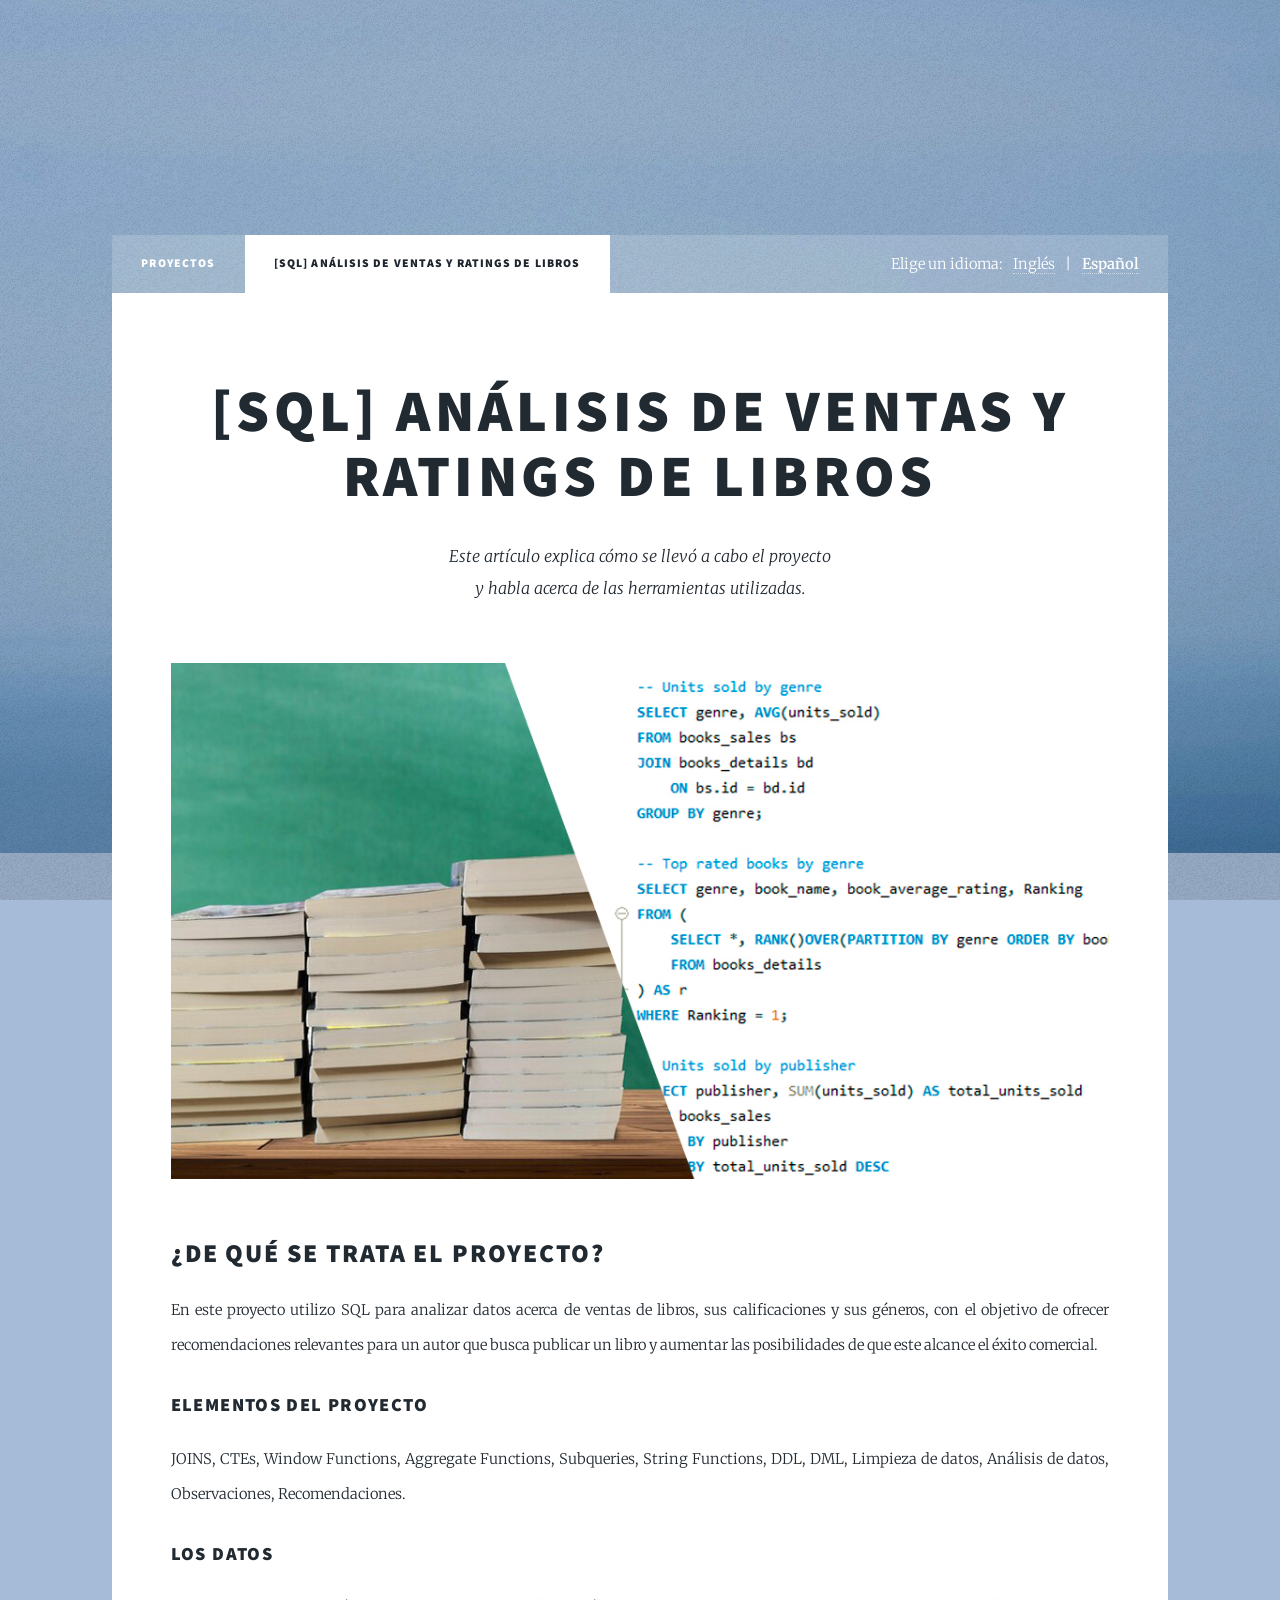
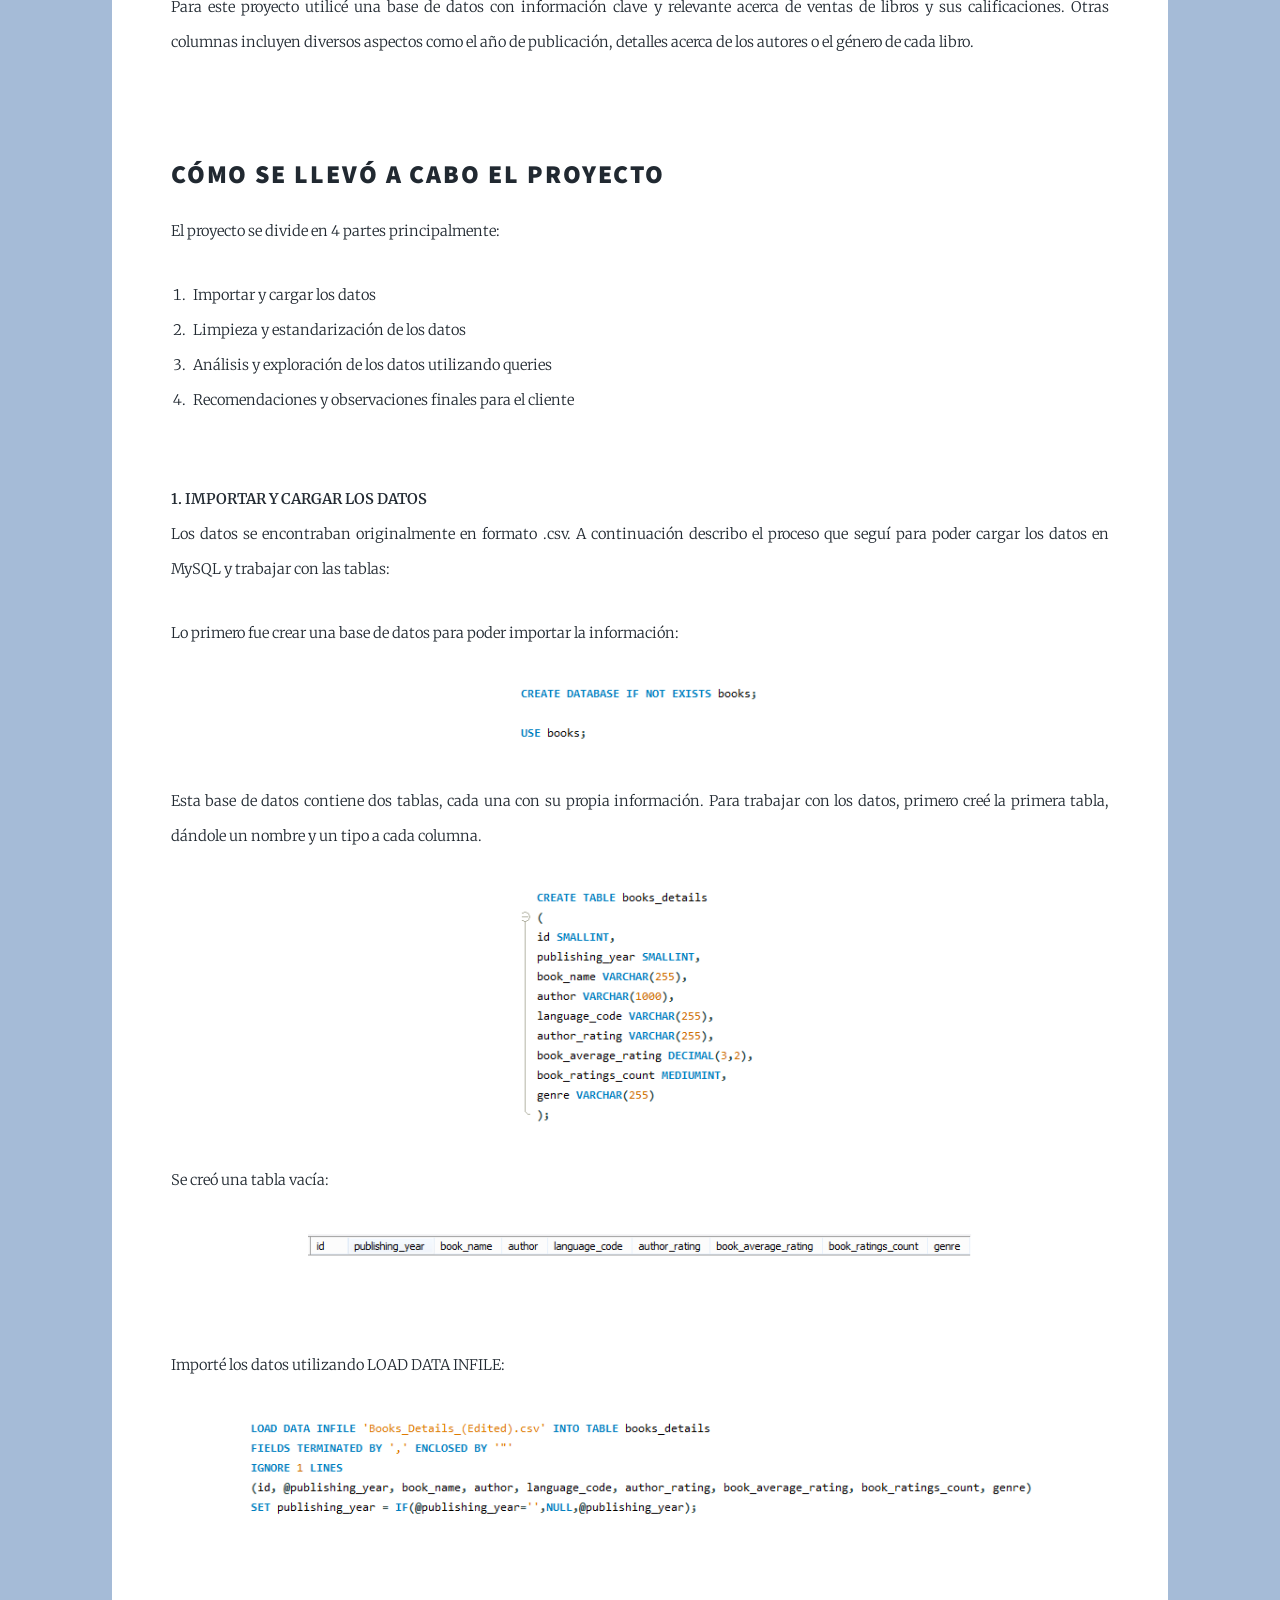
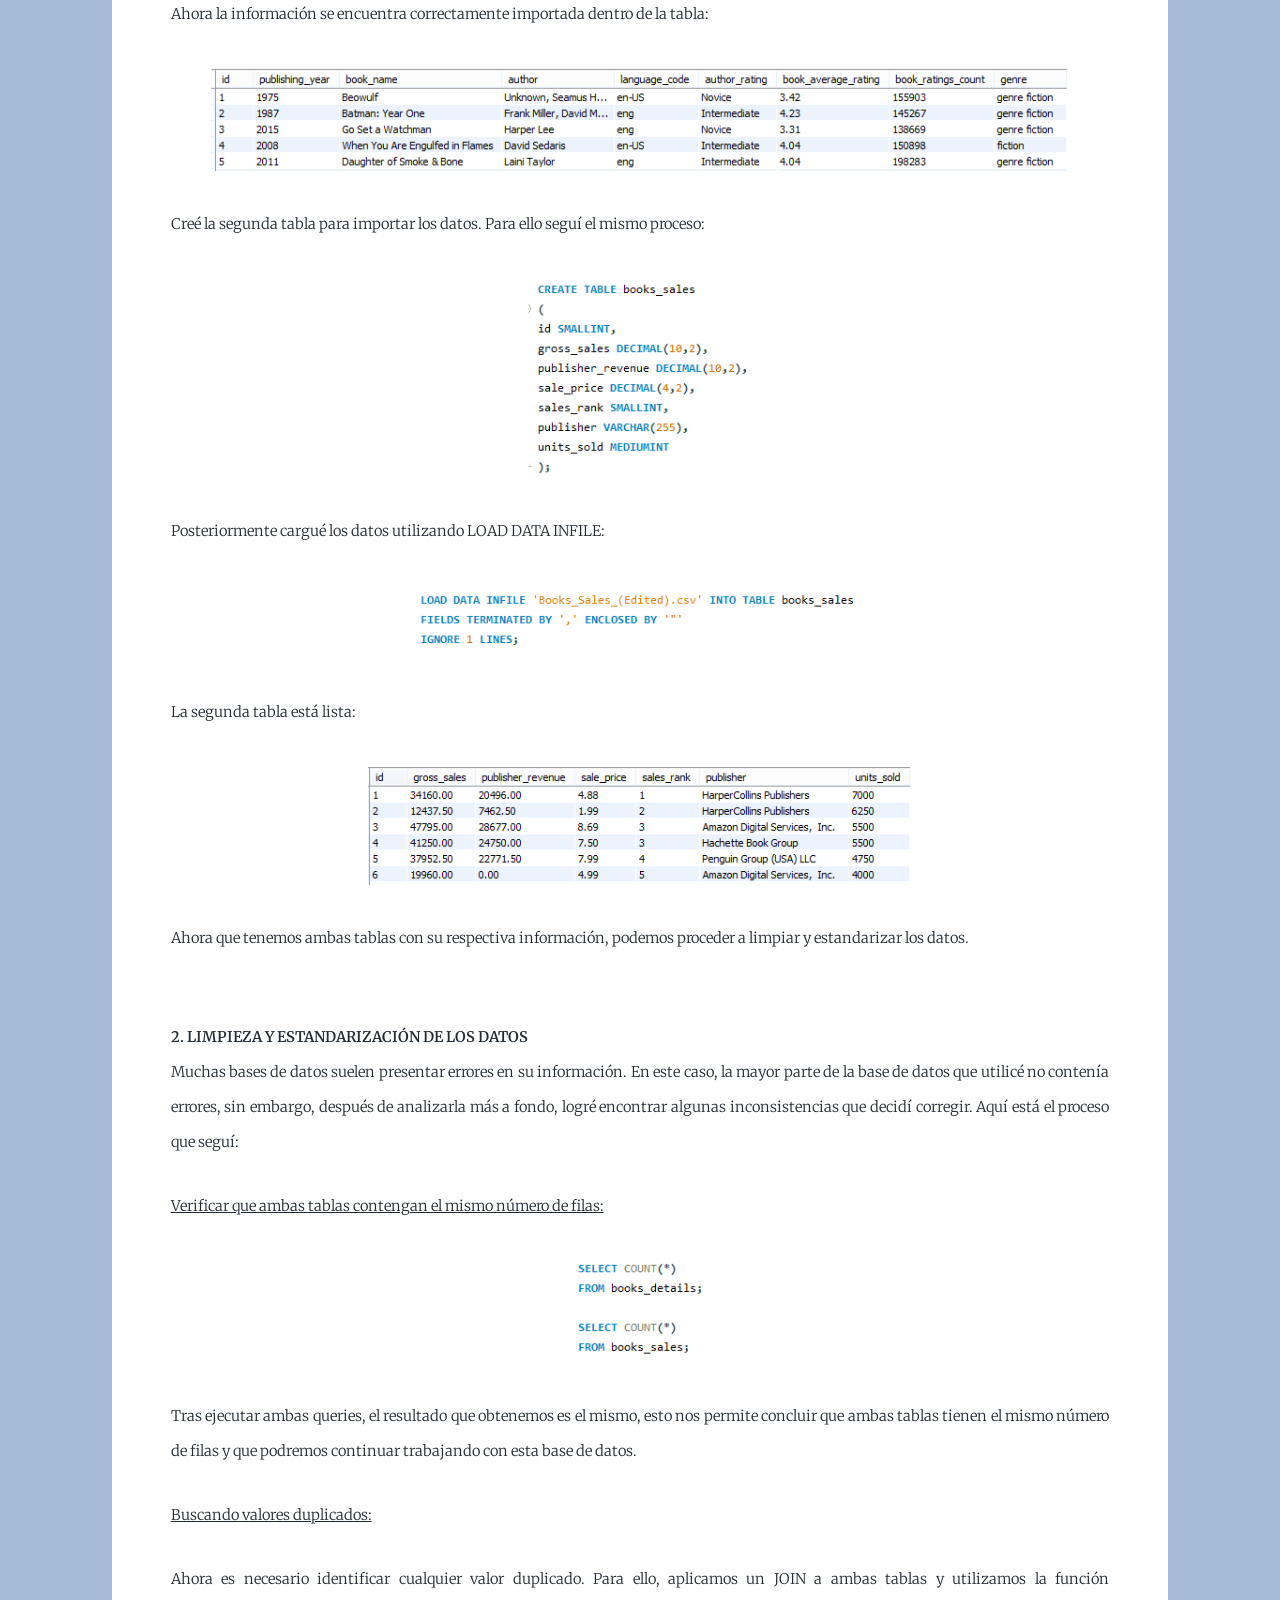
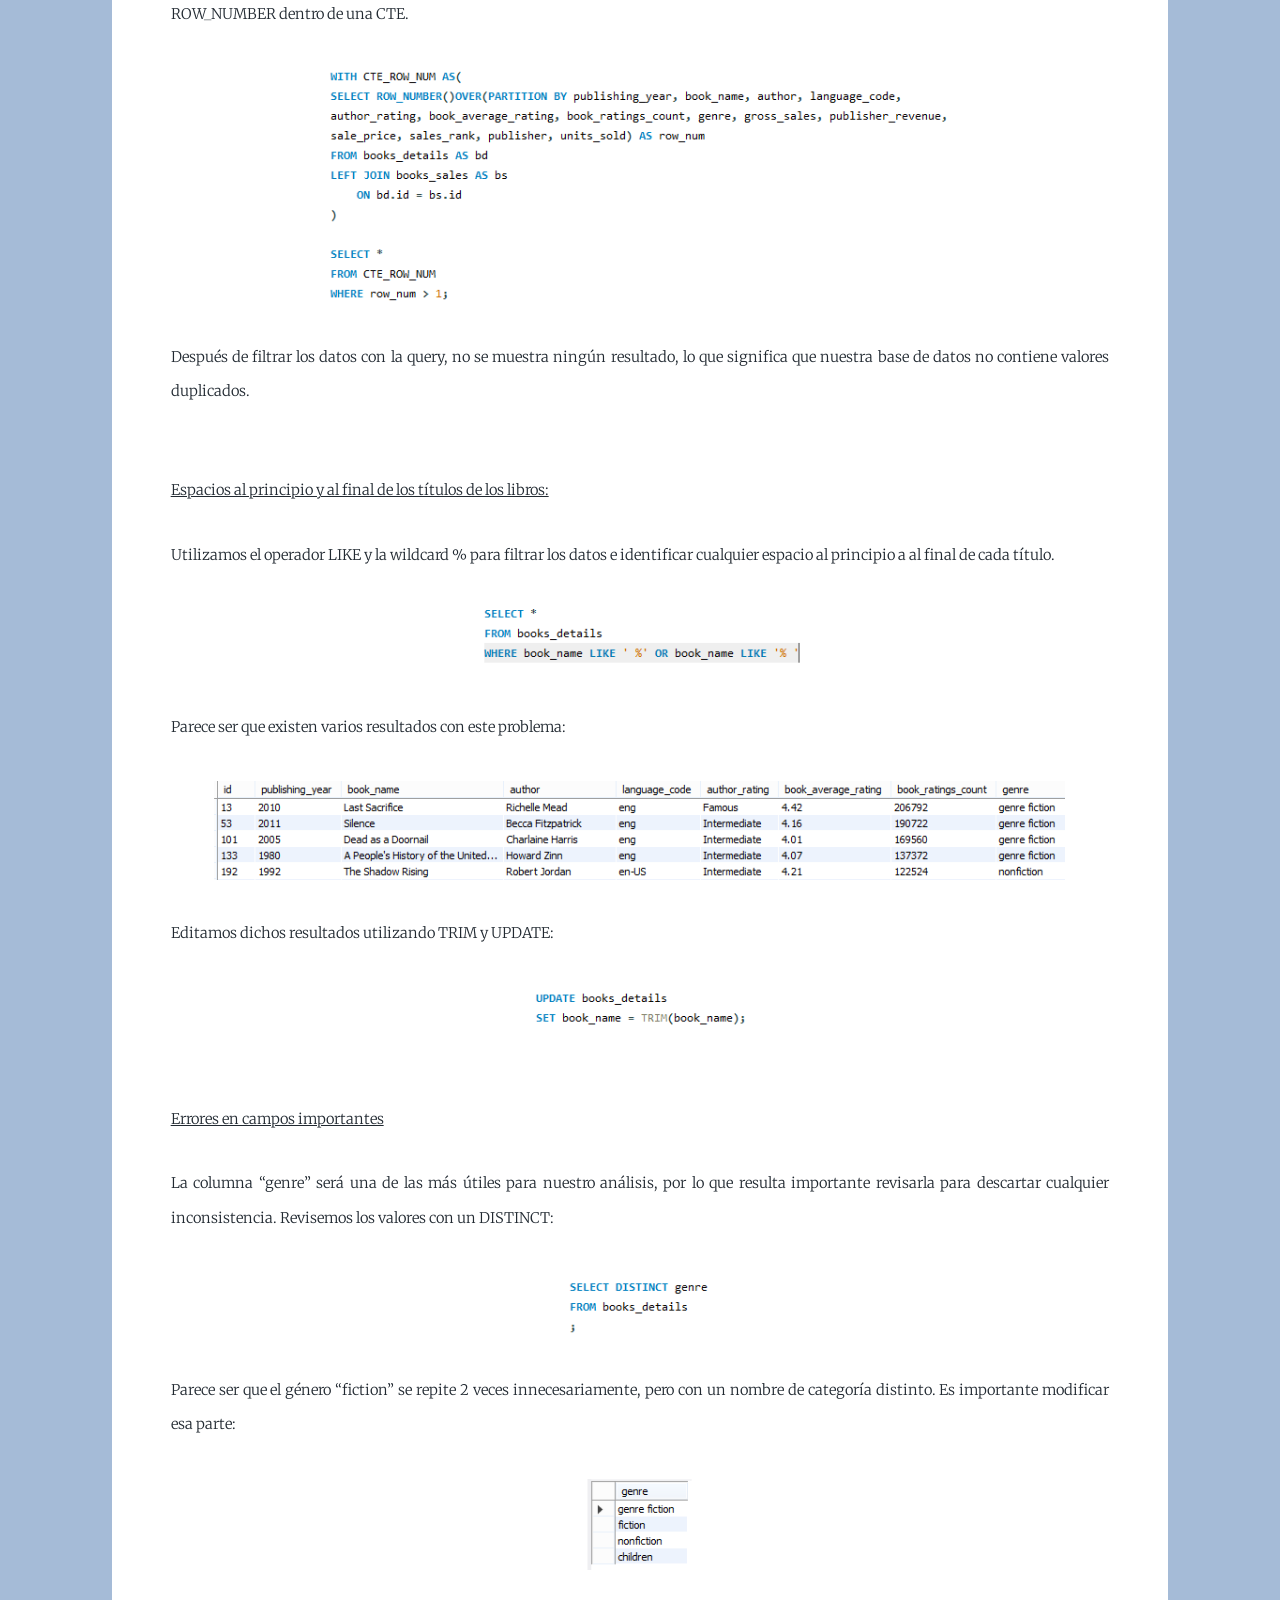
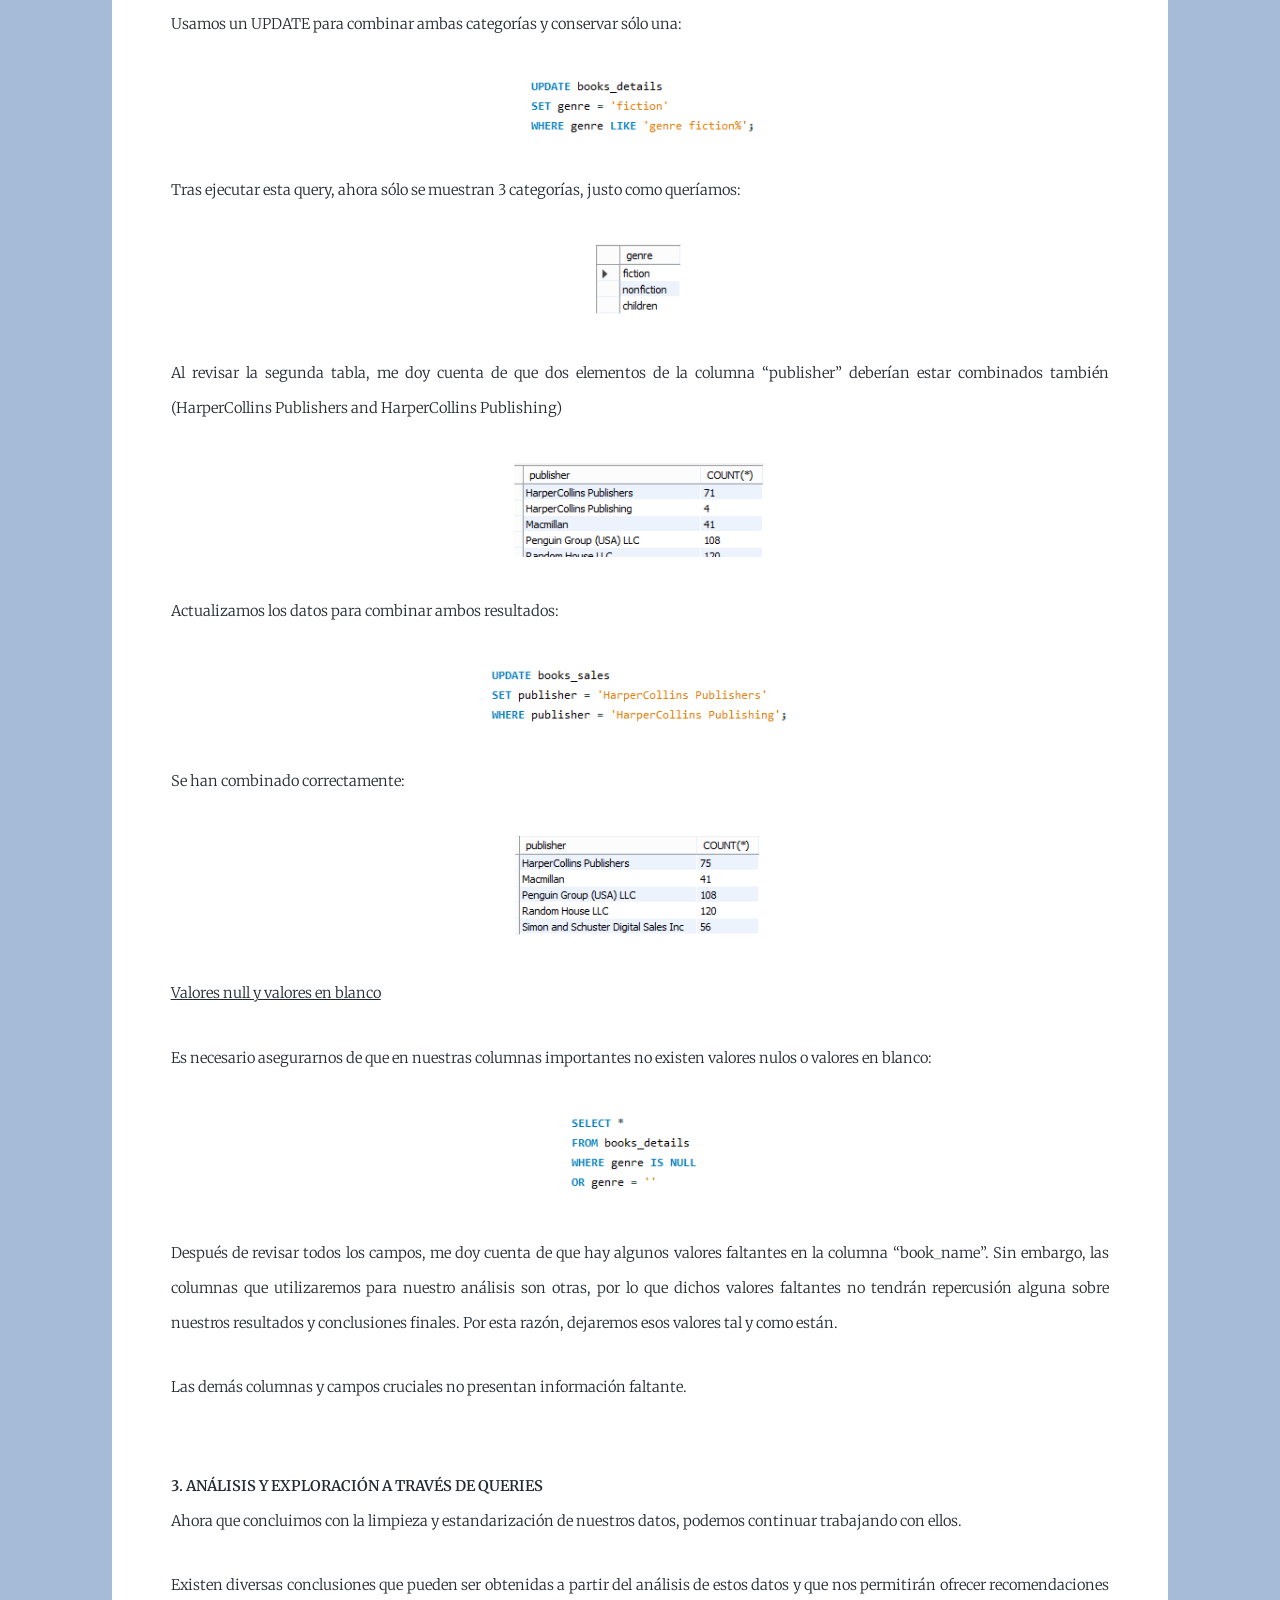
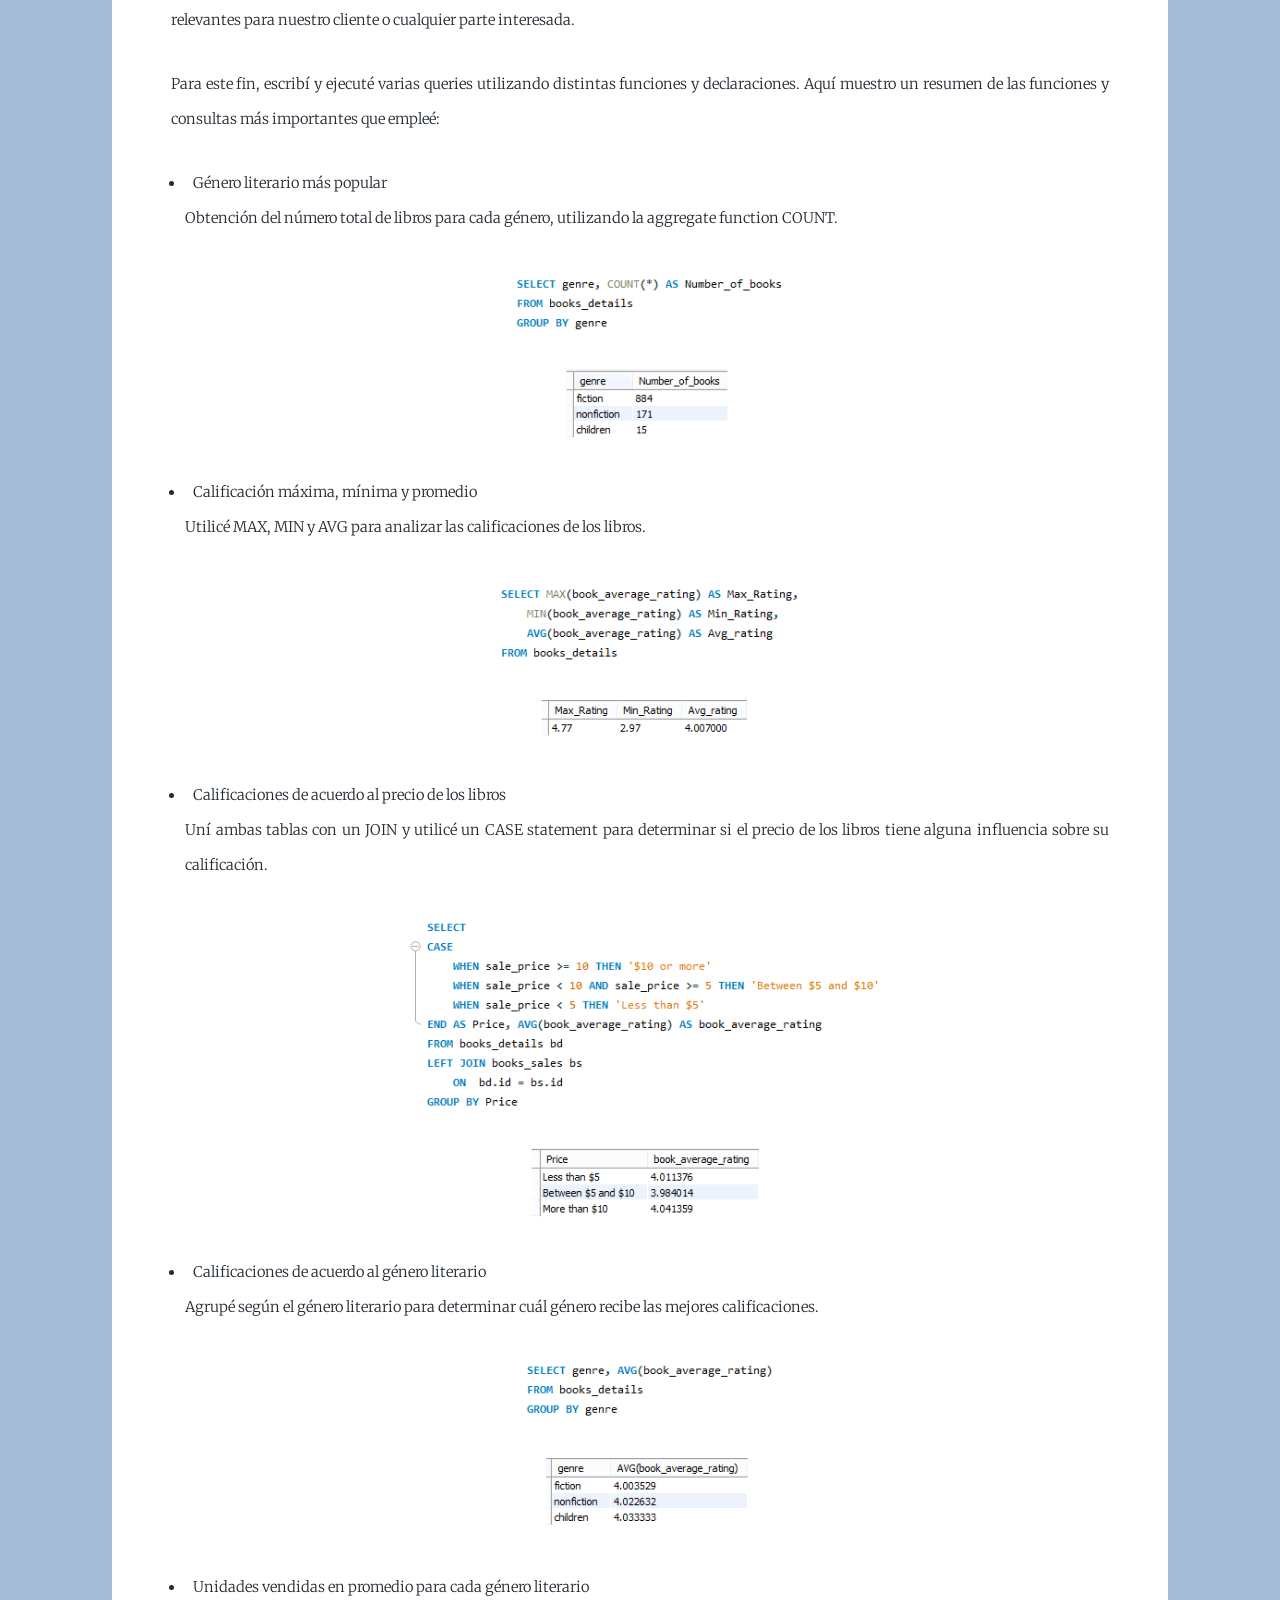
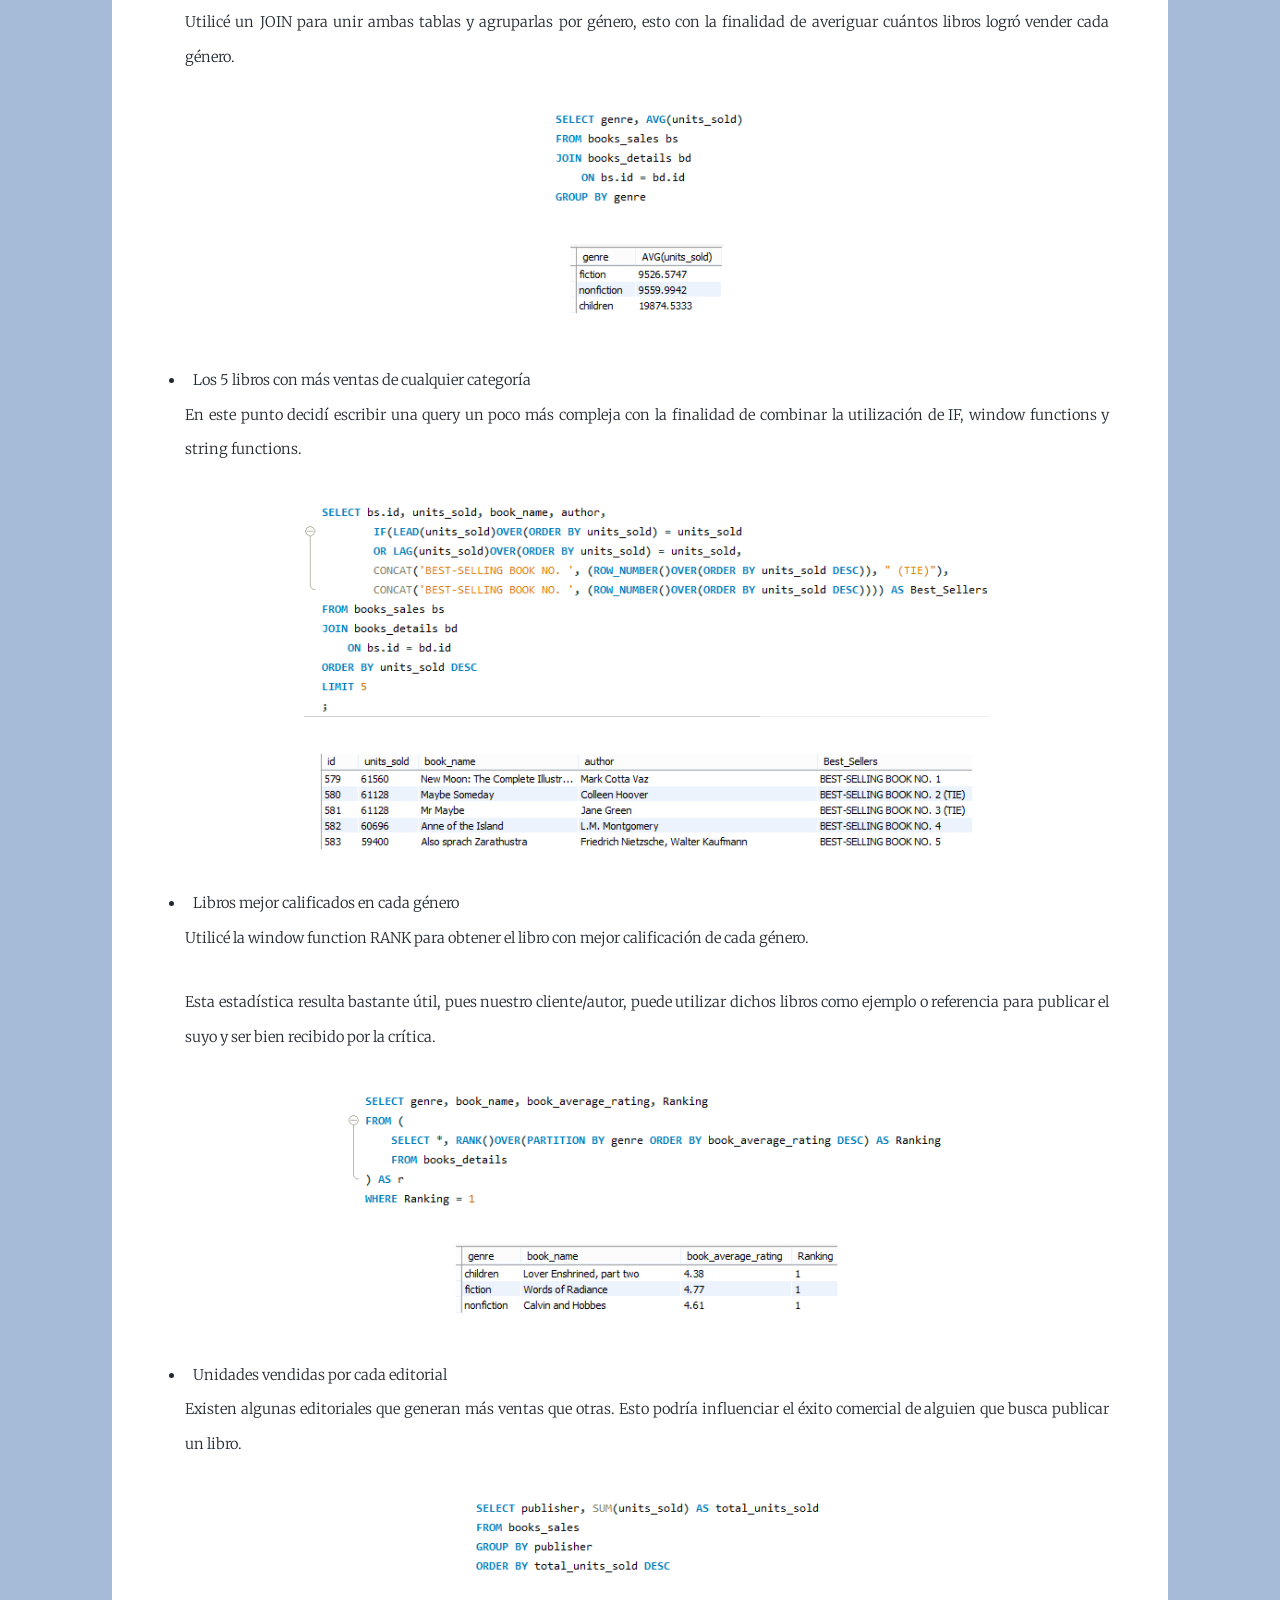
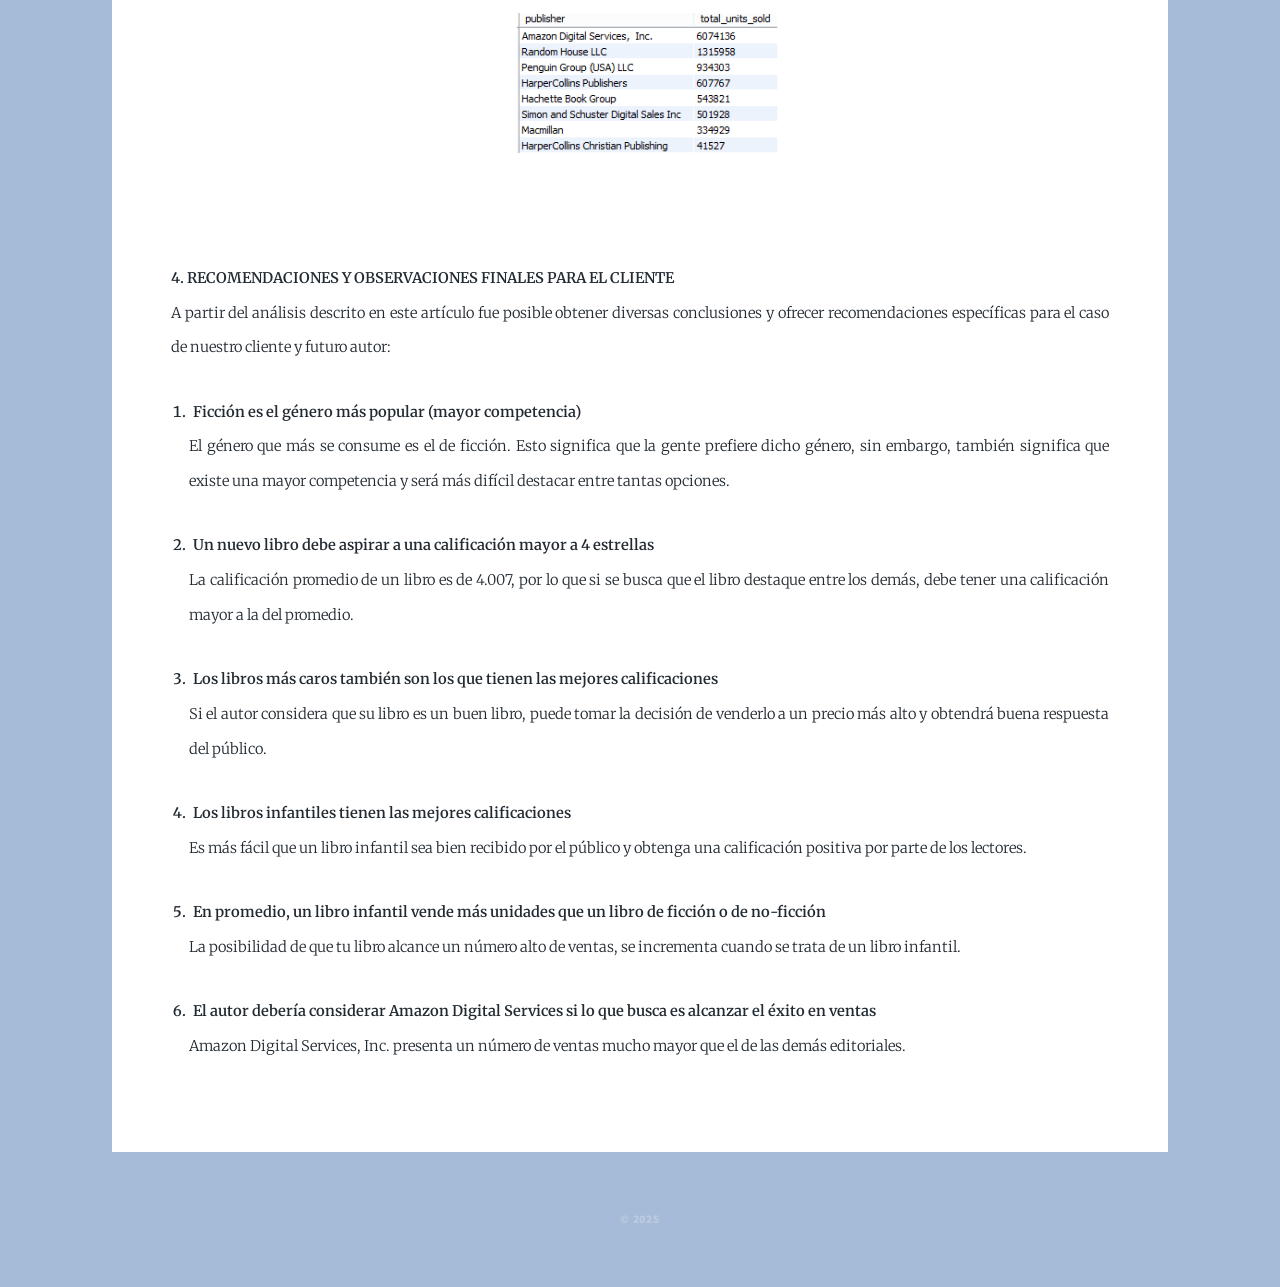
==== books-es.html @ cb90e0d4 "New articles about SQL project and links updated" ====
<!DOCTYPE HTML>

<html>
	<head>
		<title>[SQL] Análisis de ventas y ratings de libros</title>
		<meta charset="utf-8" />
		<meta name="viewport" content="width=device-width, initial-scale=1, user-scalable=no" />
		<link rel="stylesheet" href="assets/css/main.css" />
		<noscript><link rel="stylesheet" href="assets/css/noscript.css" /></noscript>
	</head>
	<body class="is-preload">

		<!-- Wrapper -->
			<div id="wrapper">

				<!-- Header -->
					<header id="header">
						<!-- <a href="index.html" class="logo">Projects</a> -->
					</header>

				<!-- Nav -->
					<nav id="nav">
						<ul class="links">
							<li><a href="index-es.html">Proyectos</a></li>
							<li class="active"><a href="books-es.html">[SQL] Análisis de ventas y ratings de libros</a></li>
							<!-- <li><a href="elements.html">Elements Reference</a></li> -->
						</ul>
							<ul class="icons">
	 						<li>Elige un idioma:</li>
	 						<li><a href="books.html">Inglés</a></li>
	 						<li> | </li>
	 						<li><a href="books-es.html"><b>Español</b></a></li>
						</ul>
					</nav>

				<!-- Main -->
					<div id="main">

						<!-- Post -->
							<section class="post">
								<header class="major">
									<!-- <span class="date">April 25, 2017</span> -->
									<h1>[SQL] Análisis de ventas y ratings de libros</h1>
								  	<p>Este artículo explica cómo se llevó a cabo el proyecto<br />
								  	y habla acerca de las herramientas utilizadas.<br /></p>
								</header>
								<div class="image main"><img src="images/books/imagen_dividida_books.jpg" alt="" /></div>
								<h2>¿De qué se trata el proyecto?</h2>
									<p>En este proyecto utilizo SQL para analizar datos acerca de ventas de libros, sus calificaciones y sus géneros, con el objetivo de ofrecer recomendaciones relevantes para un autor que busca publicar un libro y aumentar las posibilidades de que este alcance el éxito comercial.</p>
								<h3>Elementos del proyecto</h3>
								   <p>JOINS, CTEs, Window Functions, Aggregate Functions, Subqueries, String Functions, DDL, DML, Limpieza de datos, Análisis de datos, Observaciones, Recomendaciones.</p>
								<h3>Los datos</h3>
								   <p>Para este proyecto utilicé una base de datos con información clave y relevante acerca de ventas de libros y sus calificaciones. Otras columnas incluyen diversos aspectos como el año de publicación, detalles acerca de los autores o el género de cada libro.</p><br /><br />
								<h2>Cómo se llevó a cabo el proyecto</h2>
								<p>El proyecto se divide en 4 partes principalmente:
										<ol>
											<li>Importar y cargar los datos</li>
											<li>Limpieza y estandarización de los datos</li>
											<li>Análisis y exploración de los datos utilizando queries</li>
											<li>Recomendaciones y observaciones finales para el cliente</li>
										</ol>
									</p><br />
								<b>1. IMPORTAR Y CARGAR LOS DATOS</b>
									<p>Los datos se encontraban originalmente en formato .csv. A continuación describo el proceso que seguí para poder cargar los datos en MySQL y trabajar con las tablas:</p>
									<p>Lo primero fue crear una base de datos para poder importar la información:</p>
									<a class="image fit" style="text-align:center"><img src="images/books/create_database_adjusted.png" alt="" /></a>
									<p>Esta base de datos contiene dos tablas, cada una con su propia información. Para trabajar con los datos, primero creé la primera tabla, dándole un nombre y un tipo a cada columna.</p>
									<a class="image fit" style="text-align:center"><img src="images/books/create_first_table_adjusted.png" alt="" /></a>
									<p>Se creó una tabla vacía:</p>
									<a class="image fit" style="text-align:center"><img src="images/books/empty_first_table_adjusted.png" alt="" /></a><br />
									<p>Importé los datos utilizando LOAD DATA INFILE:</p>
									<a class="image fit" style="text-align:center"><img src="images/books/load_data_first_table_adjusted.png" alt="" /></a><br />
									<p>Ahora la información se encuentra correctamente importada dentro de la tabla:</p>
									<a class="image fit" style="text-align:center"><img src="images/books/data_imported_first_table_adjusted.png" alt="" /></a>
									<p>Creé la segunda tabla para importar los datos. Para ello seguí el mismo proceso:</p>
									<a class="image fit" style="text-align:center"><img src="images/books/create_second_table_adjusted.png" alt="" /></a>
									<p>Posteriormente cargué los datos utilizando LOAD DATA INFILE:</p>
									<a class="image fit" style="text-align:center"><img src="images/books/load_data_second_table_adjusted.png" alt="" /></a>
									<p>La segunda tabla está lista:</p>
									<a class="image fit" style="text-align:center"><img src="images/books/data_imported_second_table_adjusted.png" alt="" /></a>
									<p>Ahora que tenemos ambas tablas con su respectiva información, podemos proceder a limpiar y estandarizar los datos.</p><br />


								<b>2. LIMPIEZA Y ESTANDARIZACIÓN DE LOS DATOS</b>
									<p>Muchas bases de datos suelen presentar errores en su información. En este caso, la mayor parte de la base de datos que utilicé no contenía errores, sin embargo, después de analizarla más a fondo, logré encontrar algunas inconsistencias que decidí corregir. Aquí está el proceso que seguí:</p>
								<p><u>Verificar que ambas tablas contengan el mismo número de filas:</u></p>
									<a class="image fit" style="text-align:center"><img src="images/books/count_rows_beginning_adjusted.png" alt="" /></a>
									<p>Tras ejecutar ambas queries, el resultado que obtenemos es el mismo, esto nos permite concluir que ambas tablas tienen el mismo número de filas y que podremos continuar trabajando con esta base de datos.</p>
								<p><u>Buscando valores duplicados:</u></p>
									<p>Ahora es necesario identificar cualquier valor duplicado. Para ello, aplicamos un JOIN a ambas tablas y utilizamos la función ROW_NUMBER dentro de una CTE.</p>
									<a class="image fit" style="text-align:center"><img src="images/books/duplicates_adjusted.png" alt="" /></a>
									<p>Después de filtrar los datos con la query, no se muestra ningún resultado, lo que significa que nuestra base de datos no contiene valores duplicados.</p><br />
								<p><u>Espacios al principio y al final de los títulos de los libros:</u></p>
									<p>Utilizamos el operador LIKE y la wildcard % para filtrar los datos e identificar cualquier espacio al principio a al final de cada título.</p>
									<a class="image fit" style="text-align:center"><img src="images/books/like_adjusted.png" alt="" /></a>
									<p>Parece ser que existen varios resultados con este problema:</p>
									<a class="image fit" style="text-align:center"><img src="images/books/results_with_spaces_adjusted.png" alt="" /></a>
									<p>Editamos dichos resultados utilizando TRIM y UPDATE:</p>
									<a class="image fit" style="text-align:center"><img src="images/books/trim_adjusted.png" alt="" /></a><br />
								<p><u>Errores en campos importantes</u></p>
									<p>La columna “genre” será una de las más útiles para nuestro análisis, por lo que resulta importante revisarla para descartar cualquier inconsistencia. Revisemos los valores con un DISTINCT:</p>
									<a class="image fit" style="text-align:center"><img src="images/books/distinct_adjusted.png" alt="" /></a>
									<p>Parece ser que el género “fiction” se repite 2 veces innecesariamente, pero con un nombre de categoría distinto. Es importante modificar esa parte:</p>
									<a class="image fit" style="text-align:center"><img src="images/books/genres_repeated_adjusted.png" alt="" /></a>
									<p>Usamos un UPDATE para combinar ambas categorías y conservar sólo una:</p>
									<a class="image fit" style="text-align:center"><img src="images/books/like_combine_genres_adjusted.png" alt="" /></a>
									<p>Tras ejecutar esta query, ahora sólo se muestran 3 categorías, justo como queríamos:</p>
									<a class="image fit" style="text-align:center"><img src="images/books/only_3_genres_adjusted.png" alt="" /></a>
									<p>Al revisar la segunda tabla, me doy cuenta de que dos elementos de la columna “publisher” deberían estar combinados también (HarperCollins Publishers and HarperCollins Publishing)</p>
									<a class="image fit" style="text-align:center"><img src="images/books/publishers_repeated_adjusted.png" alt="" /></a>
									<p>Actualizamos los datos para combinar ambos resultados:</p>
									<a class="image fit" style="text-align:center"><img src="images/books/update_publishers_adjusted.png" alt="" /></a>
									<p>Se han combinado correctamente:</p>
									<a class="image fit" style="text-align:center"><img src="images/books/publishers_combined_adjusted.png" alt="" /></a>
								<p><u>Valores null y valores en blanco</u></p>
									<p>Es necesario asegurarnos de que en nuestras columnas importantes no existen valores nulos o valores en blanco:</p>
									<a class="image fit" style="text-align:center"><img src="images/books/looking_for_nulls_adjusted.png" alt="" /></a>
									<p>Después de revisar todos los campos, me doy cuenta de que hay algunos valores faltantes en la columna “book_name”. Sin embargo, las columnas que utilizaremos para nuestro análisis son otras, por lo que dichos valores faltantes no tendrán repercusión alguna sobre nuestros resultados y conclusiones finales. Por esta razón, dejaremos esos valores tal y como están. </p>
									<p>Las demás columnas y campos cruciales no presentan información faltante.</p><br />


								<b>3. ANÁLISIS Y EXPLORACIÓN A TRAVÉS DE QUERIES</b>
									<p>Ahora que concluimos con la limpieza y estandarización de nuestros datos, podemos continuar trabajando con ellos.</p>
									<p>Existen diversas conclusiones que pueden ser obtenidas a partir del análisis de estos datos y que nos permitirán ofrecer recomendaciones relevantes para nuestro cliente o cualquier parte interesada.</p>
									<p>Para este fin, escribí y ejecuté varias queries utilizando distintas funciones y declaraciones. Aquí muestro un resumen de las funciones y consultas más importantes que empleé:</p>
								<ul>
								<li>Género literario más popular</li>
									<p>Obtención del número total de libros para cada género, utilizando la aggregate function COUNT.</p>
									<a class="image fit" style="text-align:center"><img src="images/books/most_popular_genre_query_adjusted.png" alt="" /></a>
									<a class="image fit" style="text-align:center"><img src="images/books/most_popular_genre_results_adjusted.png" alt="" /></a>
								<li>Calificación máxima, mínima y promedio</li>
									<p>Utilicé MAX, MIN y AVG para analizar las calificaciones de los libros.</p>
									<a class="image fit" style="text-align:center"><img src="images/books/min_max_query_adjusted.png" alt="" /></a>
									<a class="image fit" style="text-align:center"><img src="images/books/min_max_results_adjusted.png" alt="" /></a>
								<li>Calificaciones de acuerdo al precio de los libros </li>
									<p>Uní ambas tablas con un JOIN y utilicé un CASE statement para determinar si el precio de los libros tiene alguna influencia sobre su calificación.</p>
									<a class="image fit" style="text-align:center"><img src="images/books/ratings_according_to_prices_query_adjusted.png" alt="" /></a>
									<a class="image fit" style="text-align:center"><img src="images/books/ratings_according_to_prices_results_adjusted.png" alt="" /></a>
								<li>Calificaciones de acuerdo al género literario</li>
									<p>Agrupé según el género literario para determinar cuál género recibe las mejores calificaciones.</p>
									<a class="image fit" style="text-align:center"><img src="images/books/ratings_according_to_genre_query_adjusted.png" alt="" /></a>
									<a class="image fit" style="text-align:center"><img src="images/books/ratings_according_to_genre_results_adjusted.png" alt="" /></a>
								<li>Unidades vendidas en promedio para cada género literario</li>
									<p>Utilicé un JOIN para unir ambas tablas y agruparlas por género, esto con la finalidad de averiguar cuántos libros logró vender cada género.</p>
									<a class="image fit" style="text-align:center"><img src="images/books/average_units_sold_by_genre_query_adjusted.png" alt="" /></a>
									<a class="image fit" style="text-align:center"><img src="images/books/average_units_sold_by_genre_results_adjusted.png" alt="" /></a>
								<li>Los 5 libros con más ventas de cualquier categoría</li>
									<p>En este punto decidí escribir una query un poco más compleja con la finalidad de combinar la utilización de IF, window functions y string functions.</p>
									<a class="image fit" style="text-align:center"><img src="images/books/top_5_best_query_adjusted.png" alt="" /></a>
									<a class="image fit" style="text-align:center"><img src="images/books/top_5_best_results_adjusted.png" alt="" /></a>
								<li>Libros mejor calificados en cada género</li>
									<p>Utilicé la window function RANK para obtener el libro con mejor calificación de cada género.</p>
									<p>Esta estadística resulta bastante útil, pues nuestro cliente/autor, puede utilizar dichos libros como ejemplo o referencia para publicar el suyo y ser bien recibido por la crítica.</p>
									<a class="image fit" style="text-align:center"><img src="images/books/top_rated_query_adjusted.png" alt="" /></a>
									<a class="image fit" style="text-align:center"><img src="images/books/top_rated_results_adjusted.png" alt="" /></a>
								<li>Unidades vendidas por cada editorial</li>
									<p>Existen algunas editoriales que generan más ventas que otras. Esto podría influenciar el éxito comercial de alguien que busca publicar un libro.</p>
									<a class="image fit" style="text-align:center"><img src="images/books/units_sold_query_adjusted.png" alt="" /></a>
									<a class="image fit" style="text-align:center"><img src="images/books/units_sold_results_adjusted.png" alt="" /></a>
								</ul><br /><br />


								<b>4. RECOMENDACIONES Y OBSERVACIONES FINALES PARA EL CLIENTE</b>
									<p>A partir del análisis descrito en este artículo fue posible obtener diversas conclusiones y ofrecer recomendaciones específicas para el caso de nuestro cliente y futuro autor:</p>
								<ol>
								<b><li>Ficción es el género más popular (mayor competencia)</li></b>
									<p>El género que más se consume es el de ficción. Esto significa que la gente prefiere dicho género, sin embargo, también significa que existe una mayor competencia y será más difícil destacar entre tantas opciones.</p>
								<b><li>Un nuevo libro debe aspirar a una calificación mayor a 4 estrellas</li></b>
									<p>La calificación promedio de un libro es de 4.007, por lo que si se busca que el libro destaque entre los demás, debe tener una calificación mayor a la del promedio.</p>
								<b><li>Los libros más caros también son los que tienen las mejores calificaciones</li></b>
									<p>Si el autor considera que su libro es un buen libro, puede tomar la decisión de venderlo a un precio más alto y obtendrá buena respuesta del público.</p>
								<b><li>Los libros infantiles tienen las mejores calificaciones</li></b>
									<p>Es más fácil que un libro infantil sea bien recibido por el público y obtenga una calificación positiva por parte de los lectores.</p>
								<b><li>En promedio, un libro infantil vende más unidades que un libro de ficción o de no-ficción</li></b>
									<p>La posibilidad de que tu libro alcance un número alto de ventas, se incrementa cuando se trata de un libro infantil.</p>
								<b><li>El autor debería considerar Amazon Digital Services si lo que busca es alcanzar el éxito en ventas</li></b>
									<p>Amazon Digital Services, Inc. presenta un número de ventas mucho mayor que el de las demás editoriales.</p>
								</ol>
							</section>
					</div>

				<!-- Footer -->
<!-- 					<footer id="footer">
						<section>
							<form method="post" action="#">
								<div class="fields">
									<div class="field">
										<label for="name">Name</label>
										<input type="text" name="name" id="name" />
									</div>
									<div class="field">
										<label for="email">Email</label>
										<input type="text" name="email" id="email" />
									</div>
									<div class="field">
										<label for="message">Message</label>
										<textarea name="message" id="message" rows="3"></textarea>
									</div>
								</div>
								<ul class="actions">
									<li><input type="submit" value="Send Message" /></li>
								</ul>
							</form>
						</section> 
						<section class="split contact">
						<section style="text-align:center">
							<section class="alt">
								<h3>Location</h3>
								<p style="text-align:center">Querétaro, México</p>
							</section>
							<section>
								<h3>Phone</h3>
								<p style="text-align:center">(+52) 33-34-86-86-05</p>
							</section>
							<section>
								<h3>Email</h3>
								<p style="text-align:center">carlogerstein@gmail.com</p>
							</section>
							<section>
								<h3>Social</h3>
								<ul class="icons alt">
									<li><a href="#" class="icon brands alt fa-twitter"><span class="label">Twitter</span></a></li>
									<li><a href="#" class="icon brands alt fa-facebook-f"><span class="label">Facebook</span></a></li>
									<li><a href="#" class="icon brands alt fa-instagram"><span class="label">Instagram</span></a></li>
									<li><a href="#" class="icon brands alt fa-github"><span class="label">GitHub</span></a></li>
								</ul>
							</section>
						</section>
					</footer> -->

				<!-- Copyright -->
					<div id="copyright">
						<ul><li>&copy; 2025</li></ul>
					</div>

			</div>

		<!-- Scripts -->
			<script src="assets/js/jquery.min.js"></script>
			<script src="assets/js/jquery.scrollex.min.js"></script>
			<script src="assets/js/jquery.scrolly.min.js"></script>
			<script src="assets/js/browser.min.js"></script>
			<script src="assets/js/breakpoints.min.js"></script>
			<script src="assets/js/util.js"></script>
			<script src="assets/js/main.js"></script>

	</body>
</html>
---- assets/css/main.css ----
@import url(fontawesome-all.min.css);
@import url("https://fonts.googleapis.com/css?family=Merriweather:300,700,300italic,700italic|Source+Sans+Pro:900");

html, body, div, span, applet, object,
iframe, h1, h2, h3, h4, h5, h6, p, blockquote,
pre, a, abbr, acronym, address, big, cite,
code, del, dfn, em, img, ins, kbd, q, s, samp,
small, strike, strong, sub, sup, tt, var, b,
u, i, center, dl, dt, dd, ol, ul, li, fieldset,
form, label, legend, table, caption, tbody,
tfoot, thead, tr, th, td, article, aside,
canvas, details, embed, figure, figcaption,
footer, header, hgroup, menu, nav, output, ruby,
section, summary, time, mark, audio, video {
	margin: 0;
	padding: 0;
	border: 0;
	font-size: 100%;
	font: inherit;
	vertical-align: baseline;}

article, aside, details, figcaption, figure,
footer, header, hgroup, menu, nav, section {
	display: block;}

body {
	line-height: 1;
}

ol, ul {
	list-style: none;
}

blockquote, q {
	quotes: none;
}

	blockquote:before, blockquote:after, q:before, q:after {
		content: '';
		content: none;
	}

table {
	border-collapse: collapse;
	border-spacing: 0;
}

body {
	-webkit-text-size-adjust: none;
}

mark {
	background-color: transparent;
	color: inherit;
}

input::-moz-focus-inner {
	border: 0;
	padding: 0;
}

input, select, textarea {
	-moz-appearance: none;
	-webkit-appearance: none;
	-ms-appearance: none;
	appearance: none;
}

/* Basic */

	@-ms-viewport {
		width: device-width;
	}

	body {
		-ms-overflow-style: scrollbar;
	}

	@media screen and (max-width: 480px) {

		html, body {
			min-width: 320px;
		}

	}

	html {
		box-sizing: border-box;
	}

	*, *:before, *:after {
		box-sizing: inherit;
	}

	body {
		background-color: #a5bbd7; /*Color original era #1e252d*/
	}

		body.is-preload *, body.is-preload *:before, body.is-preload *:after {
			-moz-animation: none !important;
			-webkit-animation: none !important;
			-ms-animation: none !important;
			animation: none !important;
			-moz-transition: none !important;
			-webkit-transition: none !important;
			-ms-transition: none !important;
			transition: none !important;
		}

/* Type */

	html {
		font-size: 16pt;
	}

		@media screen and (max-width: 1680px) {

			html {
				font-size: 12pt;
			}

		}

		@media screen and (max-width: 1280px) {

			html {
				font-size: 11pt;
			}

		}

		@media screen and (max-width: 360px) {

			html {
				font-size: 10pt;
			}

		}

	body {
		color: #212931;
	}

	body, input, select, textarea {
		font-family: "Merriweather", Georgia, serif;
		font-weight: 300;
		font-size: 1rem;
		line-height: 2.375;
	}

	a {
		-moz-transition: color 0.2s ease-in-out, background-color 0.2s ease-in-out, border-color 0.2s ease-in-out, box-shadow 0.2s ease-in-out;
		-webkit-transition: color 0.2s ease-in-out, background-color 0.2s ease-in-out, border-color 0.2s ease-in-out, box-shadow 0.2s ease-in-out;
		-ms-transition: color 0.2s ease-in-out, background-color 0.2s ease-in-out, border-color 0.2s ease-in-out, box-shadow 0.2s ease-in-out;
		transition: color 0.2s ease-in-out, background-color 0.2s ease-in-out, border-color 0.2s ease-in-out, box-shadow 0.2s ease-in-out;
		border-bottom: dotted 1px;
		text-decoration: none;
	}

		a:hover {
			border-bottom-color: transparent;
		}

	strong, b {
		font-weight: 600;
	}

	em, i {
		font-style: italic;
	}

	p {
		text-align: justify;
		margin: 0 0 2rem 0;
	}

	h1, h2, h3, h4, h5, h6 {
		font-family: "Source Sans Pro", Helvetica, sans-serif;
		font-weight: 900;
		line-height: 1.5;
		letter-spacing: 0.075em;
		text-transform: uppercase;
		margin: 0 0 1rem 0;
	}

		h1 a, h2 a, h3 a, h4 a, h5 a, h6 a {
			border-bottom: 0;
			color: inherit;
			text-decoration: none;
		}

	h1 {
		font-size: 4rem;
		line-height: 1.1;
		margin: 0 0 2rem 0;
	}

	h2 {
		font-size: 1.75rem;
		line-height: 1.3;
		margin: 0 0 1.5rem 0;
	}

	h3 {
		font-size: 1.25rem;
		margin: 0 0 1.5rem 0;
	}

	h4 {
		font-size: 1rem;
	}

	h5 {
		font-size: 0.9rem;
	}

	h6 {
		font-size: 0.8rem;
	}

	sub {
		font-size: 0.8rem;
		position: relative;
		top: 0.5rem;
	}

	sup {
		font-size: 0.8rem;
		position: relative;
		top: -0.5rem;
	}

	blockquote {
		border-left: solid 4px;
		font-style: italic;
		margin: 0 0 2rem 0;
		padding: 0.5rem 0 0.5rem 2rem;
	}

	code {
		border: solid 2px;
		font-family: "Courier New", monospace;
		font-size: 0.9rem;
		margin: 0 0.25rem;
		padding: 0.25rem 0.65rem;
	}

	pre {
		-webkit-overflow-scrolling: touch;
		font-family: "Courier New", monospace;
		font-size: 0.9rem;
		margin: 0 0 2rem 0;
	}

		pre code {
			display: block;
			line-height: 1.75;
			padding: 1rem 1.5rem;
			overflow-x: auto;
		}

	hr {
		border: 0;
		border-bottom: solid 2px;
		margin: 3rem 0;
	}

		hr.major {
			margin: 5rem 0;
		}

	.align-left {
		text-align: left;
	}

	.align-center {
		text-align: center;
	}

	.align-right {
		text-align: right;
	}

	input, select, textarea {
		color: #212931;
	}

	a {
		color: #212931;
		border-bottom-color: rgba(33, 41, 49, 0.5);
	}

		a:hover {
			border-bottom-color: transparent;
			color: #18bfef !important;
		}

	strong, b {
		color: #212931;
	}

	h1, h2, h3, h4, h5, h6 {
		color: #212931;
	}

	blockquote {
		border-left-color: #eeeeee;
	}

	code {
		background: rgba(220, 220, 220, 0.25);
		border-color: #eeeeee;
	}

	hr {
		border-bottom-color: #eeeeee;
	}

/* Row */

	.row {
		display: flex;
		flex-wrap: wrap;
		box-sizing: border-box;
		align-items: stretch;
	}

		.row > * {
			box-sizing: border-box;
		}

		.row.gtr-uniform > * > :last-child {
			margin-bottom: 0;
		}

		.row.aln-left {
			justify-content: flex-start;
		}

		.row.aln-center {
			justify-content: center;
		}

		.row.aln-right {
			justify-content: flex-end;
		}

		.row.aln-top {
			align-items: flex-start;
		}

		.row.aln-middle {
			align-items: center;
		}

		.row.aln-bottom {
			align-items: flex-end;
		}

		.row > .imp {
			order: -1;
		}

		.row > .col-1 {
			width: 8.33333%;
		}

		.row > .off-1 {
			margin-left: 8.33333%;
		}

		.row > .col-2 {
			width: 16.66667%;
		}

		.row > .off-2 {
			margin-left: 16.66667%;
		}

		.row > .col-3 {
			width: 25%;
		}

		.row > .off-3 {
			margin-left: 25%;
		}

		.row > .col-4 {
			width: 33.33333%;
		}

		.row > .off-4 {
			margin-left: 33.33333%;
		}

		.row > .col-5 {
			width: 41.66667%;
		}

		.row > .off-5 {
			margin-left: 41.66667%;
		}

		.row > .col-6 {
			width: 50%;
		}

		.row > .off-6 {
			margin-left: 50%;
		}

		.row > .col-7 {
			width: 58.33333%;
		}

		.row > .off-7 {
			margin-left: 58.33333%;
		}

		.row > .col-8 {
			width: 66.66667%;
		}

		.row > .off-8 {
			margin-left: 66.66667%;
		}

		.row > .col-9 {
			width: 75%;
		}

		.row > .off-9 {
			margin-left: 75%;
		}

		.row > .col-10 {
			width: 83.33333%;
		}

		.row > .off-10 {
			margin-left: 83.33333%;
		}

		.row > .col-11 {
			width: 91.66667%;
		}

		.row > .off-11 {
			margin-left: 91.66667%;
		}

		.row > .col-12 {
			width: 100%;
		}

		.row > .off-12 {
			margin-left: 100%;
		}

		.row.gtr-0 {
			margin-top: 0;
			margin-left: 0rem;
		}

			.row.gtr-0 > * {
				padding: 0 0 0 0rem;
			}

			.row.gtr-0.gtr-uniform {
				margin-top: 0rem;
			}

				.row.gtr-0.gtr-uniform > * {
					padding-top: 0rem;
				}

		.row.gtr-25 {
			margin-top: 0;
			margin-left: -0.375rem;
		}

			.row.gtr-25 > * {
				padding: 0 0 0 0.375rem;
			}

			.row.gtr-25.gtr-uniform {
				margin-top: -0.375rem;
			}

				.row.gtr-25.gtr-uniform > * {
					padding-top: 0.375rem;
				}

		.row.gtr-50 {
			margin-top: 0;
			margin-left: -0.75rem;
		}

			.row.gtr-50 > * {
				padding: 0 0 0 0.75rem;
			}

			.row.gtr-50.gtr-uniform {
				margin-top: -0.75rem;
			}

				.row.gtr-50.gtr-uniform > * {
					padding-top: 0.75rem;
				}

		.row {
			margin-top: 0;
			margin-left: -1.5rem;
		}

			.row > * {
				padding: 0 0 0 1.5rem;
			}

			.row.gtr-uniform {
				margin-top: -1.5rem;
			}

				.row.gtr-uniform > * {
					padding-top: 1.5rem;
				}

		.row.gtr-150 {
			margin-top: 0;
			margin-left: -2.25rem;
		}

			.row.gtr-150 > * {
				padding: 0 0 0 2.25rem;
			}

			.row.gtr-150.gtr-uniform {
				margin-top: -2.25rem;
			}

				.row.gtr-150.gtr-uniform > * {
					padding-top: 2.25rem;
				}

		.row.gtr-200 {
			margin-top: 0;
			margin-left: -3rem;
		}

			.row.gtr-200 > * {
				padding: 0 0 0 3rem;
			}

			.row.gtr-200.gtr-uniform {
				margin-top: -3rem;
			}

				.row.gtr-200.gtr-uniform > * {
					padding-top: 3rem;
				}

		@media screen and (max-width: 1680px) {

			.row {
				display: flex;
				flex-wrap: wrap;
				box-sizing: border-box;
				align-items: stretch;
			}

				.row > * {
					box-sizing: border-box;
				}

				.row.gtr-uniform > * > :last-child {
					margin-bottom: 0;
				}

				.row.aln-left {
					justify-content: flex-start;
				}

				.row.aln-center {
					justify-content: center;
				}

				.row.aln-right {
					justify-content: flex-end;
				}

				.row.aln-top {
					align-items: flex-start;
				}

				.row.aln-middle {
					align-items: center;
				}

				.row.aln-bottom {
					align-items: flex-end;
				}

				.row > .imp-xlarge {
					order: -1;
				}

				.row > .col-1-xlarge {
					width: 8.33333%;
				}

				.row > .off-1-xlarge {
					margin-left: 8.33333%;
				}

				.row > .col-2-xlarge {
					width: 16.66667%;
				}

				.row > .off-2-xlarge {
					margin-left: 16.66667%;
				}

				.row > .col-3-xlarge {
					width: 25%;
				}

				.row > .off-3-xlarge {
					margin-left: 25%;
				}

				.row > .col-4-xlarge {
					width: 33.33333%;
				}

				.row > .off-4-xlarge {
					margin-left: 33.33333%;
				}

				.row > .col-5-xlarge {
					width: 41.66667%;
				}

				.row > .off-5-xlarge {
					margin-left: 41.66667%;
				}

				.row > .col-6-xlarge {
					width: 50%;
				}

				.row > .off-6-xlarge {
					margin-left: 50%;
				}

				.row > .col-7-xlarge {
					width: 58.33333%;
				}

				.row > .off-7-xlarge {
					margin-left: 58.33333%;
				}

				.row > .col-8-xlarge {
					width: 66.66667%;
				}

				.row > .off-8-xlarge {
					margin-left: 66.66667%;
				}

				.row > .col-9-xlarge {
					width: 75%;
				}

				.row > .off-9-xlarge {
					margin-left: 75%;
				}

				.row > .col-10-xlarge {
					width: 83.33333%;
				}

				.row > .off-10-xlarge {
					margin-left: 83.33333%;
				}

				.row > .col-11-xlarge {
					width: 91.66667%;
				}

				.row > .off-11-xlarge {
					margin-left: 91.66667%;
				}

				.row > .col-12-xlarge {
					width: 100%;
				}

				.row > .off-12-xlarge {
					margin-left: 100%;
				}

				.row.gtr-0 {
					margin-top: 0;
					margin-left: 0rem;
				}

					.row.gtr-0 > * {
						padding: 0 0 0 0rem;
					}

					.row.gtr-0.gtr-uniform {
						margin-top: 0rem;
					}

						.row.gtr-0.gtr-uniform > * {
							padding-top: 0rem;
						}

				.row.gtr-25 {
					margin-top: 0;
					margin-left: -0.375rem;
				}

					.row.gtr-25 > * {
						padding: 0 0 0 0.375rem;
					}

					.row.gtr-25.gtr-uniform {
						margin-top: -0.375rem;
					}

						.row.gtr-25.gtr-uniform > * {
							padding-top: 0.375rem;
						}

				.row.gtr-50 {
					margin-top: 0;
					margin-left: -0.75rem;
				}

					.row.gtr-50 > * {
						padding: 0 0 0 0.75rem;
					}

					.row.gtr-50.gtr-uniform {
						margin-top: -0.75rem;
					}

						.row.gtr-50.gtr-uniform > * {
							padding-top: 0.75rem;
						}

				.row {
					margin-top: 0;
					margin-left: -1.5rem;
				}

					.row > * {
						padding: 0 0 0 1.5rem;
					}

					.row.gtr-uniform {
						margin-top: -1.5rem;
					}

						.row.gtr-uniform > * {
							padding-top: 1.5rem;
						}

				.row.gtr-150 {
					margin-top: 0;
					margin-left: -2.25rem;
				}

					.row.gtr-150 > * {
						padding: 0 0 0 2.25rem;
					}

					.row.gtr-150.gtr-uniform {
						margin-top: -2.25rem;
					}

						.row.gtr-150.gtr-uniform > * {
							padding-top: 2.25rem;
						}

				.row.gtr-200 {
					margin-top: 0;
					margin-left: -3rem;
				}

					.row.gtr-200 > * {
						padding: 0 0 0 3rem;
					}

					.row.gtr-200.gtr-uniform {
						margin-top: -3rem;
					}

						.row.gtr-200.gtr-uniform > * {
							padding-top: 3rem;
						}

		}

		@media screen and (max-width: 1280px) {

			.row {
				display: flex;
				flex-wrap: wrap;
				box-sizing: border-box;
				align-items: stretch;
			}

				.row > * {
					box-sizing: border-box;
				}

				.row.gtr-uniform > * > :last-child {
					margin-bottom: 0;
				}

				.row.aln-left {
					justify-content: flex-start;
				}

				.row.aln-center {
					justify-content: center;
				}

				.row.aln-right {
					justify-content: flex-end;
				}

				.row.aln-top {
					align-items: flex-start;
				}

				.row.aln-middle {
					align-items: center;
				}

				.row.aln-bottom {
					align-items: flex-end;
				}

				.row > .imp-large {
					order: -1;
				}

				.row > .col-1-large {
					width: 8.33333%;
				}

				.row > .off-1-large {
					margin-left: 8.33333%;
				}

				.row > .col-2-large {
					width: 16.66667%;
				}

				.row > .off-2-large {
					margin-left: 16.66667%;
				}

				.row > .col-3-large {
					width: 25%;
				}

				.row > .off-3-large {
					margin-left: 25%;
				}

				.row > .col-4-large {
					width: 33.33333%;
				}

				.row > .off-4-large {
					margin-left: 33.33333%;
				}

				.row > .col-5-large {
					width: 41.66667%;
				}

				.row > .off-5-large {
					margin-left: 41.66667%;
				}

				.row > .col-6-large {
					width: 50%;
				}

				.row > .off-6-large {
					margin-left: 50%;
				}

				.row > .col-7-large {
					width: 58.33333%;
				}

				.row > .off-7-large {
					margin-left: 58.33333%;
				}

				.row > .col-8-large {
					width: 66.66667%;
				}

				.row > .off-8-large {
					margin-left: 66.66667%;
				}

				.row > .col-9-large {
					width: 75%;
				}

				.row > .off-9-large {
					margin-left: 75%;
				}

				.row > .col-10-large {
					width: 83.33333%;
				}

				.row > .off-10-large {
					margin-left: 83.33333%;
				}

				.row > .col-11-large {
					width: 91.66667%;
				}

				.row > .off-11-large {
					margin-left: 91.66667%;
				}

				.row > .col-12-large {
					width: 100%;
				}

				.row > .off-12-large {
					margin-left: 100%;
				}

				.row.gtr-0 {
					margin-top: 0;
					margin-left: 0rem;
				}

					.row.gtr-0 > * {
						padding: 0 0 0 0rem;
					}

					.row.gtr-0.gtr-uniform {
						margin-top: 0rem;
					}

						.row.gtr-0.gtr-uniform > * {
							padding-top: 0rem;
						}

				.row.gtr-25 {
					margin-top: 0;
					margin-left: -0.375rem;
				}

					.row.gtr-25 > * {
						padding: 0 0 0 0.375rem;
					}

					.row.gtr-25.gtr-uniform {
						margin-top: -0.375rem;
					}

						.row.gtr-25.gtr-uniform > * {
							padding-top: 0.375rem;
						}

				.row.gtr-50 {
					margin-top: 0;
					margin-left: -0.75rem;
				}

					.row.gtr-50 > * {
						padding: 0 0 0 0.75rem;
					}

					.row.gtr-50.gtr-uniform {
						margin-top: -0.75rem;
					}

						.row.gtr-50.gtr-uniform > * {
							padding-top: 0.75rem;
						}

				.row {
					margin-top: 0;
					margin-left: -1.5rem;
				}

					.row > * {
						padding: 0 0 0 1.5rem;
					}

					.row.gtr-uniform {
						margin-top: -1.5rem;
					}

						.row.gtr-uniform > * {
							padding-top: 1.5rem;
						}

				.row.gtr-150 {
					margin-top: 0;
					margin-left: -2.25rem;
				}

					.row.gtr-150 > * {
						padding: 0 0 0 2.25rem;
					}

					.row.gtr-150.gtr-uniform {
						margin-top: -2.25rem;
					}

						.row.gtr-150.gtr-uniform > * {
							padding-top: 2.25rem;
						}

				.row.gtr-200 {
					margin-top: 0;
					margin-left: -3rem;
				}

					.row.gtr-200 > * {
						padding: 0 0 0 3rem;
					}

					.row.gtr-200.gtr-uniform {
						margin-top: -3rem;
					}

						.row.gtr-200.gtr-uniform > * {
							padding-top: 3rem;
						}

		}

		@media screen and (max-width: 980px) {

			.row {
				display: flex;
				flex-wrap: wrap;
				box-sizing: border-box;
				align-items: stretch;
			}

				.row > * {
					box-sizing: border-box;
				}

				.row.gtr-uniform > * > :last-child {
					margin-bottom: 0;
				}

				.row.aln-left {
					justify-content: flex-start;
				}

				.row.aln-center {
					justify-content: center;
				}

				.row.aln-right {
					justify-content: flex-end;
				}

				.row.aln-top {
					align-items: flex-start;
				}

				.row.aln-middle {
					align-items: center;
				}

				.row.aln-bottom {
					align-items: flex-end;
				}

				.row > .imp-medium {
					order: -1;
				}

				.row > .col-1-medium {
					width: 8.33333%;
				}

				.row > .off-1-medium {
					margin-left: 8.33333%;
				}

				.row > .col-2-medium {
					width: 16.66667%;
				}

				.row > .off-2-medium {
					margin-left: 16.66667%;
				}

				.row > .col-3-medium {
					width: 25%;
				}

				.row > .off-3-medium {
					margin-left: 25%;
				}

				.row > .col-4-medium {
					width: 33.33333%;
				}

				.row > .off-4-medium {
					margin-left: 33.33333%;
				}

				.row > .col-5-medium {
					width: 41.66667%;
				}

				.row > .off-5-medium {
					margin-left: 41.66667%;
				}

				.row > .col-6-medium {
					width: 50%;
				}

				.row > .off-6-medium {
					margin-left: 50%;
				}

				.row > .col-7-medium {
					width: 58.33333%;
				}

				.row > .off-7-medium {
					margin-left: 58.33333%;
				}

				.row > .col-8-medium {
					width: 66.66667%;
				}

				.row > .off-8-medium {
					margin-left: 66.66667%;
				}

				.row > .col-9-medium {
					width: 75%;
				}

				.row > .off-9-medium {
					margin-left: 75%;
				}

				.row > .col-10-medium {
					width: 83.33333%;
				}

				.row > .off-10-medium {
					margin-left: 83.33333%;
				}

				.row > .col-11-medium {
					width: 91.66667%;
				}

				.row > .off-11-medium {
					margin-left: 91.66667%;
				}

				.row > .col-12-medium {
					width: 100%;
				}

				.row > .off-12-medium {
					margin-left: 100%;
				}

				.row.gtr-0 {
					margin-top: 0;
					margin-left: 0rem;
				}

					.row.gtr-0 > * {
						padding: 0 0 0 0rem;
					}

					.row.gtr-0.gtr-uniform {
						margin-top: 0rem;
					}

						.row.gtr-0.gtr-uniform > * {
							padding-top: 0rem;
						}

				.row.gtr-25 {
					margin-top: 0;
					margin-left: -0.375rem;
				}

					.row.gtr-25 > * {
						padding: 0 0 0 0.375rem;
					}

					.row.gtr-25.gtr-uniform {
						margin-top: -0.375rem;
					}

						.row.gtr-25.gtr-uniform > * {
							padding-top: 0.375rem;
						}

				.row.gtr-50 {
					margin-top: 0;
					margin-left: -0.75rem;
				}

					.row.gtr-50 > * {
						padding: 0 0 0 0.75rem;
					}

					.row.gtr-50.gtr-uniform {
						margin-top: -0.75rem;
					}

						.row.gtr-50.gtr-uniform > * {
							padding-top: 0.75rem;
						}

				.row {
					margin-top: 0;
					margin-left: -1.5rem;
				}

					.row > * {
						padding: 0 0 0 1.5rem;
					}

					.row.gtr-uniform {
						margin-top: -1.5rem;
					}

						.row.gtr-uniform > * {
							padding-top: 1.5rem;
						}

				.row.gtr-150 {
					margin-top: 0;
					margin-left: -2.25rem;
				}

					.row.gtr-150 > * {
						padding: 0 0 0 2.25rem;
					}

					.row.gtr-150.gtr-uniform {
						margin-top: -2.25rem;
					}

						.row.gtr-150.gtr-uniform > * {
							padding-top: 2.25rem;
						}

				.row.gtr-200 {
					margin-top: 0;
					margin-left: -3rem;
				}

					.row.gtr-200 > * {
						padding: 0 0 0 3rem;
					}

					.row.gtr-200.gtr-uniform {
						margin-top: -3rem;
					}

						.row.gtr-200.gtr-uniform > * {
							padding-top: 3rem;
						}

		}

		@media screen and (max-width: 736px) {

			.row {
				display: flex;
				flex-wrap: wrap;
				box-sizing: border-box;
				align-items: stretch;
			}

				.row > * {
					box-sizing: border-box;
				}

				.row.gtr-uniform > * > :last-child {
					margin-bottom: 0;
				}

				.row.aln-left {
					justify-content: flex-start;
				}

				.row.aln-center {
					justify-content: center;
				}

				.row.aln-right {
					justify-content: flex-end;
				}

				.row.aln-top {
					align-items: flex-start;
				}

				.row.aln-middle {
					align-items: center;
				}

				.row.aln-bottom {
					align-items: flex-end;
				}

				.row > .imp-small {
					order: -1;
				}

				.row > .col-1-small {
					width: 8.33333%;
				}

				.row > .off-1-small {
					margin-left: 8.33333%;
				}

				.row > .col-2-small {
					width: 16.66667%;
				}

				.row > .off-2-small {
					margin-left: 16.66667%;
				}

				.row > .col-3-small {
					width: 25%;
				}

				.row > .off-3-small {
					margin-left: 25%;
				}

				.row > .col-4-small {
					width: 33.33333%;
				}

				.row > .off-4-small {
					margin-left: 33.33333%;
				}

				.row > .col-5-small {
					width: 41.66667%;
				}

				.row > .off-5-small {
					margin-left: 41.66667%;
				}

				.row > .col-6-small {
					width: 50%;
				}

				.row > .off-6-small {
					margin-left: 50%;
				}

				.row > .col-7-small {
					width: 58.33333%;
				}

				.row > .off-7-small {
					margin-left: 58.33333%;
				}

				.row > .col-8-small {
					width: 66.66667%;
				}

				.row > .off-8-small {
					margin-left: 66.66667%;
				}

				.row > .col-9-small {
					width: 75%;
				}

				.row > .off-9-small {
					margin-left: 75%;
				}

				.row > .col-10-small {
					width: 83.33333%;
				}

				.row > .off-10-small {
					margin-left: 83.33333%;
				}

				.row > .col-11-small {
					width: 91.66667%;
				}

				.row > .off-11-small {
					margin-left: 91.66667%;
				}

				.row > .col-12-small {
					width: 100%;
				}

				.row > .off-12-small {
					margin-left: 100%;
				}

				.row.gtr-0 {
					margin-top: 0;
					margin-left: 0rem;
				}

					.row.gtr-0 > * {
						padding: 0 0 0 0rem;
					}

					.row.gtr-0.gtr-uniform {
						margin-top: 0rem;
					}

						.row.gtr-0.gtr-uniform > * {
							padding-top: 0rem;
						}

				.row.gtr-25 {
					margin-top: 0;
					margin-left: -0.375rem;
				}

					.row.gtr-25 > * {
						padding: 0 0 0 0.375rem;
					}

					.row.gtr-25.gtr-uniform {
						margin-top: -0.375rem;
					}

						.row.gtr-25.gtr-uniform > * {
							padding-top: 0.375rem;
						}

				.row.gtr-50 {
					margin-top: 0;
					margin-left: -0.75rem;
				}

					.row.gtr-50 > * {
						padding: 0 0 0 0.75rem;
					}

					.row.gtr-50.gtr-uniform {
						margin-top: -0.75rem;
					}

						.row.gtr-50.gtr-uniform > * {
							padding-top: 0.75rem;
						}

				.row {
					margin-top: 0;
					margin-left: -1.5rem;
				}

					.row > * {
						padding: 0 0 0 1.5rem;
					}

					.row.gtr-uniform {
						margin-top: -1.5rem;
					}

						.row.gtr-uniform > * {
							padding-top: 1.5rem;
						}

				.row.gtr-150 {
					margin-top: 0;
					margin-left: -2.25rem;
				}

					.row.gtr-150 > * {
						padding: 0 0 0 2.25rem;
					}

					.row.gtr-150.gtr-uniform {
						margin-top: -2.25rem;
					}

						.row.gtr-150.gtr-uniform > * {
							padding-top: 2.25rem;
						}

				.row.gtr-200 {
					margin-top: 0;
					margin-left: -3rem;
				}

					.row.gtr-200 > * {
						padding: 0 0 0 3rem;
					}

					.row.gtr-200.gtr-uniform {
						margin-top: -3rem;
					}

						.row.gtr-200.gtr-uniform > * {
							padding-top: 3rem;
						}

		}

		@media screen and (max-width: 480px) {

			.row {
				display: flex;
				flex-wrap: wrap;
				box-sizing: border-box;
				align-items: stretch;
			}

				.row > * {
					box-sizing: border-box;
				}

				.row.gtr-uniform > * > :last-child {
					margin-bottom: 0;
				}

				.row.aln-left {
					justify-content: flex-start;
				}

				.row.aln-center {
					justify-content: center;
				}

				.row.aln-right {
					justify-content: flex-end;
				}

				.row.aln-top {
					align-items: flex-start;
				}

				.row.aln-middle {
					align-items: center;
				}

				.row.aln-bottom {
					align-items: flex-end;
				}

				.row > .imp-xsmall {
					order: -1;
				}

				.row > .col-1-xsmall {
					width: 8.33333%;
				}

				.row > .off-1-xsmall {
					margin-left: 8.33333%;
				}

				.row > .col-2-xsmall {
					width: 16.66667%;
				}

				.row > .off-2-xsmall {
					margin-left: 16.66667%;
				}

				.row > .col-3-xsmall {
					width: 25%;
				}

				.row > .off-3-xsmall {
					margin-left: 25%;
				}

				.row > .col-4-xsmall {
					width: 33.33333%;
				}

				.row > .off-4-xsmall {
					margin-left: 33.33333%;
				}

				.row > .col-5-xsmall {
					width: 41.66667%;
				}

				.row > .off-5-xsmall {
					margin-left: 41.66667%;
				}

				.row > .col-6-xsmall {
					width: 50%;
				}

				.row > .off-6-xsmall {
					margin-left: 50%;
				}

				.row > .col-7-xsmall {
					width: 58.33333%;
				}

				.row > .off-7-xsmall {
					margin-left: 58.33333%;
				}

				.row > .col-8-xsmall {
					width: 66.66667%;
				}

				.row > .off-8-xsmall {
					margin-left: 66.66667%;
				}

				.row > .col-9-xsmall {
					width: 75%;
				}

				.row > .off-9-xsmall {
					margin-left: 75%;
				}

				.row > .col-10-xsmall {
					width: 83.33333%;
				}

				.row > .off-10-xsmall {
					margin-left: 83.33333%;
				}

				.row > .col-11-xsmall {
					width: 91.66667%;
				}

				.row > .off-11-xsmall {
					margin-left: 91.66667%;
				}

				.row > .col-12-xsmall {
					width: 100%;
				}

				.row > .off-12-xsmall {
					margin-left: 100%;
				}

				.row.gtr-0 {
					margin-top: 0;
					margin-left: 0rem;
				}

					.row.gtr-0 > * {
						padding: 0 0 0 0rem;
					}

					.row.gtr-0.gtr-uniform {
						margin-top: 0rem;
					}

						.row.gtr-0.gtr-uniform > * {
							padding-top: 0rem;
						}

				.row.gtr-25 {
					margin-top: 0;
					margin-left: -0.375rem;
				}

					.row.gtr-25 > * {
						padding: 0 0 0 0.375rem;
					}

					.row.gtr-25.gtr-uniform {
						margin-top: -0.375rem;
					}

						.row.gtr-25.gtr-uniform > * {
							padding-top: 0.375rem;
						}

				.row.gtr-50 {
					margin-top: 0;
					margin-left: -0.75rem;
				}

					.row.gtr-50 > * {
						padding: 0 0 0 0.75rem;
					}

					.row.gtr-50.gtr-uniform {
						margin-top: -0.75rem;
					}

						.row.gtr-50.gtr-uniform > * {
							padding-top: 0.75rem;
						}

				.row {
					margin-top: 0;
					margin-left: -1.5rem;
				}

					.row > * {
						padding: 0 0 0 1.5rem;
					}

					.row.gtr-uniform {
						margin-top: -1.5rem;
					}

						.row.gtr-uniform > * {
							padding-top: 1.5rem;
						}

				.row.gtr-150 {
					margin-top: 0;
					margin-left: -2.25rem;
				}

					.row.gtr-150 > * {
						padding: 0 0 0 2.25rem;
					}

					.row.gtr-150.gtr-uniform {
						margin-top: -2.25rem;
					}

						.row.gtr-150.gtr-uniform > * {
							padding-top: 2.25rem;
						}

				.row.gtr-200 {
					margin-top: 0;
					margin-left: -3rem;
				}

					.row.gtr-200 > * {
						padding: 0 0 0 3rem;
					}

					.row.gtr-200.gtr-uniform {
						margin-top: -3rem;
					}

						.row.gtr-200.gtr-uniform > * {
							padding-top: 3rem;
						}

		}

		@media screen and (max-width: 360px) {

			.row {
				display: flex;
				flex-wrap: wrap;
				box-sizing: border-box;
				align-items: stretch;
			}

				.row > * {
					box-sizing: border-box;
				}

				.row.gtr-uniform > * > :last-child {
					margin-bottom: 0;
				}

				.row.aln-left {
					justify-content: flex-start;
				}

				.row.aln-center {
					justify-content: center;
				}

				.row.aln-right {
					justify-content: flex-end;
				}

				.row.aln-top {
					align-items: flex-start;
				}

				.row.aln-middle {
					align-items: center;
				}

				.row.aln-bottom {
					align-items: flex-end;
				}

				.row > .imp-xxsmall {
					order: -1;
				}

				.row > .col-1-xxsmall {
					width: 8.33333%;
				}

				.row > .off-1-xxsmall {
					margin-left: 8.33333%;
				}

				.row > .col-2-xxsmall {
					width: 16.66667%;
				}

				.row > .off-2-xxsmall {
					margin-left: 16.66667%;
				}

				.row > .col-3-xxsmall {
					width: 25%;
				}

				.row > .off-3-xxsmall {
					margin-left: 25%;
				}

				.row > .col-4-xxsmall {
					width: 33.33333%;
				}

				.row > .off-4-xxsmall {
					margin-left: 33.33333%;
				}

				.row > .col-5-xxsmall {
					width: 41.66667%;
				}

				.row > .off-5-xxsmall {
					margin-left: 41.66667%;
				}

				.row > .col-6-xxsmall {
					width: 50%;
				}

				.row > .off-6-xxsmall {
					margin-left: 50%;
				}

				.row > .col-7-xxsmall {
					width: 58.33333%;
				}

				.row > .off-7-xxsmall {
					margin-left: 58.33333%;
				}

				.row > .col-8-xxsmall {
					width: 66.66667%;
				}

				.row > .off-8-xxsmall {
					margin-left: 66.66667%;
				}

				.row > .col-9-xxsmall {
					width: 75%;
				}

				.row > .off-9-xxsmall {
					margin-left: 75%;
				}

				.row > .col-10-xxsmall {
					width: 83.33333%;
				}

				.row > .off-10-xxsmall {
					margin-left: 83.33333%;
				}

				.row > .col-11-xxsmall {
					width: 91.66667%;
				}

				.row > .off-11-xxsmall {
					margin-left: 91.66667%;
				}

				.row > .col-12-xxsmall {
					width: 100%;
				}

				.row > .off-12-xxsmall {
					margin-left: 100%;
				}

				.row.gtr-0 {
					margin-top: 0;
					margin-left: 0rem;
				}

					.row.gtr-0 > * {
						padding: 0 0 0 0rem;
					}

					.row.gtr-0.gtr-uniform {
						margin-top: 0rem;
					}

						.row.gtr-0.gtr-uniform > * {
							padding-top: 0rem;
						}

				.row.gtr-25 {
					margin-top: 0;
					margin-left: -0.375rem;
				}

					.row.gtr-25 > * {
						padding: 0 0 0 0.375rem;
					}

					.row.gtr-25.gtr-uniform {
						margin-top: -0.375rem;
					}

						.row.gtr-25.gtr-uniform > * {
							padding-top: 0.375rem;
						}

				.row.gtr-50 {
					margin-top: 0;
					margin-left: -0.75rem;
				}

					.row.gtr-50 > * {
						padding: 0 0 0 0.75rem;
					}

					.row.gtr-50.gtr-uniform {
						margin-top: -0.75rem;
					}

						.row.gtr-50.gtr-uniform > * {
							padding-top: 0.75rem;
						}

				.row {
					margin-top: 0;
					margin-left: -1.5rem;
				}

					.row > * {
						padding: 0 0 0 1.5rem;
					}

					.row.gtr-uniform {
						margin-top: -1.5rem;
					}

						.row.gtr-uniform > * {
							padding-top: 1.5rem;
						}

				.row.gtr-150 {
					margin-top: 0;
					margin-left: -2.25rem;
				}

					.row.gtr-150 > * {
						padding: 0 0 0 2.25rem;
					}

					.row.gtr-150.gtr-uniform {
						margin-top: -2.25rem;
					}

						.row.gtr-150.gtr-uniform > * {
							padding-top: 2.25rem;
						}

				.row.gtr-200 {
					margin-top: 0;
					margin-left: -3rem;
				}

					.row.gtr-200 > * {
						padding: 0 0 0 3rem;
					}

					.row.gtr-200.gtr-uniform {
						margin-top: -3rem;
					}

						.row.gtr-200.gtr-uniform > * {
							padding-top: 3rem;
						}

		}

/* Box */

	.box {
		border: solid 2px;
		margin-bottom: 2rem;
		padding: 1.5rem;
	}

		.box > :last-child,
		.box > :last-child > :last-child,
		.box > :last-child > :last-child > :last-child {
			margin-bottom: 0;
		}

		.box.alt {
			border: 0;
			border-radius: 0;
			padding: 0;
		}

	.box {
		border-color: #eeeeee;
	}

/* Button */

	input[type="submit"],
	input[type="reset"],
	input[type="button"],
	button,
	.button {
		-moz-appearance: none;
		-webkit-appearance: none;
		-ms-appearance: none;
		appearance: none;
		-moz-transition: background-color 0.2s ease-in-out, box-shadow 0.2s ease-in-out, color 0.2s ease-in-out;
		-webkit-transition: background-color 0.2s ease-in-out, box-shadow 0.2s ease-in-out, color 0.2s ease-in-out;
		-ms-transition: background-color 0.2s ease-in-out, box-shadow 0.2s ease-in-out, color 0.2s ease-in-out;
		transition: background-color 0.2s ease-in-out, box-shadow 0.2s ease-in-out, color 0.2s ease-in-out;
		border: 0;
		border-radius: 0;
		cursor: pointer;
		display: inline-block;
		font-family: "Source Sans Pro", Helvetica, sans-serif;
		font-size: 0.8rem;
		font-weight: 900;
		letter-spacing: 0.075em;
		height: 3rem;
		line-height: 3rem;
		padding: 0 2rem;
		text-align: center;
		text-decoration: none;
		text-transform: uppercase;
		white-space: nowrap;
	}

		input[type="submit"].icon:before,
		input[type="reset"].icon:before,
		input[type="button"].icon:before,
		button.icon:before,
		.button.icon:before {
			margin-right: 0.5rem;
		}

		input[type="submit"].icon.solo,
		input[type="reset"].icon.solo,
		input[type="button"].icon.solo,
		button.icon.solo,
		.button.icon.solo {
			position: relative;
			width: 4rem;
			height: 4rem;
			line-height: 4rem;
			border-radius: 4rem;
			text-indent: 4rem;
			overflow: hidden;
			padding: 0;
			white-space: nowrap;
		}

			input[type="submit"].icon.solo:before,
			input[type="reset"].icon.solo:before,
			input[type="button"].icon.solo:before,
			button.icon.solo:before,
			.button.icon.solo:before {
				position: absolute;
				display: block;
				top: 0;
				left: 0;
				width: inherit;
				height: inherit;
				line-height: inherit;
				font-size: 1.25rem;
				margin-right: 0;
				text-align: center;
				text-indent: 0;
			}

		input[type="submit"].fit,
		input[type="reset"].fit,
		input[type="button"].fit,
		button.fit,
		.button.fit {
			width: 100%;
		}

		input[type="submit"].small,
		input[type="reset"].small,
		input[type="button"].small,
		button.small,
		.button.small {
			font-size: 0.7rem;
			height: 2.5rem;
			line-height: 2.5rem;
			padding: 0 1.5rem;
		}

		input[type="submit"].large,
		input[type="reset"].large,
		input[type="button"].large,
		button.large,
		.button.large {
			font-size: 0.9rem;
			height: 3.5rem;
			line-height: 3.5rem;
			padding: 0 2.75rem;
		}

		@media screen and (max-width: 980px) {

			input[type="submit"],
			input[type="reset"],
			input[type="button"],
			button,
			.button {
				font-size: 0.9rem;
				height: 3.25rem;
				line-height: 3.25rem;
			}

				input[type="submit"].large,
				input[type="reset"].large,
				input[type="button"].large,
				button.large,
				.button.large {
					font-size: 1rem;
					height: 3.75rem;
					line-height: 3.75rem;
				}

		}

		input[type="submit"].disabled, input[type="submit"]:disabled,
		input[type="reset"].disabled,
		input[type="reset"]:disabled,
		input[type="button"].disabled,
		input[type="button"]:disabled,
		button.disabled,
		button:disabled,
		.button.disabled,
		.button:disabled {
			pointer-events: none;
			opacity: 0.25;
		}

	input[type="submit"],
	input[type="reset"],
	input[type="button"],
	button,
	.button {
		background-color: transparent;
		box-shadow: inset 0 0 0 2px #212931;
		color: #212931 !important;
	}

		input[type="submit"]:hover,
		input[type="reset"]:hover,
		input[type="button"]:hover,
		button:hover,
		.button:hover {
			box-shadow: inset 0 0 0 2px #18bfef;
			color: #18bfef !important;
		}

		input[type="submit"].primary,
		input[type="reset"].primary,
		input[type="button"].primary,
		button.primary,
		.button.primary {
			background-color: #212931;
			box-shadow: none;
			color: #ffffff !important;
		}

			input[type="submit"].primary:hover,
			input[type="reset"].primary:hover,
			input[type="button"].primary:hover,
			button.primary:hover,
			.button.primary:hover {
				background-color: #18bfef;
			}

/* Form */

	form {
		margin: 0 0 2rem 0;
	}

		form > :last-child {
			margin-bottom: 0;
		}

		form > .fields {
			display: -moz-flex;
			display: -webkit-flex;
			display: -ms-flex;
			display: flex;
			-moz-flex-wrap: wrap;
			-webkit-flex-wrap: wrap;
			-ms-flex-wrap: wrap;
			flex-wrap: wrap;
			width: calc(100% + 3rem);
			margin: -1.5rem 0 2rem -1.5rem;
		}

			form > .fields > .field {
				-moz-flex-grow: 0;
				-webkit-flex-grow: 0;
				-ms-flex-grow: 0;
				flex-grow: 0;
				-moz-flex-shrink: 0;
				-webkit-flex-shrink: 0;
				-ms-flex-shrink: 0;
				flex-shrink: 0;
				padding: 1.5rem 0 0 1.5rem;
				width: calc(100% - 1.5rem);
			}

				form > .fields > .field.half {
					width: calc(50% - 0.75rem);
				}

				form > .fields > .field.third {
					width: calc(100%/3 - 0.5rem);
				}

				form > .fields > .field.quarter {
					width: calc(25% - 0.375rem);
				}

		@media screen and (max-width: 480px) {

			form > .fields {
				width: calc(100% + 3rem);
				margin: -1.5rem 0 2rem -1.5rem;
			}

				form > .fields > .field {
					padding: 1.5rem 0 0 1.5rem;
					width: calc(100% - 1.5rem);
				}

					form > .fields > .field.half {
						width: calc(100% - 1.5rem);
					}

					form > .fields > .field.third {
						width: calc(100% - 1.5rem);
					}

					form > .fields > .field.quarter {
						width: calc(100% - 1.5rem);
					}

		}

	label {
		display: block;
		font-family: "Source Sans Pro", Helvetica, sans-serif;
		font-weight: 900;
		line-height: 1.5;
		letter-spacing: 0.075em;
		font-size: 0.8rem;
		text-transform: uppercase;
		margin: 0 0 0.75rem 0;
	}

		@media screen and (max-width: 980px) {

			label {
				font-size: 0.9rem;
			}

		}

	input[type="text"],
	input[type="password"],
	input[type="email"],
	select,
	textarea {
		-moz-appearance: none;
		-webkit-appearance: none;
		-ms-appearance: none;
		appearance: none;
		background: transparent;
		border-radius: 0;
		border: solid 2px;
		color: inherit;
		display: block;
		outline: 0;
		padding: 0 1rem;
		text-decoration: none;
		width: 100%;
	}

		input[type="text"]:invalid,
		input[type="password"]:invalid,
		input[type="email"]:invalid,
		select:invalid,
		textarea:invalid {
			box-shadow: none;
		}

	select {
		background-size: 1.25rem;
		background-repeat: no-repeat;
		background-position: calc(100% - 1rem) center;
		height: 3rem;
		padding-right: 3rem;
		text-overflow: ellipsis;
	}

		select:focus::-ms-value {
			background-color: transparent;
		}

		select::-ms-expand {
			display: none;
		}

	input[type="text"],
	input[type="password"],
	input[type="email"],
	select {
		height: 3rem;
	}

	textarea {
		padding: 0.75rem 1rem;
	}

	input[type="checkbox"],
	input[type="radio"] {
		-moz-appearance: none;
		-webkit-appearance: none;
		-ms-appearance: none;
		appearance: none;
		display: block;
		float: left;
		margin-right: -2rem;
		opacity: 0;
		width: 1rem;
		z-index: -1;
	}

		input[type="checkbox"] + label,
		input[type="radio"] + label {
			text-decoration: none;
			cursor: pointer;
			display: inline-block;
			font-size: 1rem;
			letter-spacing: 0;
			font-family: "Merriweather", Georgia, serif;
			text-transform: none;
			font-weight: 300;
			padding-left: 2.8rem;
			padding-right: 1rem;
			position: relative;
		}

			input[type="checkbox"] + label:before,
			input[type="radio"] + label:before {
				-moz-osx-font-smoothing: grayscale;
				-webkit-font-smoothing: antialiased;
				display: inline-block;
				font-style: normal;
				font-variant: normal;
				text-rendering: auto;
				line-height: 1;
				text-transform: none !important;
				font-family: 'Font Awesome 5 Free';
				font-weight: 900;
			}

			input[type="checkbox"] + label:before,
			input[type="radio"] + label:before {
				border-radius: 0;
				border: solid 2px;
				content: '';
				display: inline-block;
				font-size: 0.8rem;
				height: 1.8rem;
				left: 0;
				line-height: 1.65rem;
				position: absolute;
				text-align: center;
				top: -0.125rem;
				width: 1.8rem;
			}

		input[type="checkbox"]:checked + label:before,
		input[type="radio"]:checked + label:before {
			content: '\f00c';
		}

	input[type="checkbox"] + label:before {
		border-radius: 0;
	}

	input[type="radio"] + label:before {
		border-radius: 100%;
	}

	::-webkit-input-placeholder {
		opacity: 1.0;
	}

	:-moz-placeholder {
		opacity: 1.0;
	}

	::-moz-placeholder {
		opacity: 1.0;
	}

	:-ms-input-placeholder {
		opacity: 1.0;
	}

	label {
		color: #212931;
	}

	input[type="text"],
	input[type="password"],
	input[type="email"],
	select,
	textarea {
		border-color: #eeeeee;
	}

		input[type="text"]:focus,
		input[type="password"]:focus,
		input[type="email"]:focus,
		select:focus,
		textarea:focus {
			border-color: #18bfef;
		}

	select {
		background-image: url("data:image/svg+xml;charset=utf8,%3Csvg xmlns='http://www.w3.org/2000/svg' width='40' height='40' preserveAspectRatio='none' viewBox='0 0 40 40'%3E%3Cpath d='M9.4,12.3l10.4,10.4l10.4-10.4c0.2-0.2,0.5-0.4,0.9-0.4c0.3,0,0.6,0.1,0.9,0.4l3.3,3.3c0.2,0.2,0.4,0.5,0.4,0.9 c0,0.4-0.1,0.6-0.4,0.9L20.7,31.9c-0.2,0.2-0.5,0.4-0.9,0.4c-0.3,0-0.6-0.1-0.9-0.4L4.3,17.3c-0.2-0.2-0.4-0.5-0.4-0.9 c0-0.4,0.1-0.6,0.4-0.9l3.3-3.3c0.2-0.2,0.5-0.4,0.9-0.4S9.1,12.1,9.4,12.3z' fill='%23eeeeee' /%3E%3C/svg%3E");
	}

		select option {
			background-color: #ffffff;
			color: #212931;
		}

	.select-wrapper:before {
		color: #eeeeee;
	}

	input[type="checkbox"] + label,
	input[type="radio"] + label {
		color: #212931;
	}

		input[type="checkbox"] + label:before,
		input[type="radio"] + label:before {
			border-color: #eeeeee;
		}

	input[type="checkbox"]:checked + label:before,
	input[type="radio"]:checked + label:before {
		background-color: #212931;
		border-color: #212931;
		color: #ffffff;
	}

	input[type="checkbox"]:focus + label:before,
	input[type="radio"]:focus + label:before {
		border-color: #18bfef;
	}

	::-webkit-input-placeholder {
		color: #909498 !important;
	}

	:-moz-placeholder {
		color: #909498 !important;
	}

	::-moz-placeholder {
		color: #909498 !important;
	}

	:-ms-input-placeholder {
		color: #909498 !important;
	}

	.formerize-placeholder {
		color: #909498 !important;
	}

/* Icon */

	.icon {
		text-decoration: none;
		border-bottom: none;
		position: relative;
	}

		.icon:before {
			-moz-osx-font-smoothing: grayscale;
			-webkit-font-smoothing: antialiased;
			display: inline-block;
			font-style: normal;
			font-variant: normal;
			text-rendering: auto;
			line-height: 1;
			text-transform: none !important;
			font-family: 'Font Awesome 5 Free';
			font-weight: 400;
		}

		.icon > .label {
			display: none;
		}

		.icon:before {
			line-height: inherit;
		}

		.icon.solid:before {
			font-weight: 900;
		}

		.icon.brands:before {
			font-family: 'Font Awesome 5 Brands';
		}

/* Image */

	.image {
		border: 0;
		display: inline-block;
		position: relative;
	}

		.image img {
			display: block;
		}

		.image.left, .image.right {
			max-width: 40%;
		}

			.image.left img, .image.right img {
				width: 100%;
			}

		.image.left {
			float: left;
			margin: 0 2rem 2rem 0;
			top: 0.75rem;
		}

		.image.right {
			float: right;
			margin: 0 0 2rem 2rem;
			top: 0.75rem;
		}

		.image.fit {
			display: block;
			margin: 2.5rem 0;
			width: 100%;
		}

			.image.fit:first-child {
				margin-top: 0;
			}

			.image.fit img {
				width: 100%;
			}

		.image.main {
			display: block;
			margin: 4rem 0;
			width: 100%;
		}

			.image.main:first-child {
				margin-top: 0;
			}

			.image.main img {
				width: 100%;
			}

		@media screen and (max-width: 736px) {

			.image.fit {
				margin: 2rem 0;
			}

			.image.main {
				margin: 2rem 0;
			}

		}

	a.image {
		overflow: hidden;
	}

		a.image img {
			-moz-transition: -moz-transform 0.2s ease-out;
			-webkit-transition: -webkit-transform 0.2s ease-out;
			-ms-transition: -ms-transform 0.2s ease-out;
			transition: transform 0.2s ease-out;
		}

		a.image:hover img {
			-moz-transform: scale(1.05);
			-webkit-transform: scale(1.05);
			-ms-transform: scale(1.05);
			transform: scale(1.05);
		}

/* Actions */

	ul.actions {
		display: -moz-flex;
		display: -webkit-flex;
		display: -ms-flex;
		display: flex;
		cursor: default;
		list-style: none;
		margin-left: -1rem;
		padding-left: 0;
	}

		ul.actions li {
			padding: 0 0 0 1rem;
			vertical-align: middle;
		}

		ul.actions.special {
			-moz-justify-content: center;
			-webkit-justify-content: center;
			-ms-justify-content: center;
			justify-content: center;
			width: 100%;
			margin-left: 0;
		}

			ul.actions.special li:first-child {
				padding-left: 0;
			}

		ul.actions.stacked {
			-moz-flex-direction: column;
			-webkit-flex-direction: column;
			-ms-flex-direction: column;
			flex-direction: column;
			margin-left: 0;
		}

			ul.actions.stacked li {
				padding: 1.3rem 0 0 0;
			}

				ul.actions.stacked li:first-child {
					padding-top: 0;
				}

		ul.actions.fit {
			width: calc(100% + 1rem);
		}

			ul.actions.fit li {
				-moz-flex-grow: 1;
				-webkit-flex-grow: 1;
				-ms-flex-grow: 1;
				flex-grow: 1;
				-moz-flex-shrink: 1;
				-webkit-flex-shrink: 1;
				-ms-flex-shrink: 1;
				flex-shrink: 1;
				width: 100%;
			}

				ul.actions.fit li > * {
					width: 100%;
				}

			ul.actions.fit.stacked {
				width: 100%;
			}

		@media screen and (max-width: 480px) {

			ul.actions:not(.fixed) {
				-moz-flex-direction: column;
				-webkit-flex-direction: column;
				-ms-flex-direction: column;
				flex-direction: column;
				margin-left: 0;
				width: 100% !important;
			}

				ul.actions:not(.fixed) li {
					-moz-flex-grow: 1;
					-webkit-flex-grow: 1;
					-ms-flex-grow: 1;
					flex-grow: 1;
					-moz-flex-shrink: 1;
					-webkit-flex-shrink: 1;
					-ms-flex-shrink: 1;
					flex-shrink: 1;
					padding: 1rem 0 0 0;
					text-align: center;
					width: 100%;
				}

					ul.actions:not(.fixed) li > * {
						width: 100%;
					}

					ul.actions:not(.fixed) li:first-child {
						padding-top: 0;
					}

					ul.actions:not(.fixed) li input[type="submit"],
					ul.actions:not(.fixed) li input[type="reset"],
					ul.actions:not(.fixed) li input[type="button"],
					ul.actions:not(.fixed) li button,
					ul.actions:not(.fixed) li .button {
						width: 100%;
					}

						ul.actions:not(.fixed) li input[type="submit"].icon:before,
						ul.actions:not(.fixed) li input[type="reset"].icon:before,
						ul.actions:not(.fixed) li input[type="button"].icon:before,
						ul.actions:not(.fixed) li button.icon:before,
						ul.actions:not(.fixed) li .button.icon:before {
							margin-left: -0.5rem;
						}

		}

/* Icons */

	ul.icons {
		cursor: default;
		list-style: none;
		padding-left: 0;
	}

		ul.icons li {
			display: inline-block;
			padding: 0 0.5rem 0 0;
			vertical-align: middle;
		}

			ul.icons li:last-child {
				padding-right: 0;
			}

			ul.icons li .icon:before {
				width: 2.25rem;
				height: 2.25rem;
				line-height: 2.25rem;
				display: inline-block;
				text-align: center;
				border-radius: 100%;
				font-size: 1.25rem;
			}

		ul.icons.alt li .icon:before {
			-moz-transition: color 0.2s ease-in-out, background-color 0.2s ease-in-out, border-color 0.2s ease-in-out, box-shadow 0.2s ease-in-out;
			-webkit-transition: color 0.2s ease-in-out, background-color 0.2s ease-in-out, border-color 0.2s ease-in-out, box-shadow 0.2s ease-in-out;
			-ms-transition: color 0.2s ease-in-out, background-color 0.2s ease-in-out, border-color 0.2s ease-in-out, box-shadow 0.2s ease-in-out;
			transition: color 0.2s ease-in-out, background-color 0.2s ease-in-out, border-color 0.2s ease-in-out, box-shadow 0.2s ease-in-out;
			font-size: 1rem;
		}

/* List */

	ol {
		list-style: decimal;
		margin: 0 0 2rem 0;
		padding-left: 1.25rem;
	}

		ol li {
			padding-left: 0.25rem;
		}

	ul {
		list-style: disc;
		margin: 0 0 2rem 0;
		padding-left: 1rem;
	}

		ul li {
			padding-left: 0.5rem;
		}

		ul.divided {
			list-style: none;
			padding-left: 0;
		}

			ul.divided li {
				border-top: solid 1px;
				padding: 0.5rem 0;
			}

				ul.divided li:first-child {
					border-top: 0;
					padding-top: 0;
				}

	dl {
		margin: 0 0 2rem 0;
	}

		dl dt {
			display: block;
			font-weight: 600;
			margin: 0 0 1rem 0;
		}

		dl dd {
			margin-left: 2rem;
		}

	ul.divided li {
		border-top-color: #eeeeee;
	}

	ul.icons li a.icon:hover:before {
		color: #18bfef;
	}

	ul.icons.alt li .icon:before {
		box-shadow: inset 0 0 0 2px #eeeeee;
	}

	ul.icons.alt li a.icon:hover:before {
		box-shadow: inset 0 0 0 2px #18bfef;
	}

/* Section/Article */

	section.special, article.special {
		text-align: center;
	}

	header {
		cursor: default;
	}

		header > .date {
			display: block;
			font-size: 0.8rem;
			height: 1;
			margin: 0 0 1rem 0;
			position: relative;
		}

		header > p {
			font-style: italic;
		}

		header > h1 + p {
			font-size: 1.1rem;
			margin-top: -0.5rem;
			line-height: 2;
		}

		header > h2 + p {
			font-size: 1rem;
			margin-top: -0.75rem;
		}

		header > h3 + p {
			font-size: 0.9rem;
			margin-top: -0.75rem;
		}

		header > h4 + p {
			font-size: 0.8rem;
			margin-top: -0.75rem;
		}

		header.major {
			margin: 0 0 4rem 0;
			text-align: center;
		}

			header.major > :last-child {
				margin-bottom: 0;
			}

			header.major > p {
				margin-top: 0;
				text-align: center;
			}

			header.major > .date {
				font-size: 1rem;
				margin: 0 0 4rem 0;
			}

				header.major > .date:before, header.major > .date:after {
					content: '';
					display: block;
					position: absolute;
					top: 50%;
					width: calc(50% - 6rem);
					border-top: solid 2px;
				}

				header.major > .date:before {
					left: 0;
				}

				header.major > .date:after {
					right: 0;
				}

		@media screen and (max-width: 980px) {

			header br {
				display: none;
			}

		}

		@media screen and (max-width: 736px) {

			header.major {
				margin: 0 0 2rem 0;
			}

		}

	header.major .date:before, header.major .date:after {
		border-top-color: #eeeeee;
	}

/* Table */

	.table-wrapper {
		-webkit-overflow-scrolling: touch;
		overflow-x: auto;
	}

	table {
		margin: 0 0 2rem 0;
		width: 100%;
	}

		table tbody tr {
			border: solid 1px;
			border-left: 0;
			border-right: 0;
		}

		table td {
			padding: 0.75rem 0.75rem;
		}

		table th {
			font-family: "Source Sans Pro", Helvetica, sans-serif;
			font-size: 0.8rem;
			font-weight: 900;
			letter-spacing: 0.075em;
			line-height: 1.5;
			padding: 0 0.75rem 0.75rem 0.75rem;
			text-align: left;
			text-transform: uppercase;
		}

			@media screen and (max-width: 980px) {

				table th {
					font-size: 0.9rem;
				}

			}

		table thead {
			border-bottom: solid 2px;
		}

		table tfoot {
			border-top: solid 2px;
		}

		table.alt {
			border-collapse: separate;
		}

			table.alt tbody tr td {
				border: solid 1px;
				border-left-width: 0;
				border-top-width: 0;
			}

				table.alt tbody tr td:first-child {
					border-left-width: 1px;
				}

			table.alt tbody tr:first-child td {
				border-top-width: 1px;
			}

			table.alt thead {
				border-bottom: 0;
			}

			table.alt tfoot {
				border-top: 0;
			}

	table tbody tr {
		border-color: #eeeeee;
	}

		table tbody tr:nth-child(2n + 1) {
			background-color: rgba(220, 220, 220, 0.25);
		}

	table th {
		color: #212931;
	}

	table thead {
		border-bottom-color: #eeeeee;
	}

	table tfoot {
		border-top-color: #eeeeee;
	}

	table.alt tbody tr td {
		border-color: #eeeeee;
	}

/* Pagination */

	.pagination {
		display: -moz-inline-flex;
		display: -webkit-inline-flex;
		display: -ms-inline-flex;
		display: inline-flex;
		-moz-user-select: none;
		-webkit-user-select: none;
		-ms-user-select: none;
		user-select: none;
		cursor: default;
		list-style: none;
		margin: 0 0 2rem 2px;
		padding: 0;
	}

		.pagination a, .pagination span {
			-moz-transition: background-color 0.2s ease-in-out, border-color 0.2s ease-in-out, box-shadow 0.2s ease-in-out, color 0.2s ease-in-out;
			-webkit-transition: background-color 0.2s ease-in-out, border-color 0.2s ease-in-out, box-shadow 0.2s ease-in-out, color 0.2s ease-in-out;
			-ms-transition: background-color 0.2s ease-in-out, border-color 0.2s ease-in-out, box-shadow 0.2s ease-in-out, color 0.2s ease-in-out;
			transition: background-color 0.2s ease-in-out, border-color 0.2s ease-in-out, box-shadow 0.2s ease-in-out, color 0.2s ease-in-out;
			border: solid 2px;
			display: inline-block;
			font-family: "Source Sans Pro", Helvetica, sans-serif;
			font-size: 0.8rem;
			font-weight: 900;
			height: 3rem;
			letter-spacing: 0.075em;
			line-height: calc(3rem - 4px);
			margin-left: -2px;
			min-width: 3rem;
			position: relative;
			text-align: center;
			text-decoration: none;
			text-transform: uppercase;
		}

		.pagination .next, .pagination .previous {
			text-decoration: none;
			padding: 0 1.75rem;
		}

			.pagination .next:before, .pagination .previous:before {
				-moz-osx-font-smoothing: grayscale;
				-webkit-font-smoothing: antialiased;
				display: inline-block;
				font-style: normal;
				font-variant: normal;
				text-rendering: auto;
				line-height: 1;
				text-transform: none !important;
				font-family: 'Font Awesome 5 Free';
				font-weight: 900;
			}

			.pagination .next:before, .pagination .previous:before {
				display: inline-block;
				color: inherit !important;
				line-height: inherit;
			}

		.pagination .previous:before {
			content: '\f104';
			margin-right: 0.9375em;
		}

		.pagination .next:before {
			content: '\f105';
			float: right;
			margin-left: 0.9375em;
		}

		@media screen and (max-width: 980px) {

			.pagination a, .pagination span {
				font-size: 0.9rem;
			}

		}

		@media screen and (max-width: 480px) {

			.pagination .page, .pagination .extra {
				display: none;
			}

		}

	.pagination a, .pagination span {
		border-color: #eeeeee;
	}

	.pagination a {
		color: #212931 !important;
	}

		.pagination a:hover {
			color: #18bfef !important;
			border-color: #18bfef;
			z-index: 1;
		}

			.pagination a:hover + a,
			.pagination a:hover + span {
				border-left-color: #18bfef;
			}

		.pagination a.active {
			background-color: #eeeeee;
		}

	.pagination span {
		color: #eeeeee;
	}

/* Wrapper */

	#wrapper {
		-moz-transition: opacity 0.5s ease;
		-webkit-transition: opacity 0.5s ease;
		-ms-transition: opacity 0.5s ease;
		transition: opacity 0.5s ease;
		position: relative;
		z-index: 1;
		overflow: hidden;
	}

		#wrapper > .bg {
			position: absolute;
			top: 0;
			left: 0;
			width: 100%;
			height: 100%;
			background-color: #a5bbd7; /*Color original era #1e252d*/
			background-image: url("../../images/overlay.png"), linear-gradient(0deg, rgba(0, 0, 0, 0.1), rgba(0, 0, 0, 0.1)), url("../../images/bg.jpg");
			background-size: auto,								auto,														100% auto;
			background-position: center,								center,														top center;
			background-repeat: repeat,								no-repeat,													no-repeat;
			background-attachment: scroll,								scroll,														scroll;
			z-index: -1;
		}

			#wrapper > .bg.fixed {
				position: fixed;
				width: 100vw;
				height: 100vh;
			}

		#wrapper.fade-in:before {
			pointer-events: none;
			-moz-transition: opacity 1s ease-in-out;
			-webkit-transition: opacity 1s ease-in-out;
			-ms-transition: opacity 1s ease-in-out;
			transition: opacity 1s ease-in-out;
			-moz-transition-delay: 0.75s;
			-webkit-transition-delay: 0.75s;
			-ms-transition-delay: 0.75s;
			transition-delay: 0.75s;
			background: #1e252d;
			content: '';
			display: block;
			height: 100%;
			left: 0;
			opacity: 0;
			position: fixed;
			top: 0;
			width: 100%;
		}

		body.is-preload #wrapper.fade-in:before {
			opacity: 1;
		}

		@media screen and (orientation: portrait) {

			#wrapper > .bg {
				background-size: auto,								auto,														auto 175%;
			}

		}

/* Intro */

	#intro {
		color: #ffffff;
		padding: 8rem 4rem 6rem 4rem ;
		-moz-align-items: center;
		-webkit-align-items: center;
		-ms-align-items: center;
		align-items: center;
		display: -moz-flex;
		display: -webkit-flex;
		display: -ms-flex;
		display: flex;
		-moz-flex-direction: column;
		-webkit-flex-direction: column;
		-ms-flex-direction: column;
		flex-direction: column;
		-moz-justify-content: -moz-flex-end;
		-webkit-justify-content: -webkit-flex-end;
		-ms-justify-content: -ms-flex-end;
		justify-content: flex-end;
		-moz-transition: opacity 1s ease, -moz-transform 1s ease;
		-webkit-transition: opacity 1s ease, -webkit-transform 1s ease;
		-ms-transition: opacity 1s ease, -ms-transform 1s ease;
		transition: opacity 1s ease, transform 1s ease;
		position: relative;
		cursor: default;
		text-align: center;
		z-index: 1;
		min-height: 100vh;
	}

		#intro input, #intro select, #intro textarea {
			color: #ffffff;
		}

		#intro a {
			color: #ffffff;
			border-bottom-color: rgba(255, 255, 255, 0.5);
		}

			#intro a:hover {
				border-bottom-color: transparent;
				color: #18bfef !important;
			}

		#intro strong, #intro b {
			color: #ffffff;
		}

		#intro h1, #intro h2, #intro h3, #intro h4, #intro h5, #intro h6 {
			color: #ffffff;
		}

		#intro blockquote {
			border-left-color: #ffffff;
		}

		#intro code {
			background: rgba(255, 255, 255, 0.075);
			border-color: #ffffff;
		}

		#intro hr {
			border-bottom-color: #ffffff;
		}

		#intro input[type="submit"],
		#intro input[type="reset"],
		#intro input[type="button"],
		#intro button,
		#intro .button {
			background-color: transparent;
			box-shadow: inset 0 0 0 2px #ffffff;
			color: #ffffff !important;
		}

			#intro input[type="submit"]:hover,
			#intro input[type="reset"]:hover,
			#intro input[type="button"]:hover,
			#intro button:hover,
			#intro .button:hover {
				box-shadow: inset 0 0 0 2px #18bfef;
				color: #18bfef !important;
			}

			#intro input[type="submit"].primary,
			#intro input[type="reset"].primary,
			#intro input[type="button"].primary,
			#intro button.primary,
			#intro .button.primary {
				background-color: #ffffff;
				box-shadow: none;
				color: #1e252d !important;
			}

				#intro input[type="submit"].primary:hover,
				#intro input[type="reset"].primary:hover,
				#intro input[type="button"].primary:hover,
				#intro button.primary:hover,
				#intro .button.primary:hover {
					background-color: #18bfef;
				}

		#intro h1 {
			font-size: 5rem;
			line-height: 1;
		}

		#intro p {
			font-size: 1.25rem;
			font-style: italic;
			margin-top: -0.25rem;
			text-align: center;
		}

		#intro + #header {
			margin-top: -20rem;
		}

			#intro + #header .logo {
				-moz-transform: translateY(2rem);
				-webkit-transform: translateY(2rem);
				-ms-transform: translateY(2rem);
				transform: translateY(2rem);
				opacity: 0;
				visibility: hidden;
			}

		#intro.hidden {
			pointer-events: none;
			-moz-transform: translateY(2rem);
			-webkit-transform: translateY(2rem);
			-ms-transform: translateY(2rem);
			transform: translateY(2rem);
			-moz-transition: opacity 0.5s ease, -moz-transform 0.5s ease, visibility 0.5s;
			-webkit-transition: opacity 0.5s ease, -webkit-transform 0.5s ease, visibility 0.5s;
			-ms-transition: opacity 0.5s ease, -ms-transform 0.5s ease, visibility 0.5s;
			transition: opacity 0.5s ease, transform 0.5s ease, visibility 0.5s;
			opacity: 0;
			visibility: hidden;
		}

			#intro.hidden + #header .logo {
				-moz-transform: translateY(0);
				-webkit-transform: translateY(0);
				-ms-transform: translateY(0);
				transform: translateY(0);
				opacity: 1;
				visibility: visible;
			}

		body.is-preload #intro {
			-moz-transform: translateY(2rem);
			-webkit-transform: translateY(2rem);
			-ms-transform: translateY(2rem);
			transform: translateY(2rem);
			opacity: 0;
		}

			body.is-preload #intro:not(.hidden) + #header + #nav {
				-moz-transform: translateY(4rem);
				-webkit-transform: translateY(4rem);
				-ms-transform: translateY(4rem);
				transform: translateY(4rem);
				opacity: 0;
			}

		@media screen and (max-width: 980px) {

			#intro {
				padding: 4rem 4rem 2rem 4rem ;
				min-height: 90vh;
			}

				#intro p br {
					display: none;
				}

				#intro + #header {
					margin-top: -14rem;
				}

		}

		@media screen and (max-width: 736px) {

			#intro {
				padding: 3rem 2rem 1rem 2rem ;
				min-height: 80vh;
			}

				#intro h1 {
					font-size: 3.25rem;
					line-height: 1.1;
					margin-bottom: 1rem;
				}

				#intro p {
					font-size: 1rem;
					margin-top: 0rem;
				}

				#intro .actions {
					display: none;
				}

		}

/* Header */

	#header {
		color: #ffffff;
		-moz-align-items: center;
		-webkit-align-items: center;
		-ms-align-items: center;
		align-items: center;
		display: -moz-flex;
		display: -webkit-flex;
		display: -ms-flex;
		display: flex;
		-moz-flex-direction: column;
		-webkit-flex-direction: column;
		-ms-flex-direction: column;
		flex-direction: column;
		-moz-justify-content: -moz-flex-end;
		-webkit-justify-content: -webkit-flex-end;
		-ms-justify-content: -ms-flex-end;
		justify-content: flex-end;
		pointer-events: none;
		-moz-user-select: none;
		-webkit-user-select: none;
		-ms-user-select: none;
		user-select: none;
		height: 20rem;
		padding-bottom: 8rem;
		position: relative;
		text-align: center;
		z-index: 2;
	}

		#header input, #header select, #header textarea {
			color: #ffffff;
		}

		#header a {
			color: #ffffff;
			border-bottom-color: rgba(255, 255, 255, 0.5);
		}

			#header a:hover {
				border-bottom-color: transparent;
				color: #18bfef !important;
			}

		#header strong, #header b {
			color: #ffffff;
		}

		#header h1, #header h2, #header h3, #header h4, #header h5, #header h6 {
			color: #ffffff;
		}

		#header blockquote {
			border-left-color: #ffffff;
		}

		#header code {
			background: rgba(255, 255, 255, 0.075);
			border-color: #ffffff;
		}

		#header hr {
			border-bottom-color: #ffffff;
		}

		#header .logo {
			-moz-transition: border-color 0.2s ease-in-out, color 0.2s ease-in-out, opacity 0.5s ease, -moz-transform 0.5s ease, visibility 0.5s;
			-webkit-transition: border-color 0.2s ease-in-out, color 0.2s ease-in-out, opacity 0.5s ease, -webkit-transform 0.5s ease, visibility 0.5s;
			-ms-transition: border-color 0.2s ease-in-out, color 0.2s ease-in-out, opacity 0.5s ease, -ms-transform 0.5s ease, visibility 0.5s;
			transition: border-color 0.2s ease-in-out, color 0.2s ease-in-out, opacity 0.5s ease, transform 0.5s ease, visibility 0.5s;
			pointer-events: auto;
			border-style: solid;
			border-color: #ffffff;
			border-width: 5px !important;
			font-family: "Source Sans Pro", Helvetica, sans-serif;
			font-size: 2.25rem;
			font-weight: 900;
			letter-spacing: 0.075em;
			line-height: 1;
			padding: 1rem 1.75rem;
			text-transform: uppercase;
			visibility: visible;
		}

			#header .logo:hover {
				border-color: #18bfef !important;
				color: #18bfef !important;
			}

		@media screen and (max-width: 980px) {

			#header {
				height: 14rem;
				padding-bottom: 4rem;
			}

		}

		@media screen and (max-width: 736px) {

			#header {
				padding-bottom: 3rem;
			}

				#header .logo {
					font-size: 1.75rem;
					border-width: 3px !important;
				}

		}

/* Nav */

	#nav {
		color: #ffffff;
		display: -moz-flex;
		display: -webkit-flex;
		display: -ms-flex;
		display: flex;
		-moz-transition: -moz-transform 1s ease, opacity 1s ease;
		-webkit-transition: -webkit-transform 1s ease, opacity 1s ease;
		-ms-transition: -ms-transform 1s ease, opacity 1s ease;
		transition: transform 1s ease, opacity 1s ease;
		background: rgba(255, 255, 255, 0.175);
		height: 4rem;
		line-height: 4rem;
		margin: -4rem auto 0 auto;
		overflow: hidden;
		padding: 0 2rem 0 0;
		position: relative;
		width: calc(100% - 4rem);
		max-width: 72rem;
		z-index: 2;
	}

		#nav ul.divided li {
			border-top-color: #ffffff;
		}

		#nav ul.icons li a.icon:hover:before {
			color: #18bfef;
		}

		#nav ul.icons.alt li .icon:before {
			box-shadow: inset 0 0 0 2px #ffffff;
		}

		#nav ul.icons.alt li a.icon:hover:before {
			box-shadow: inset 0 0 0 2px #18bfef;
		}

		#nav input, #nav select, #nav textarea {
			color: #ffffff;
		}

		#nav a {
			color: #ffffff;
			border-bottom-color: rgba(255, 255, 255, 0.5);
		}

			#nav a:hover {
				border-bottom-color: transparent;
				color: #18bfef !important;
			}

		#nav strong, #nav b {
			color: #ffffff;
		}

		#nav h1, #nav h2, #nav h3, #nav h4, #nav h5, #nav h6 {
			color: #ffffff;
		}

		#nav blockquote {
			border-left-color: #ffffff;
		}

		#nav code {
			background: rgba(255, 255, 255, 0.075);
			border-color: #ffffff;
		}

		#nav hr {
			border-bottom-color: #ffffff;
		}

		#nav ul.links {
			display: -moz-flex;
			display: -webkit-flex;
			display: -ms-flex;
			display: flex;
			-moz-flex-grow: 1;
			-webkit-flex-grow: 1;
			-ms-flex-grow: 1;
			flex-grow: 1;
			-moz-flex-shrink: 1;
			-webkit-flex-shrink: 1;
			-ms-flex-shrink: 1;
			flex-shrink: 1;
			font-family: "Source Sans Pro", Helvetica, sans-serif;
			font-weight: 900;
			letter-spacing: 0.075em;
			list-style: none;
			margin-bottom: 0;
			padding-left: 0;
			text-transform: uppercase;
		}

			#nav ul.links li {
				display: block;
				padding-left: 0;
			}

				#nav ul.links li a {
					-moz-transition: background-color 0.2s ease-in-out, color 0.2s ease-in-out;
					-webkit-transition: background-color 0.2s ease-in-out, color 0.2s ease-in-out;
					-ms-transition: background-color 0.2s ease-in-out, color 0.2s ease-in-out;
					transition: background-color 0.2s ease-in-out, color 0.2s ease-in-out;
					display: block;
					font-size: 0.8rem;
					outline: none;
					padding: 0 2rem;
				}

					#nav ul.links li a:hover {
						color: inherit !important;
						background-color: rgba(255, 255, 255, 0.1);
					}

				#nav ul.links li.active {
					background-color: #ffffff;
				}

					#nav ul.links li.active a {
						color: #1e252d;
					}

						#nav ul.links li.active a:hover {
							color: #18bfef !important;
						}

		#nav ul.icons {
			-moz-flex-grow: 0;
			-webkit-flex-grow: 0;
			-ms-flex-grow: 0;
			flex-grow: 0;
			-moz-flex-shrink: 0;
			-webkit-flex-shrink: 0;
			-ms-flex-shrink: 0;
			flex-shrink: 0;
			margin-bottom: 0;
		}

		@media screen and (max-width: 980px) {

			#nav {
				display: none;
			}

		}

/* Main */

	#main {
		background-color: #ffffff;
		position: relative;
		margin: 0 auto;
		width: calc(100% - 4rem);
		max-width: 72rem;
		z-index: 2;
	}

		#main > * {
			padding: 4rem 4rem 2rem 4rem ;
			border-top: solid 2px #eeeeee;
			margin: 0;
		}

			#main > *:first-child {
				border-top: 0;
			}

		#main > footer {
			text-align: center;
		}

		#main > .post {
			padding: 8rem 8rem 6rem 8rem ;
		}

			#main > .post header.major > .date {
				margin-top: -2rem;
			}

			#main > .post header.major > h1, #main > .post header.major h2 {
				font-size: 4rem;
				line-height: 1.1;
				margin: 0 0 2rem 0;
			}

			#main > .post.featured {
				text-align: center;
			}

			@media screen and (max-width: 1280px) {

				#main > .post {
					padding: 6rem 4rem 4rem 4rem ;
				}

			}

			@media screen and (max-width: 736px) {

				#main > .post {
					padding: 4rem 2rem 2rem 2rem ;
				}

					#main > .post header.major > .date {
						margin-top: -1rem;
						margin-bottom: 2rem;
					}

					#main > .post header.major > h1, #main > .post header.major h2 {
						font-size: 2.5rem;
						line-height: 1.2;
						margin: 0 0 1.5rem 0;
					}

			}

		#main > .posts {
			display: -moz-flex;
			display: -webkit-flex;
			display: -ms-flex;
			display: flex;
			-moz-flex-wrap: wrap;
			-webkit-flex-wrap: wrap;
			-ms-flex-wrap: wrap;
			flex-wrap: wrap;
			-moz-align-items: -moz-stretch;
			-webkit-align-items: -webkit-stretch;
			-ms-align-items: -ms-stretch;
			align-items: stretch;
			text-align: center;
			width: 100%;
			padding: 0;
		}

			#main > .posts > * {
				-moz-flex-shrink: 1;
				-webkit-flex-shrink: 1;
				-ms-flex-shrink: 1;
				flex-shrink: 1;
				-moz-flex-grow: 0;
				-webkit-flex-grow: 0;
				-ms-flex-grow: 0;
				flex-grow: 0;
			}

			#main > .posts > * {
				width: 50%;
			}

			#main > .posts > * {
				padding: 4rem;
				width: 50%;
			}

			#main > .posts > article {
				border-color: #eeeeee;
				border-left-width: 2px;
				border-style: solid;
				border-top-width: 2px;
				text-align: center;
			}

				#main > .posts > article > :last-child {
					margin-bottom: 0;
				}

				#main > .posts > article:nth-child(2n - 1) {
					border-left-width: 0;
				}

				#main > .posts > article:nth-child(-n + 2) {
					border-top-width: 0;
				}

			@media screen and (max-width: 980px) {

				#main > .posts > * {
					width: 50%;
				}

				#main > .posts > * {
					padding: 2.5rem;
					width: 50%;
				}

			}

			@media screen and (max-width: 736px) {

				#main > .posts > * {
					width: 100%;
				}

				#main > .posts > * {
					padding: 2rem;
					width: 100%;
				}

				#main > .posts > article:nth-child(2n - 1) {
					border-left-width: 2px;
				}

				#main > .posts > article:nth-child(-n + 2) {
					border-top-width: 2px;
				}

				#main > .posts > article:nth-child(n) {
					border-left-width: 0;
				}

				#main > .posts > article:nth-child(-n + 1) {
					border-top-width: 0;
				}

				#main > .posts > article .image {
					max-width: 25rem;
					margin-left: auto;
					margin-right: auto;
				}

			}

		@media screen and (max-width: 736px) {

			#main > * {
				padding: 2rem 2rem 0.1rem 2rem ;
			}

		}

		@media screen and (max-width: 480px) {

			#main {
				width: 100%;
			}

		}

/* Footer */

	#footer {
		color: #717981;
		display: -moz-flex;
		display: -webkit-flex;
		display: -ms-flex;
		display: flex;
		background-color: #f5f5f5;
		color: #909498;
		cursor: default;
		position: relative;
		margin: 0 auto;
		width: calc(100% - 4rem);
		max-width: 72rem;
		z-index: 2;
	}

		#footer input, #footer select, #footer textarea {
			color: #717981;
		}

		#footer a {
			color: #717981;
			border-bottom-color: rgba(113, 121, 129, 0.5);
		}

			#footer a:hover {
				border-bottom-color: transparent;
				color: #18bfef !important;
			}

		#footer strong, #footer b {
			color: #717981;
		}

		#footer h1, #footer h2, #footer h3, #footer h4, #footer h5, #footer h6 {
			color: #717981;
		}

		#footer blockquote {
			border-left-color: #e2e2e2;
		}

		#footer code {
			background: rgba(220, 220, 220, 0.5);
			border-color: #e2e2e2;
		}

		#footer hr {
			border-bottom-color: #e2e2e2;
		}

		#footer .box {
			border-color: #e2e2e2;
		}

		#footer input[type="submit"],
		#footer input[type="reset"],
		#footer input[type="button"],
		#footer button,
		#footer .button {
			background-color: transparent;
			box-shadow: inset 0 0 0 2px #717981;
			color: #717981 !important;
		}

			#footer input[type="submit"]:hover,
			#footer input[type="reset"]:hover,
			#footer input[type="button"]:hover,
			#footer button:hover,
			#footer .button:hover {
				box-shadow: inset 0 0 0 2px #18bfef;
				color: #18bfef !important;
			}

			#footer input[type="submit"].primary,
			#footer input[type="reset"].primary,
			#footer input[type="button"].primary,
			#footer button.primary,
			#footer .button.primary {
				background-color: #717981;
				box-shadow: none;
				color: #f5f5f5 !important;
			}

				#footer input[type="submit"].primary:hover,
				#footer input[type="reset"].primary:hover,
				#footer input[type="button"].primary:hover,
				#footer button.primary:hover,
				#footer .button.primary:hover {
					background-color: #18bfef;
				}

		#footer label {
			color: #717981;
		}

		#footer input[type="text"],
		#footer input[type="password"],
		#footer input[type="email"],
		#footer select,
		#footer textarea {
			border-color: #e2e2e2;
		}

			#footer input[type="text"]:focus,
			#footer input[type="password"]:focus,
			#footer input[type="email"]:focus,
			#footer select:focus,
			#footer textarea:focus {
				border-color: #18bfef;
			}

		#footer select {
			background-image: url("data:image/svg+xml;charset=utf8,%3Csvg xmlns='http://www.w3.org/2000/svg' width='40' height='40' preserveAspectRatio='none' viewBox='0 0 40 40'%3E%3Cpath d='M9.4,12.3l10.4,10.4l10.4-10.4c0.2-0.2,0.5-0.4,0.9-0.4c0.3,0,0.6,0.1,0.9,0.4l3.3,3.3c0.2,0.2,0.4,0.5,0.4,0.9 c0,0.4-0.1,0.6-0.4,0.9L20.7,31.9c-0.2,0.2-0.5,0.4-0.9,0.4c-0.3,0-0.6-0.1-0.9-0.4L4.3,17.3c-0.2-0.2-0.4-0.5-0.4-0.9 c0-0.4,0.1-0.6,0.4-0.9l3.3-3.3c0.2-0.2,0.5-0.4,0.9-0.4S9.1,12.1,9.4,12.3z' fill='%23e2e2e2' /%3E%3C/svg%3E");
		}

			#footer select option {
				background-color: #f5f5f5;
				color: #717981;
			}

		#footer .select-wrapper:before {
			color: #e2e2e2;
		}

		#footer input[type="checkbox"] + label,
		#footer input[type="radio"] + label {
			color: #717981;
		}

			#footer input[type="checkbox"] + label:before,
			#footer input[type="radio"] + label:before {
				border-color: #e2e2e2;
			}

		#footer input[type="checkbox"]:checked + label:before,
		#footer input[type="radio"]:checked + label:before {
			background-color: #717981;
			border-color: #717981;
			color: #f5f5f5;
		}

		#footer input[type="checkbox"]:focus + label:before,
		#footer input[type="radio"]:focus + label:before {
			border-color: #18bfef;
		}

		#footer ::-webkit-input-placeholder {
			color: #b3b7bb !important;
		}

		#footer :-moz-placeholder {
			color: #b3b7bb !important;
		}

		#footer ::-moz-placeholder {
			color: #b3b7bb !important;
		}

		#footer :-ms-input-placeholder {
			color: #b3b7bb !important;
		}

		#footer .formerize-placeholder {
			color: #b3b7bb !important;
		}

		#footer ul.divided li {
			border-top-color: #e2e2e2;
		}

		#footer ul.icons li a.icon:hover:before {
			color: #18bfef;
		}

		#footer ul.icons.alt li .icon:before {
			box-shadow: inset 0 0 0 2px #e2e2e2;
		}

		#footer ul.icons.alt li a.icon:hover:before {
			box-shadow: inset 0 0 0 2px #18bfef;
		}

		#footer header.major .date:before, #footer header.major .date:after {
			border-top-color: #e2e2e2;
		}

		#footer table tbody tr {
			border-color: #e2e2e2;
		}

			#footer table tbody tr:nth-child(2n + 1) {
				background-color: rgba(220, 220, 220, 0.5);
			}

		#footer table th {
			color: #717981;
		}

		#footer table thead {
			border-bottom-color: #e2e2e2;
		}

		#footer table tfoot {
			border-top-color: #e2e2e2;
		}

		#footer table.alt tbody tr td {
			border-color: #e2e2e2;
		}

		#footer .pagination a, #footer .pagination span {
			border-color: #e2e2e2;
		}

		#footer .pagination a {
			color: #717981 !important;
		}

			#footer .pagination a:hover {
				color: #18bfef !important;
				border-color: #18bfef;
				z-index: 1;
			}

				#footer .pagination a:hover + a,
				#footer .pagination a:hover + span {
					border-left-color: #18bfef;
				}

			#footer .pagination a.active {
				background-color: #e2e2e2;
			}

		#footer .pagination span {
			color: #e2e2e2;
		}

		#footer > section {
			-moz-flex-basis: 50%;
			-webkit-flex-basis: 50%;
			-ms-flex-basis: 50%;
			flex-basis: 50%;
			-moz-flex-grow: 1;
			-webkit-flex-grow: 1;
			-ms-flex-grow: 1;
			flex-grow: 1;
			-moz-flex-shrink: 1;
			-webkit-flex-shrink: 1;
			-ms-flex-shrink: 1;
			flex-shrink: 1;
			padding: 4rem 4rem 2rem 4rem ;
			border-left: solid 2px #e2e2e2;
		}

			#footer > section:first-child {
				border-left: 0;
			}

			#footer > section.split {
				display: -moz-flex;
				display: -webkit-flex;
				display: -ms-flex;
				display: flex;
				-moz-flex-direction: column;
				-webkit-flex-direction: column;
				-ms-flex-direction: column;
				flex-direction: column;
				padding: 0;
			}

				#footer > section.split > section {
					padding: 3rem 4rem 1rem 4rem ;
					border-top: solid 2px #e2e2e2;
				}

					#footer > section.split > section:first-child {
						padding: 5rem 4rem 1rem 4rem ;
						border-top: 0;
					}

					#footer > section.split > section:last-child {
						padding: 3rem 4rem 3rem 4rem ;
					}

				#footer > section.split.contact > section {
					display: -moz-flex;
					display: -webkit-flex;
					display: -ms-flex;
					display: flex;
					-moz-align-items: center;
					-webkit-align-items: center;
					-ms-align-items: center;
					align-items: center;
					padding: 3.15rem 4rem;
				}

					#footer > section.split.contact > section > * {
						margin-bottom: 0;
					}

					#footer > section.split.contact > section > :first-child {
						-moz-flex-shrink: 0;
						-webkit-flex-shrink: 0;
						-ms-flex-shrink: 0;
						flex-shrink: 0;
						-moz-flex-grow: 0;
						-webkit-flex-grow: 0;
						-ms-flex-grow: 0;
						flex-grow: 0;
						width: 6rem;
					}

					#footer > section.split.contact > section > :last-child {
						-moz-flex-shrink: 1;
						-webkit-flex-shrink: 1;
						-ms-flex-shrink: 1;
						flex-shrink: 1;
						-moz-flex-grow: 1;
						-webkit-flex-grow: 1;
						-ms-flex-grow: 1;
						flex-grow: 1;
					}

					#footer > section.split.contact > section:first-child {
						padding: 4rem 4rem 3rem 4rem;
					}

					#footer > section.split.contact > section:last-child {
						padding: 3rem 4rem 4rem 4rem;
					}

					#footer > section.split.contact > section.alt {
						-moz-align-items: -moz-flex-start;
						-webkit-align-items: -webkit-flex-start;
						-ms-align-items: -ms-flex-start;
						align-items: flex-start;
					}

						#footer > section.split.contact > section.alt > :last-child {
							margin-top: -0.325rem;
						}

		#footer form label,
		#footer h3,
		#footer p {
			font-size: 0.8rem;
		}

		@media screen and (max-width: 980px) {

			#footer {
				display: block;
			}

				#footer > section {
					border-top: solid 2px #e2e2e2;
				}

					#footer > section:first-child {
						border-top: 0;
					}

					#footer > section.split > section {
						padding: 4rem 4rem 2rem 4rem ;
					}

						#footer > section.split > section:first-child {
							padding: 4rem 4rem 2rem 4rem ;
						}

						#footer > section.split > section:last-child {
							padding: 4rem 4rem 2rem 4rem ;
						}

					#footer > section.split.contact > section {
						padding: 4rem;
					}

						#footer > section.split.contact > section:first-child {
							padding: 4rem;
						}

						#footer > section.split.contact > section:last-child {
							padding: 4rem;
						}

				#footer form label,
				#footer h3,
				#footer p {
					font-size: 0.9rem;
				}

		}

		@media screen and (max-width: 736px) {

			#footer > section {
				padding: 2rem 2rem 0.1rem 2rem ;
			}

				#footer > section.split > section {
					padding: 2rem 2rem 0.1rem 2rem ;
				}

					#footer > section.split > section:first-child {
						padding: 2rem 2rem 0.1rem 2rem ;
					}

					#footer > section.split > section:last-child {
						padding: 2rem 2rem 0.1rem 2rem ;
					}

				#footer > section.split.contact > section {
					padding: 2rem;
				}

					#footer > section.split.contact > section:first-child {
						padding: 2rem;
					}

					#footer > section.split.contact > section:last-child {
						padding: 2rem;
					}

		}

		@media screen and (max-width: 480px) {

			#footer {
				width: 100%;
			}

		}

	#copyright {
		color: #ffffff;
		position: relative;
		color: rgba(255, 255, 255, 0.25);
		cursor: default;
		font-family: "Source Sans Pro", Helvetica, sans-serif;
		font-size: 0.8rem;
		font-weight: 900;
		letter-spacing: 0.075em;
		line-height: 1.5;
		text-align: center;
		text-transform: uppercase;
		margin: 4rem auto 8rem auto;
		width: calc(100% - 4rem);
		max-width: 72rem;
		z-index: 2;
	}

		#copyright input, #copyright select, #copyright textarea {
			color: #ffffff;
		}

		#copyright a {
			color: #ffffff;
			border-bottom-color: rgba(255, 255, 255, 0.5);
		}

			#copyright a:hover {
				border-bottom-color: transparent;
				color: #18bfef !important;
			}

		#copyright strong, #copyright b {
			color: #ffffff;
		}

		#copyright h1, #copyright h2, #copyright h3, #copyright h4, #copyright h5, #copyright h6 {
			color: #ffffff;
		}

		#copyright blockquote {
			border-left-color: #ffffff;
		}

		#copyright code {
			background: rgba(255, 255, 255, 0.075);
			border-color: #ffffff;
		}

		#copyright hr {
			border-bottom-color: #ffffff;
		}

		#copyright a {
			color: inherit;
			border-bottom-color: inherit;
		}

		#copyright ul {
			list-style: none;
			margin: 0;
			padding-left: 0;
		}

			#copyright ul li {
				border-left: solid 2px;
				display: inline-block;
				line-height: 1;
				margin-left: 1rem;
				padding-left: 1rem;
			}

				#copyright ul li:first-child {
					border-left: 0;
					margin-left: 0;
					padding-left: 0;
				}

		@media screen and (max-width: 1280px) {

			#copyright {
				margin: 4rem auto;
			}

		}

		@media screen and (max-width: 480px) {

			#copyright ul li {
				border-left: 0;
				margin: 1rem 0 0 0;
				padding-left: 0;
				display: block;
			}

				#copyright ul li:first-child {
					margin-top: 0;
				}

		}

/* Nav Panel */

	#navPanelToggle {
		text-decoration: none;
		-moz-transition: color 0.2s ease-in-out, background-color 0.2s ease-in-out, box-shadow 0.2s ease-in-out;
		-webkit-transition: color 0.2s ease-in-out, background-color 0.2s ease-in-out, box-shadow 0.2s ease-in-out;
		-ms-transition: color 0.2s ease-in-out, background-color 0.2s ease-in-out, box-shadow 0.2s ease-in-out;
		transition: color 0.2s ease-in-out, background-color 0.2s ease-in-out, box-shadow 0.2s ease-in-out;
		display: none;
		position: fixed;
		top: 0.75rem;
		right: 0.75rem;
		border: 0;
		color: #ffffff;
		font-family: "Source Sans Pro", Helvetica, sans-serif;
		font-size: 0.9rem;
		font-weight: 900;
		letter-spacing: 0.075em;
		padding: 0.375rem 1.25rem;
		text-transform: uppercase;
		z-index: 10001;
	}

		#navPanelToggle:before {
			-moz-osx-font-smoothing: grayscale;
			-webkit-font-smoothing: antialiased;
			display: inline-block;
			font-style: normal;
			font-variant: normal;
			text-rendering: auto;
			line-height: 1;
			text-transform: none !important;
			font-family: 'Font Awesome 5 Free';
			font-weight: 900;
		}

		#navPanelToggle:before {
			content: '\f0c9';
			margin-right: 0.5rem;
		}

		#navPanelToggle.alt {
			background-color: rgba(255, 255, 255, 0.875);
			box-shadow: 0 0.125rem 0.75rem 0 rgba(30, 37, 45, 0.25);
			color: #212931;
		}

			#navPanelToggle.alt:hover {
				background-color: #ffffff;
			}

		@media screen and (max-width: 980px) {

			#navPanelToggle {
				display: block;
			}

		}

		@media screen and (max-width: 736px) {

			#navPanelToggle {
				font-size: 0.8rem;
				padding: 0.25rem 1rem;
			}

		}

	#navPanel {
		-moz-transform: translateX(20rem);
		-webkit-transform: translateX(20rem);
		-ms-transform: translateX(20rem);
		transform: translateX(20rem);
		-moz-transition: -moz-transform 0.5s ease, box-shadow 0.5s ease, visibility 0.5s;
		-webkit-transition: -webkit-transform 0.5s ease, box-shadow 0.5s ease, visibility 0.5s;
		-ms-transition: -ms-transform 0.5s ease, box-shadow 0.5s ease, visibility 0.5s;
		transition: transform 0.5s ease, box-shadow 0.5s ease, visibility 0.5s;
		display: none;
		-webkit-overflow-scrolling: touch;
		background: #ffffff;
		box-shadow: none;
		color: #212931;
		height: 100%;
		max-width: 80%;
		overflow-y: auto;
		padding: 3rem 2rem;
		position: fixed;
		right: 0;
		top: 0;
		visibility: hidden;
		width: 20rem;
		z-index: 10002;
	}

		#navPanel .links {
			list-style: none;
			padding-left: 0;
		}

			#navPanel .links li {
				border-top: solid 2px #eeeeee;
			}

				#navPanel .links li a {
					border-bottom: 0;
					display: block;
					font-family: "Source Sans Pro", Helvetica, sans-serif;
					font-size: 0.9rem;
					font-size: 0.9rem;
					font-weight: 900;
					letter-spacing: 0.075em;
					padding: 0.75rem 0;
					text-transform: uppercase;
				}

				#navPanel .links li:first-child {
					border-top: 0;
				}

		#navPanel .close {
			text-decoration: none;
			-moz-transition: color 0.2s ease-in-out;
			-webkit-transition: color 0.2s ease-in-out;
			-ms-transition: color 0.2s ease-in-out;
			transition: color 0.2s ease-in-out;
			-webkit-tap-highlight-color: rgba(0, 0, 0, 0);
			border: 0;
			color: #909498;
			cursor: pointer;
			display: block;
			height: 3.25rem;
			line-height: 3.25rem;
			padding-right: 1.25rem;
			position: absolute;
			right: 0;
			text-align: right;
			top: 0;
			vertical-align: middle;
			width: 7rem;
		}

			#navPanel .close:before {
				-moz-osx-font-smoothing: grayscale;
				-webkit-font-smoothing: antialiased;
				display: inline-block;
				font-style: normal;
				font-variant: normal;
				text-rendering: auto;
				line-height: 1;
				text-transform: none !important;
				font-family: 'Font Awesome 5 Free';
				font-weight: 900;
			}

			#navPanel .close:before {
				content: '\f00d';
				font-size: 1.25rem;
			}

			#navPanel .close:hover {
				color: #212931;
			}

			@media screen and (max-width: 736px) {

				#navPanel .close {
					height: 4rem;
					line-height: 4rem;
				}

			}

		@media screen and (max-width: 980px) {

			#navPanel {
				display: block;
			}

		}

		@media screen and (max-width: 736px) {

			#navPanel {
				padding: 2.5rem 1.75rem;
			}

		}

	@media screen and (max-width: 980px) {

		body.is-navPanel-visible #wrapper {
			opacity: 0.5;
		}

		body.is-navPanel-visible #navPanel {
			-moz-transform: translateX(0);
			-webkit-transform: translateX(0);
			-ms-transform: translateX(0);
			transform: translateX(0);
			box-shadow: 0 0 1.5rem 0 rgba(0, 0, 0, 0.2);
			visibility: visible;
		}

	}
---- assets/css/noscript.css ----
@import url(font-awesome.min.css);

/* Wrapper */

	#wrapper {
		background-color: #a5bbd7; /*Color original era #1e252d*/
		background-image: url("../../images/overlay.png"), linear-gradient(0deg, rgba(0, 0, 0, 0.1), rgba(0, 0, 0, 0.1)), url("../../images/bg.jpg");
		background-size: auto,								auto,														100% auto;
		background-position: center,								center,														top center;
		background-repeat: repeat,								no-repeat,													no-repeat;
		background-attachment: fixed,								fixed,														fixed;
	}

		#wrapper.fade-in:before {
			display: none;
		}

/* Intro */

	body.is-preload #intro {
		opacity: 1;
	}

		body.is-preload #intro:not(.hidden) + #header + #nav {
			-moz-transform: none;
			-webkit-transform: none;
			-ms-transform: none;
			transform: none;
			opacity: 1;
		}
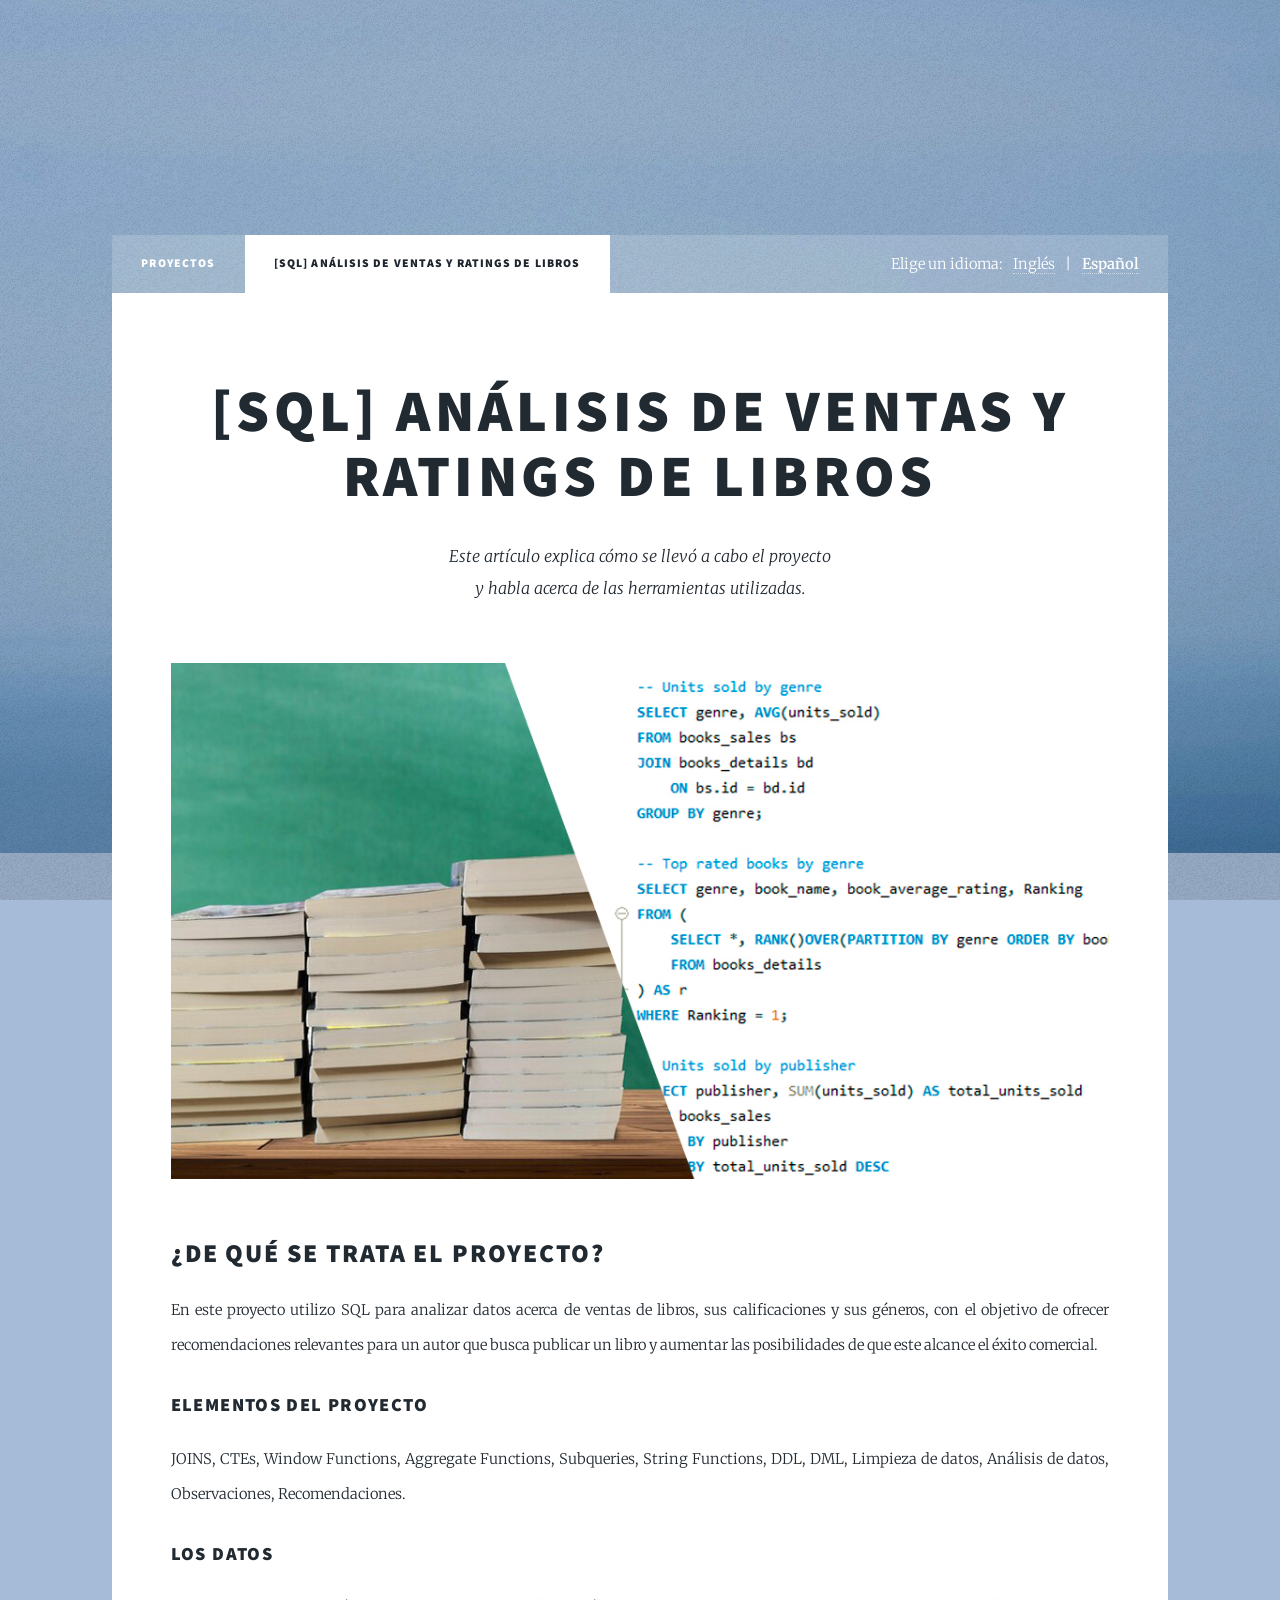
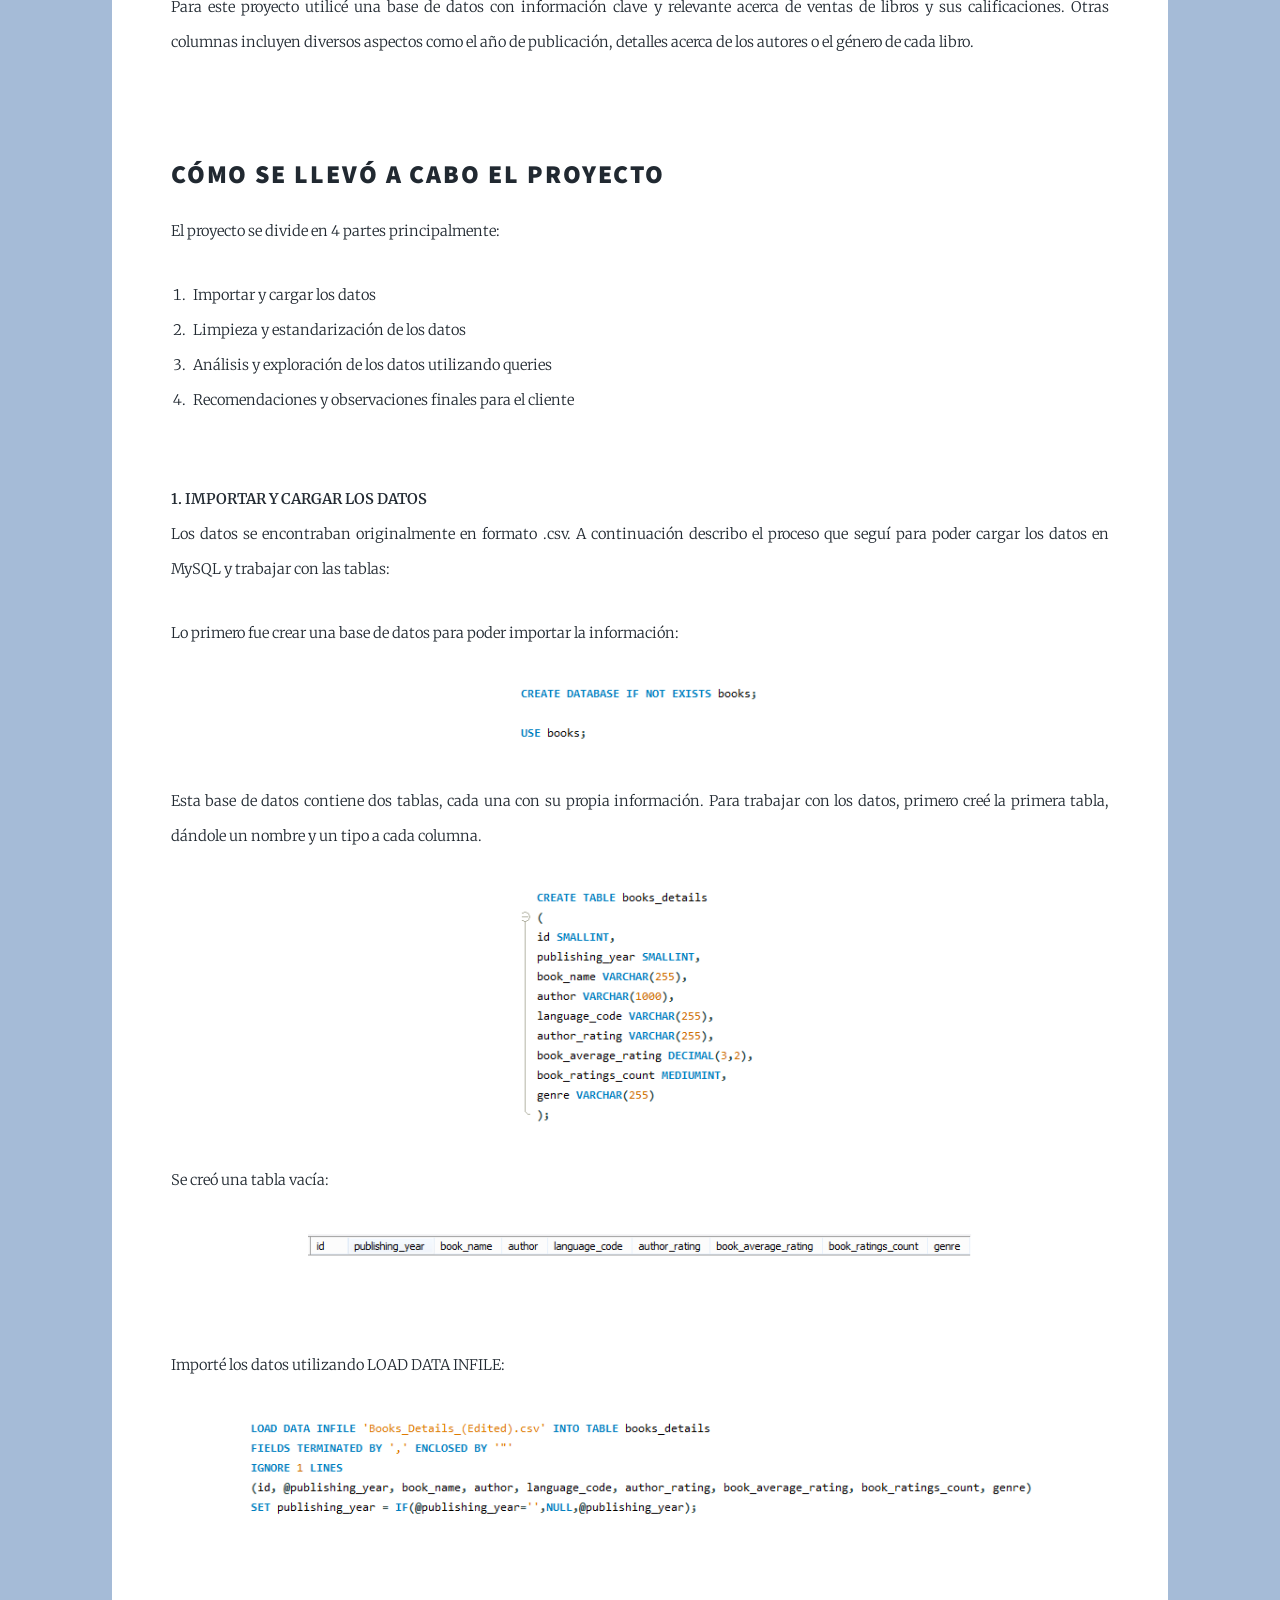
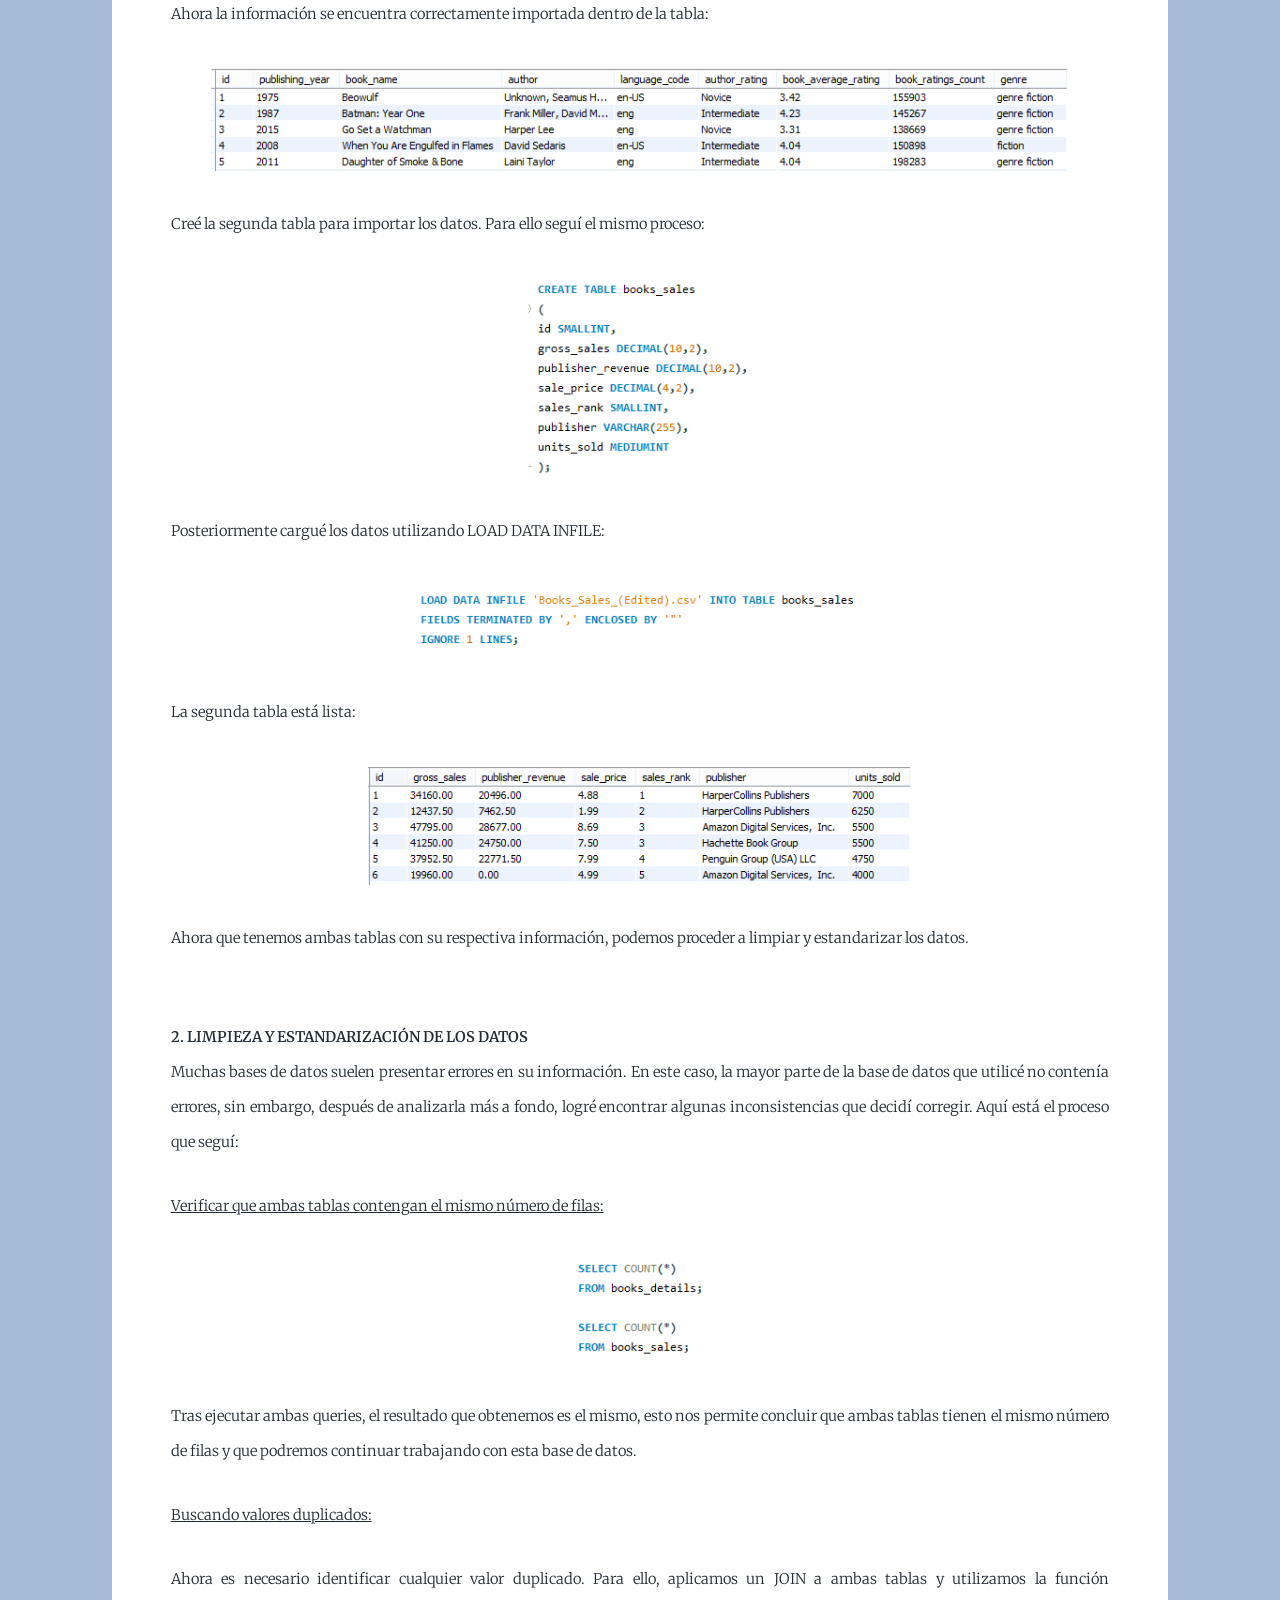
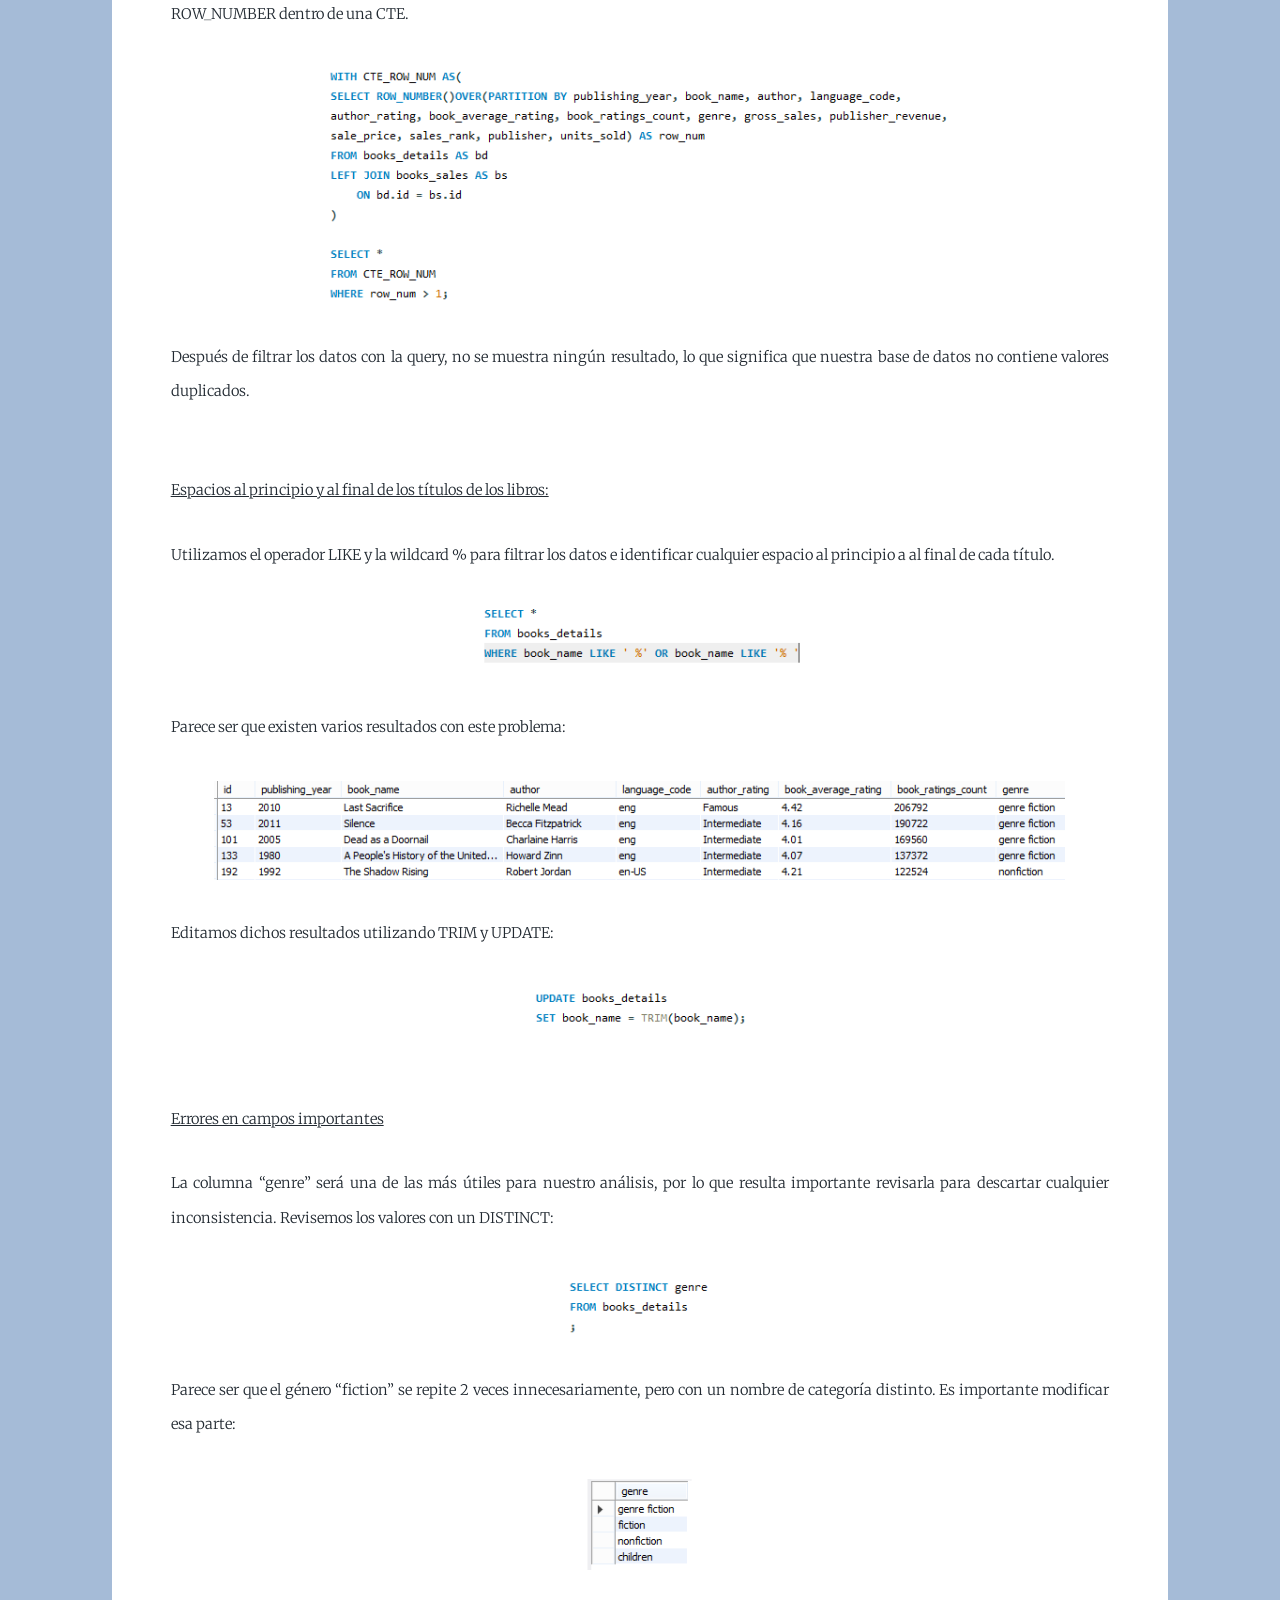
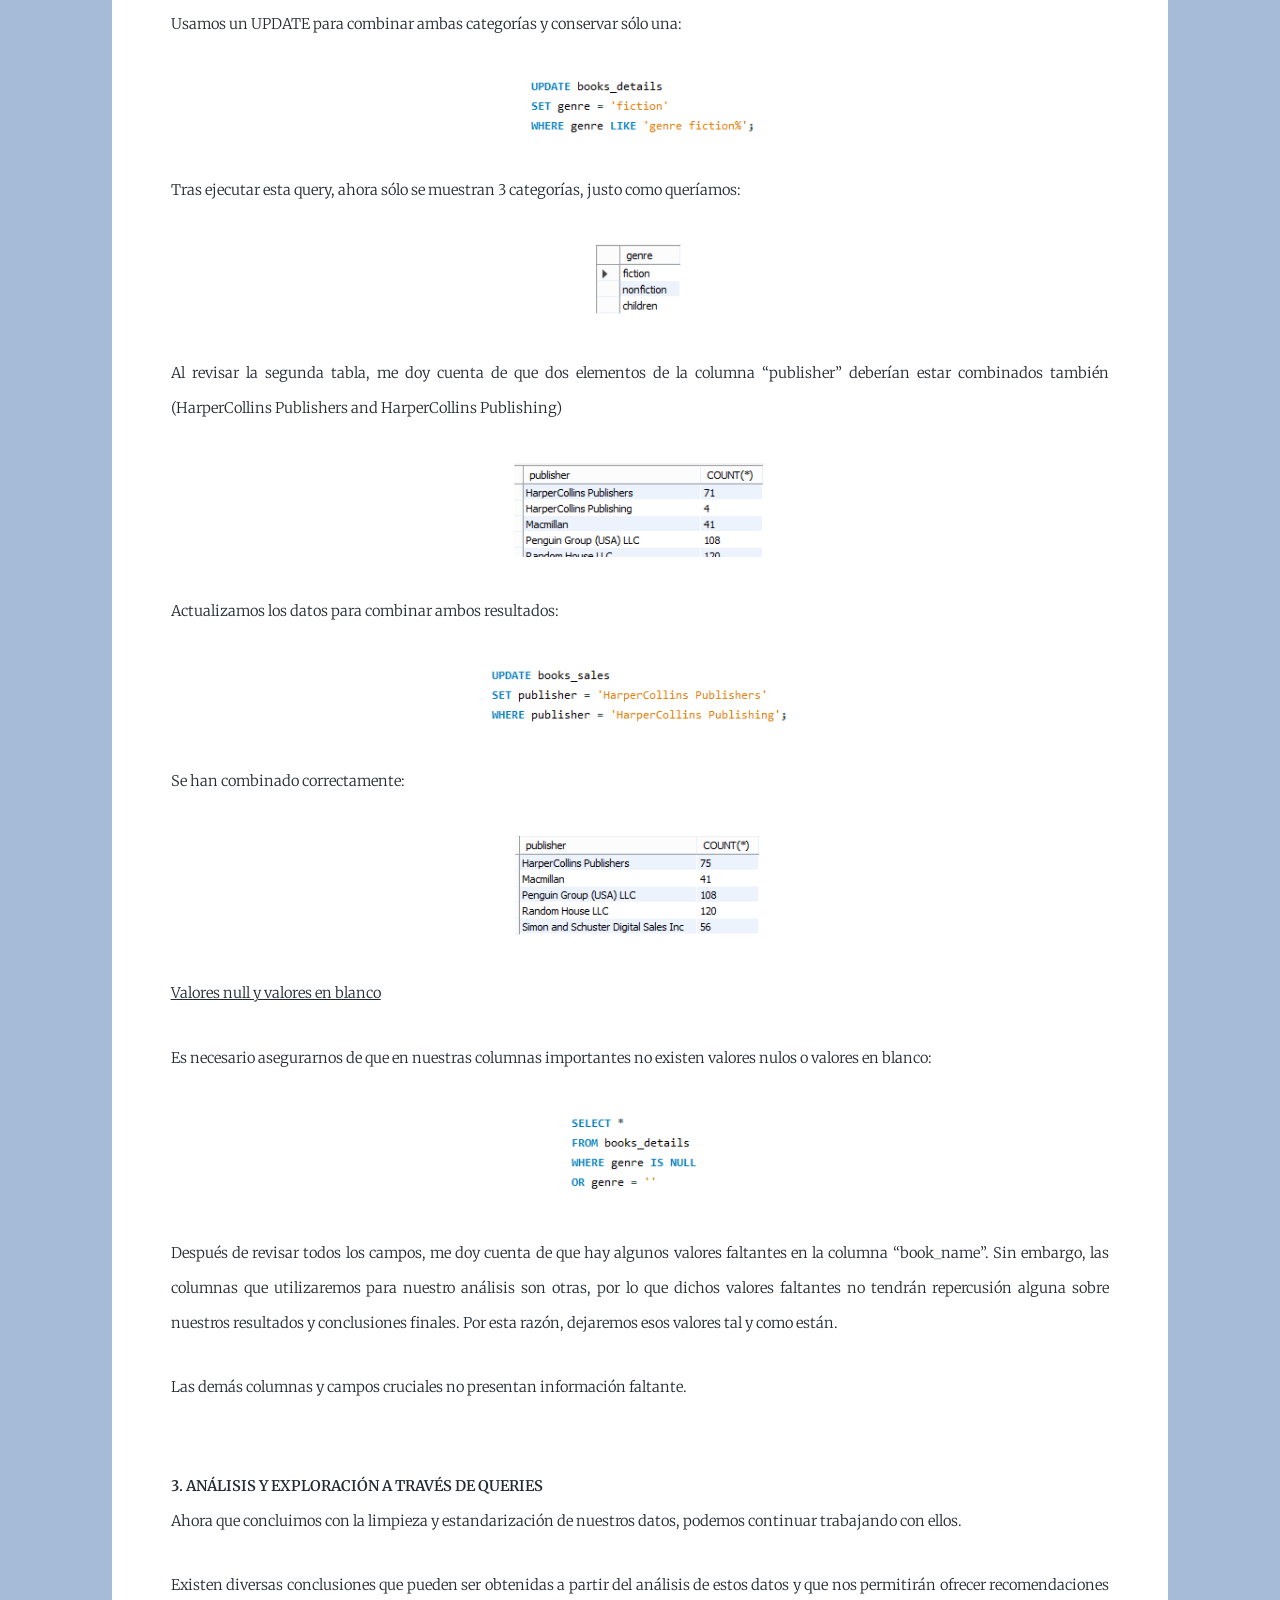
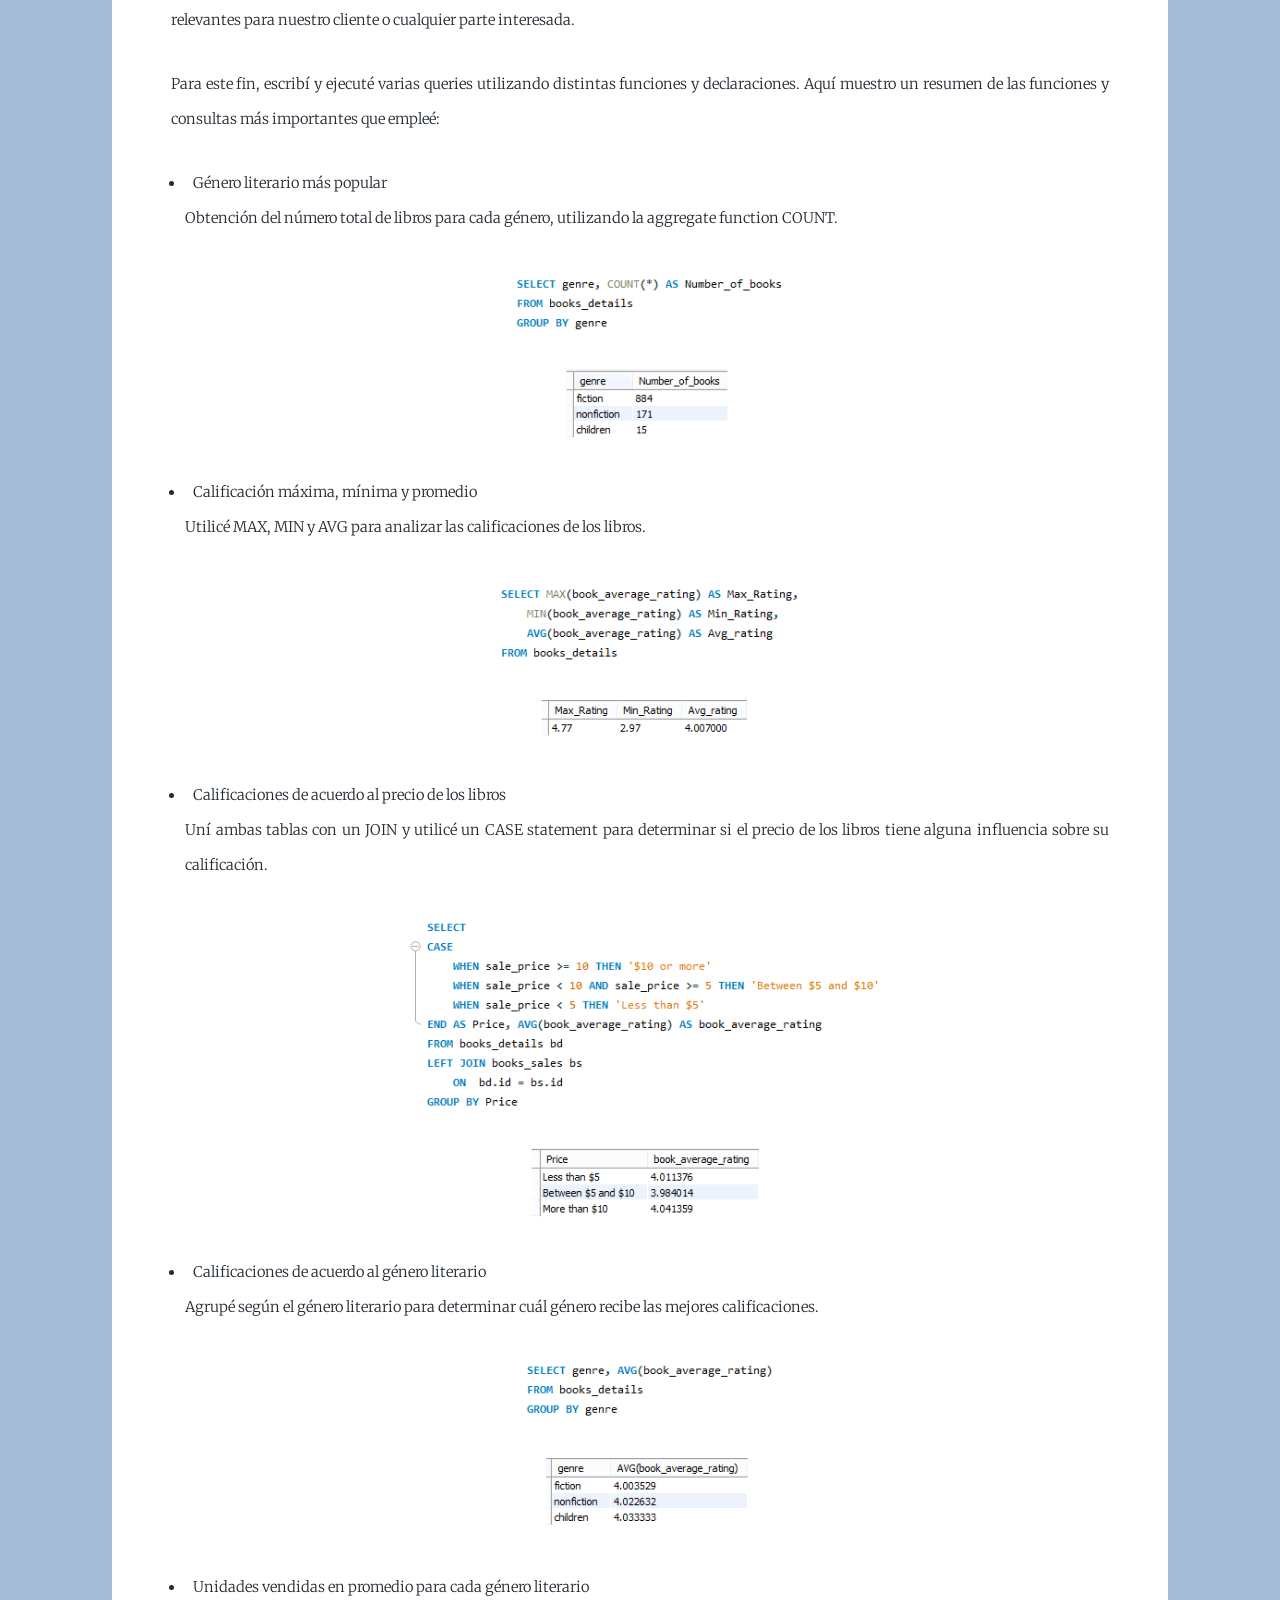
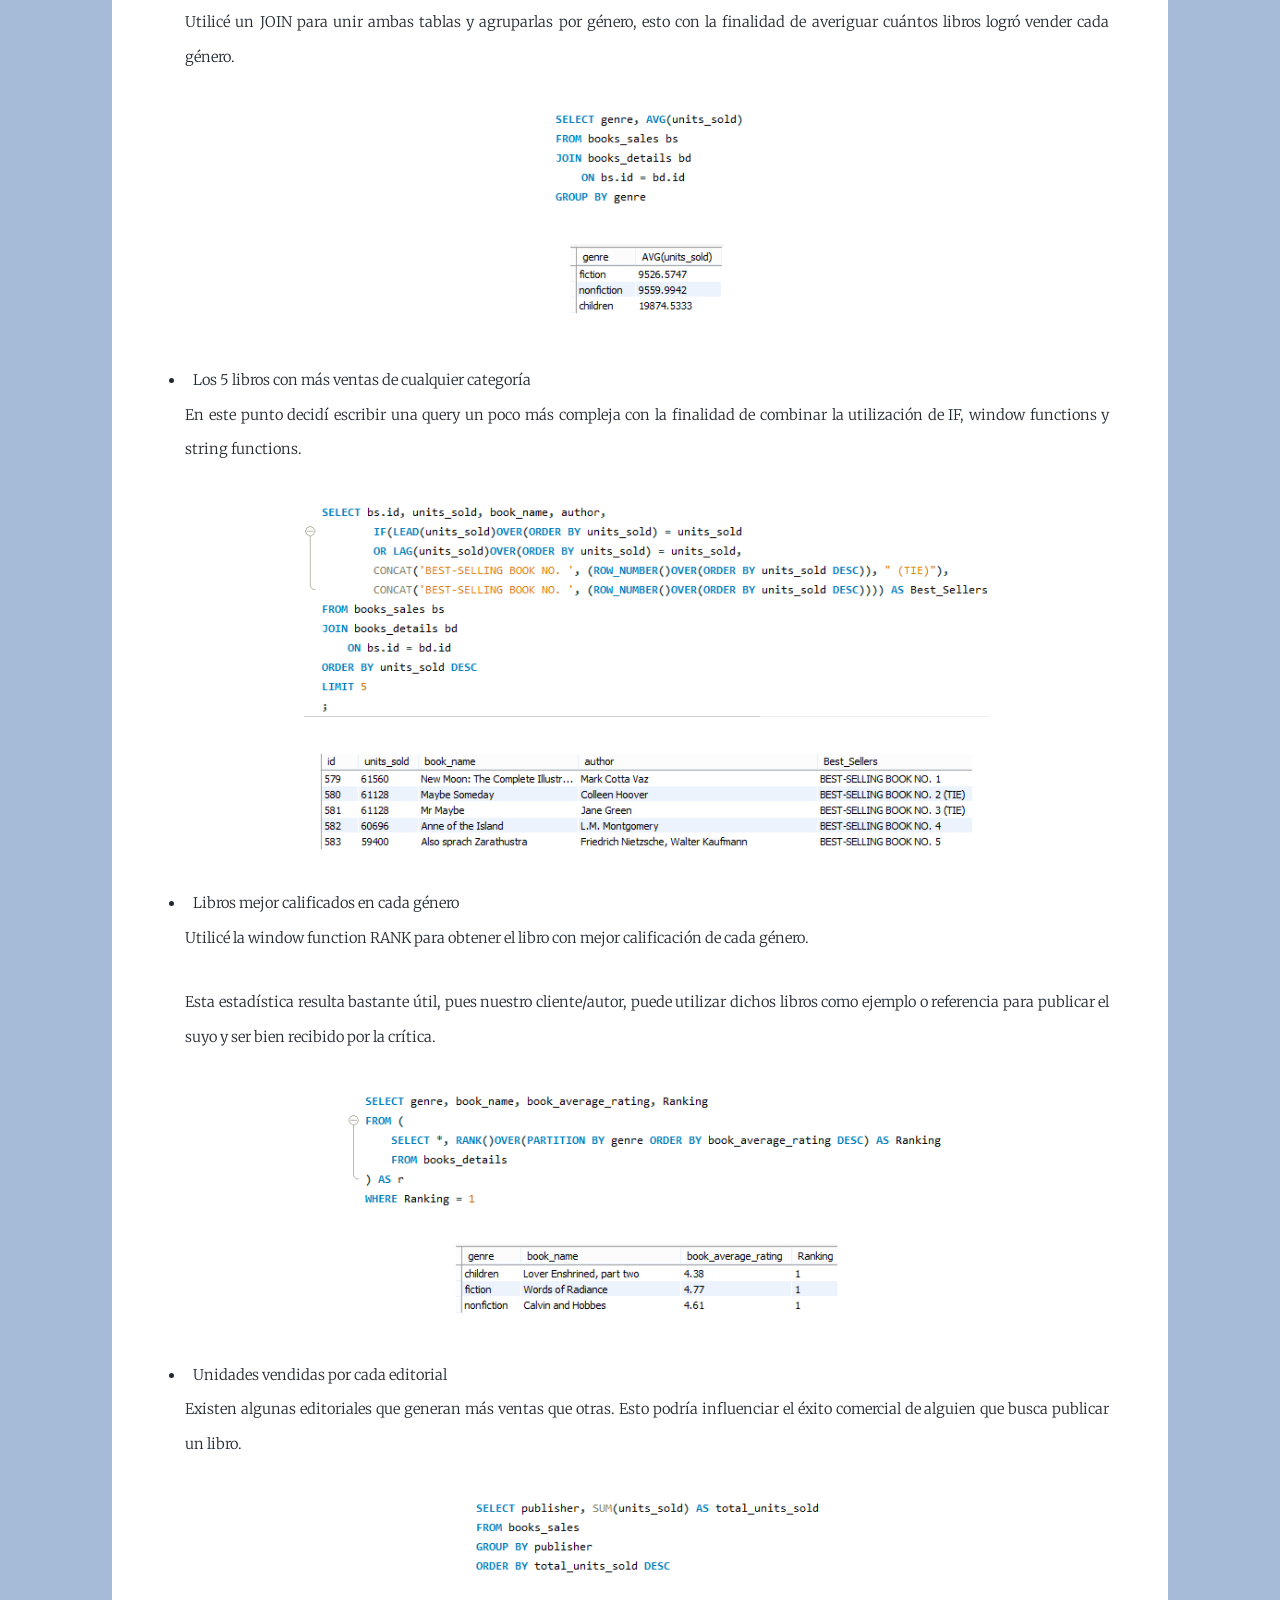
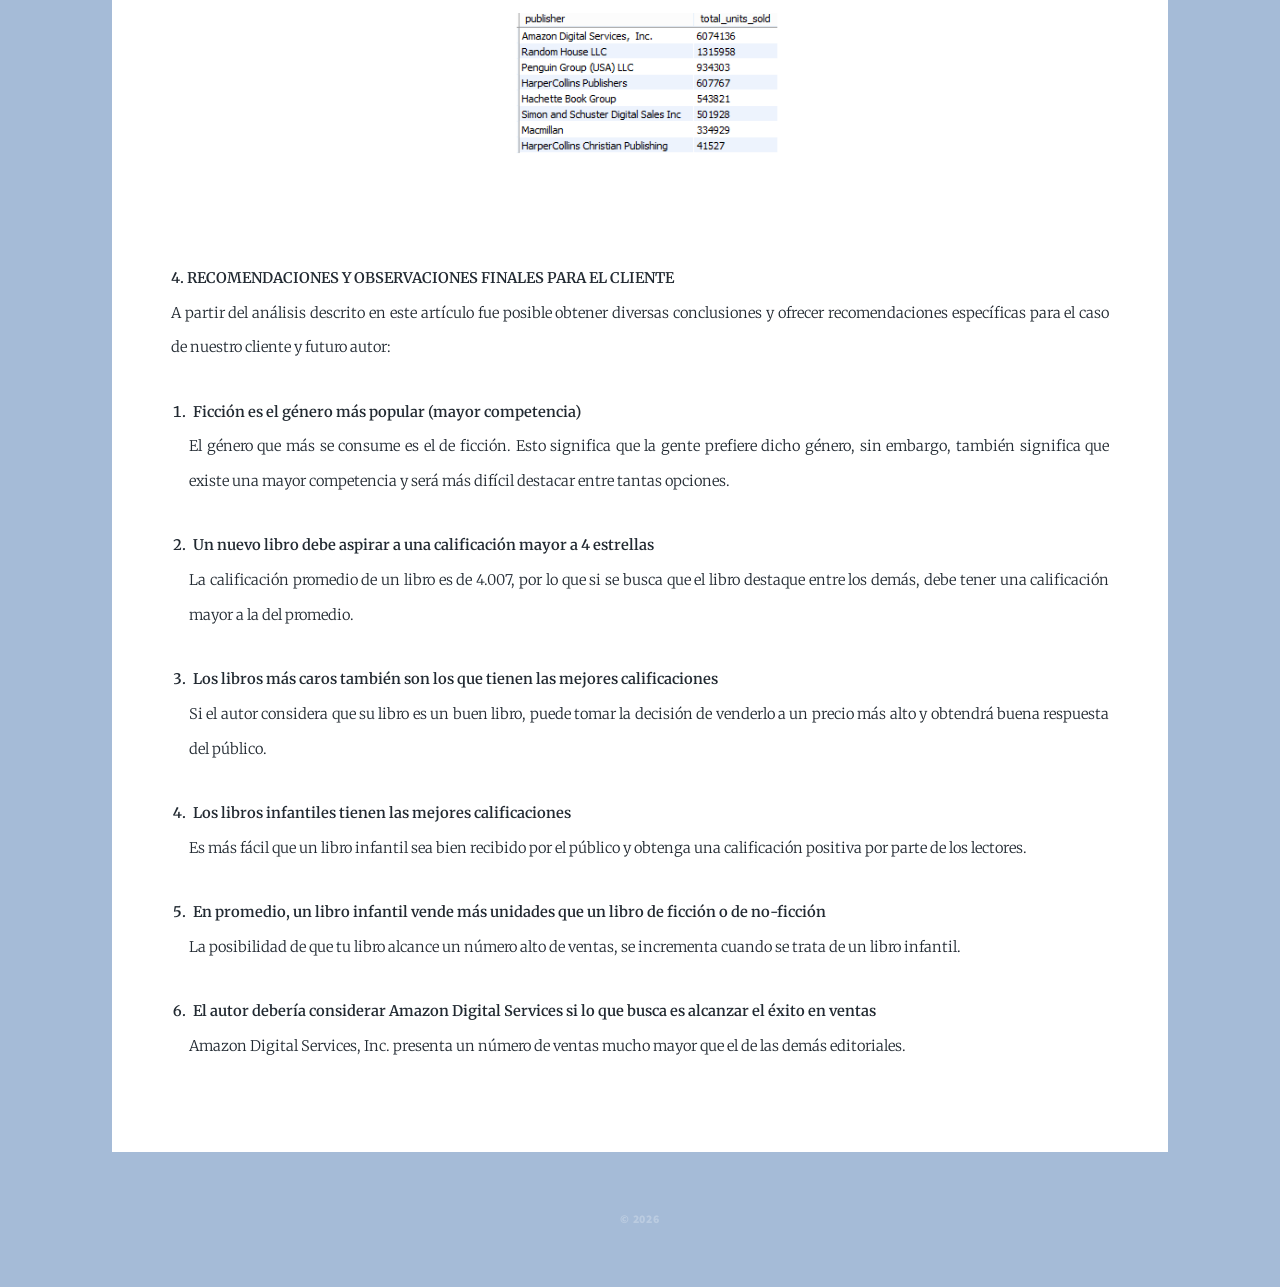
==== commit a1f47232: "haciendo pruebas" ====
--- a/books-es.html
+++ b/books-es.html
@@ -230,7 +230,7 @@
 
 				<!-- Copyright -->
 					<div id="copyright">
-						<ul><li>&copy; 2025</li></ul>
+						<ul><li>&copy; 2026</li></ul>
 					</div>
 
 			</div>
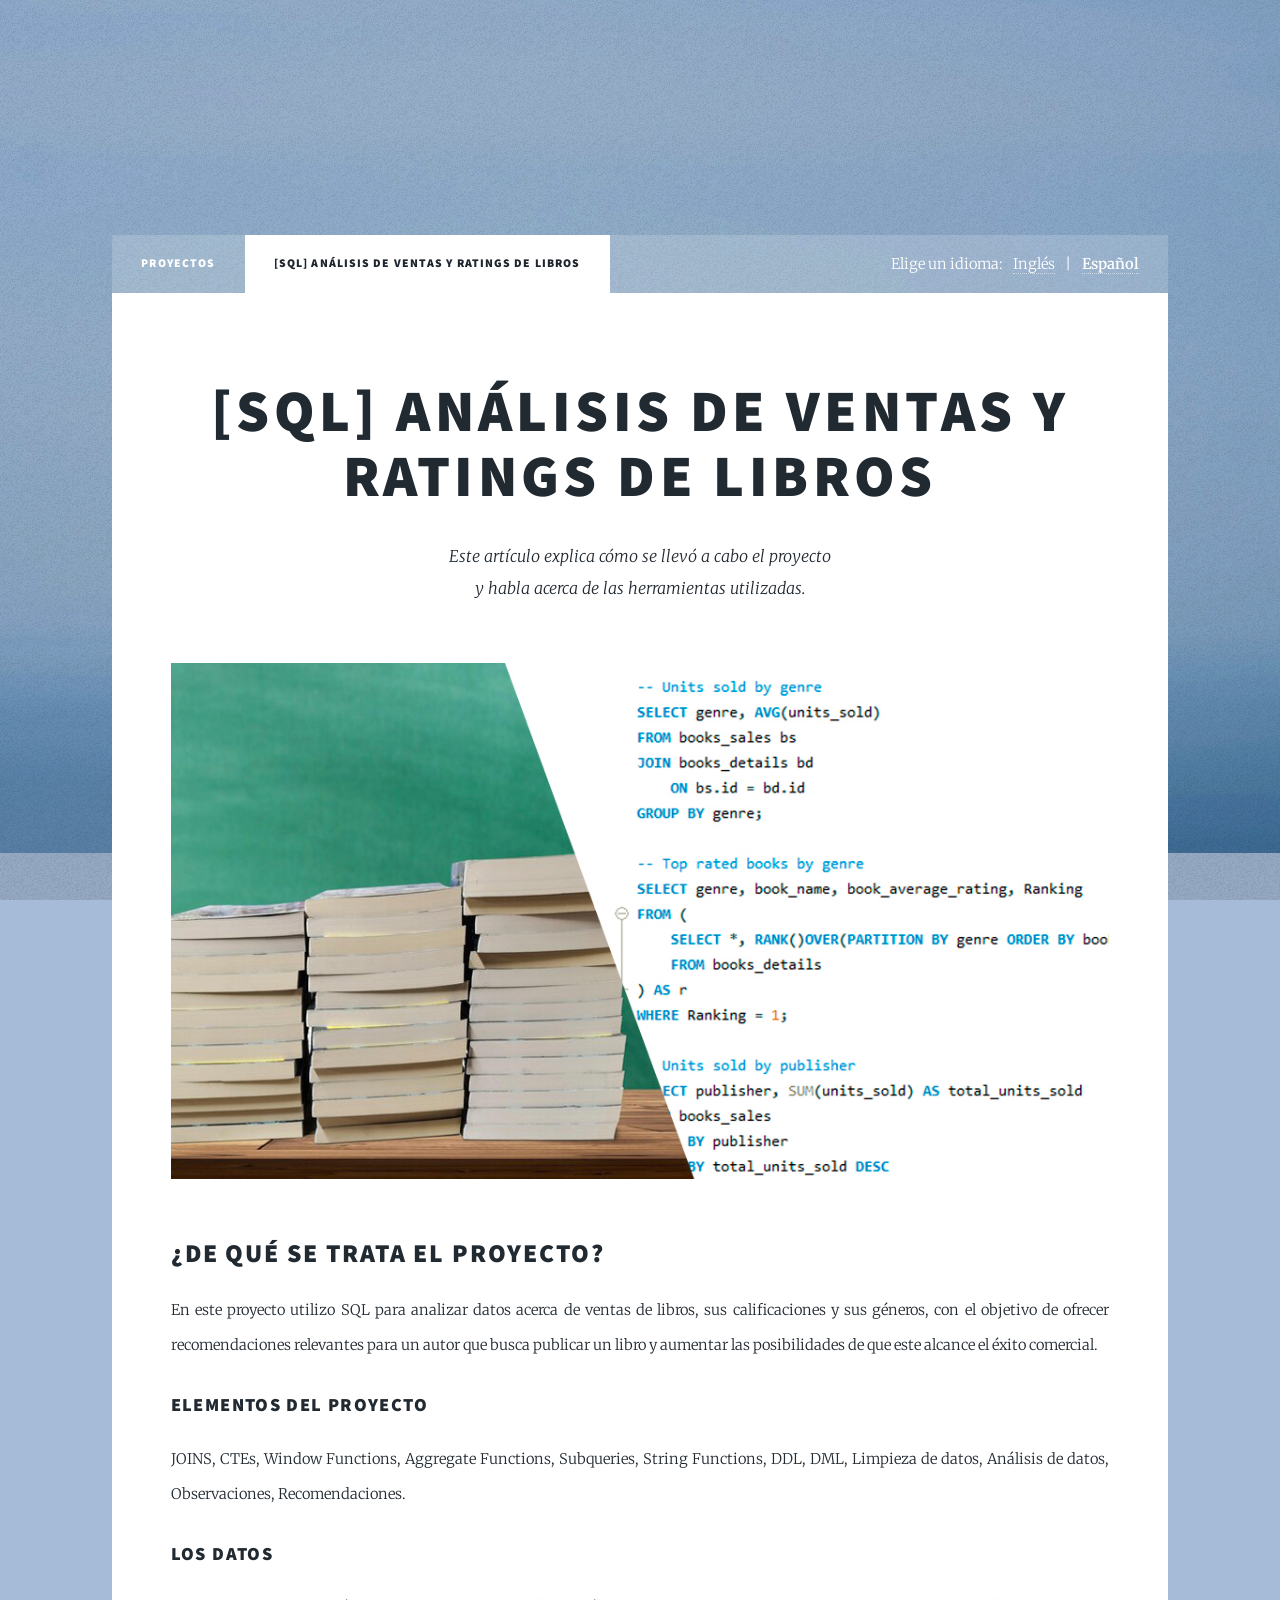
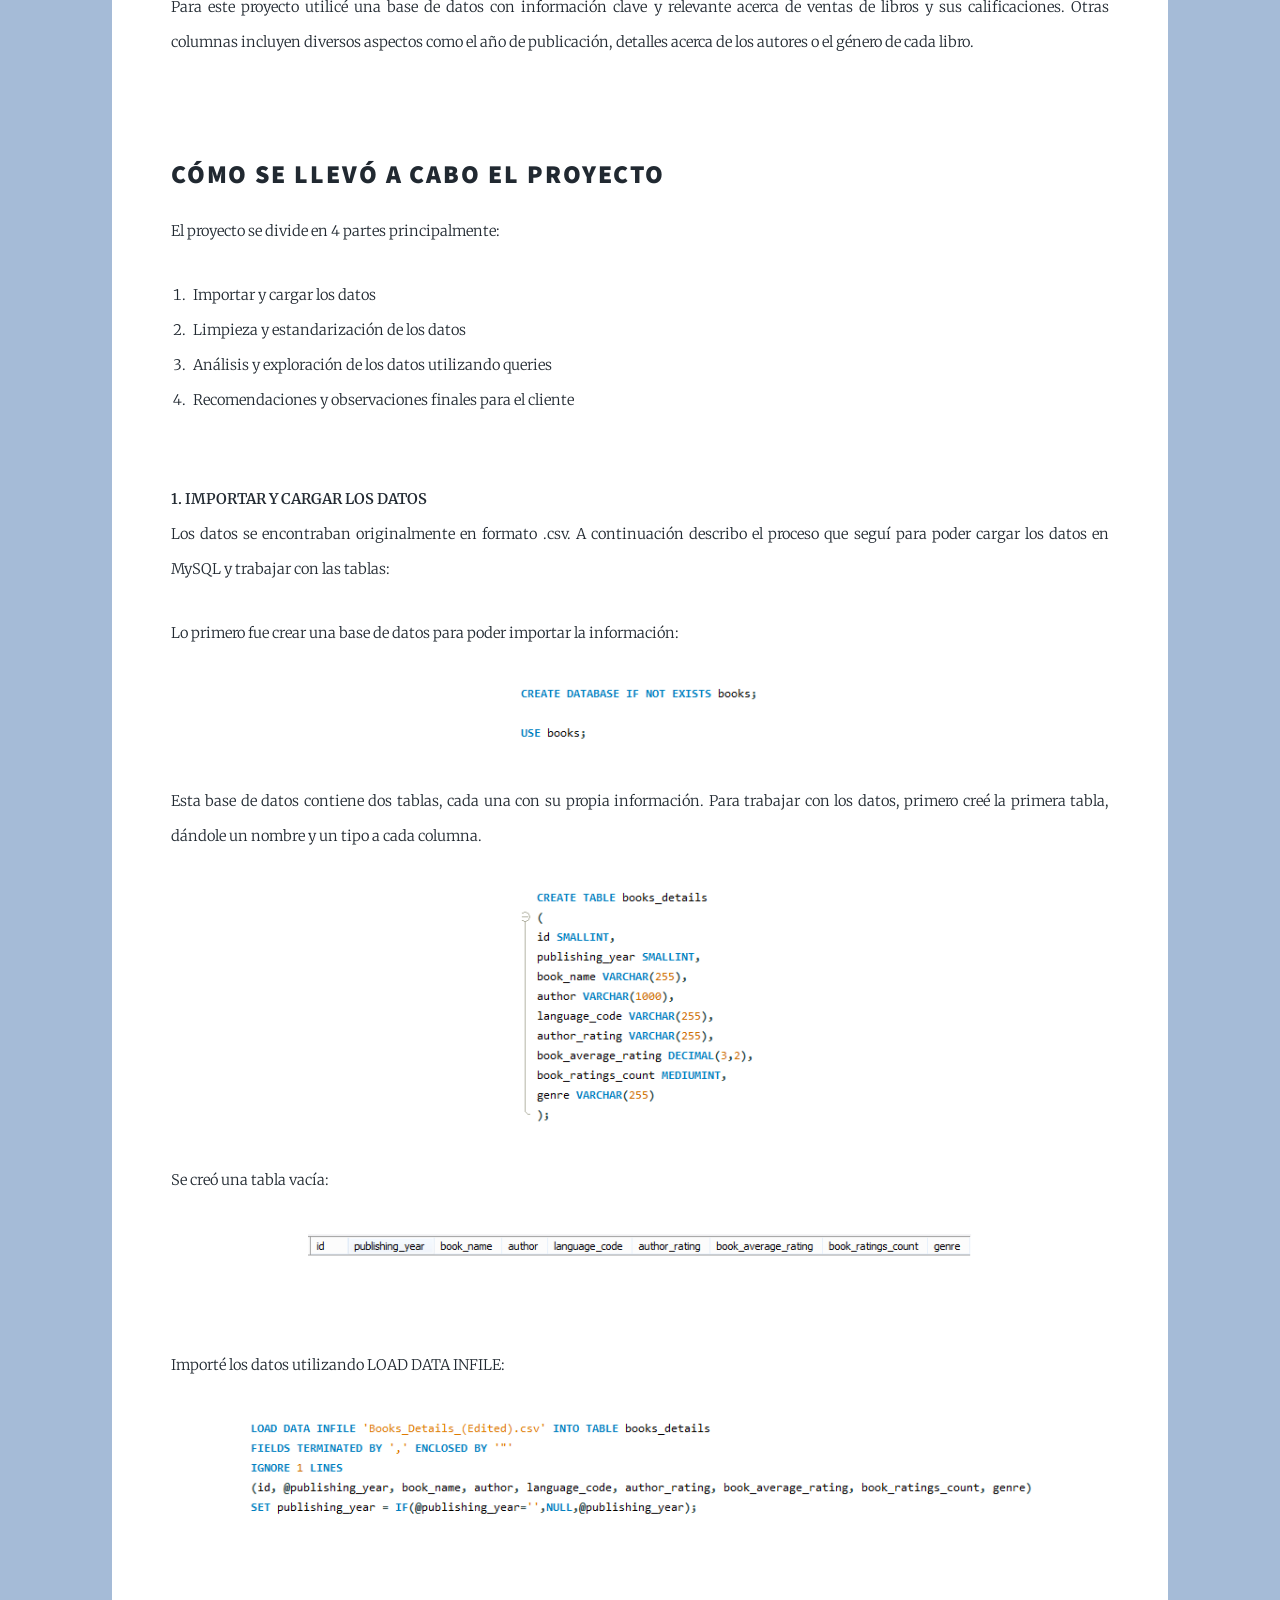
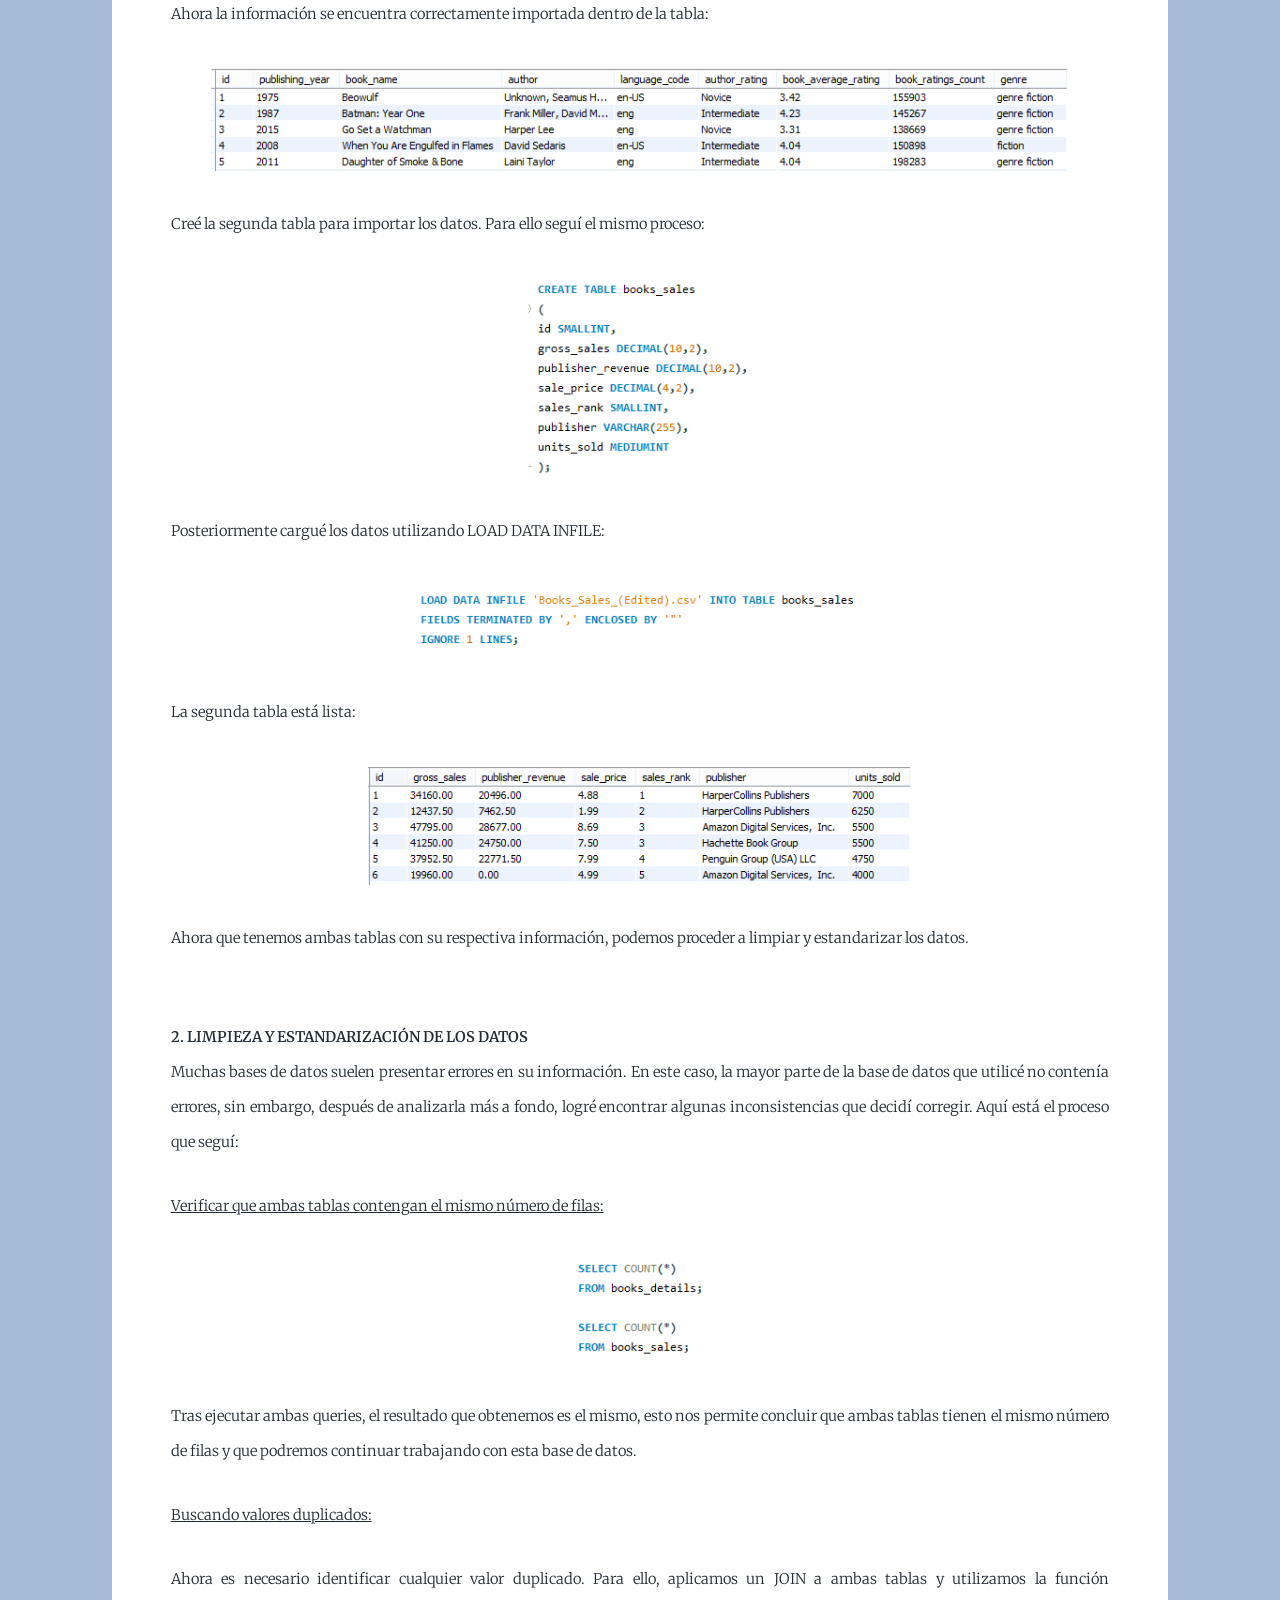
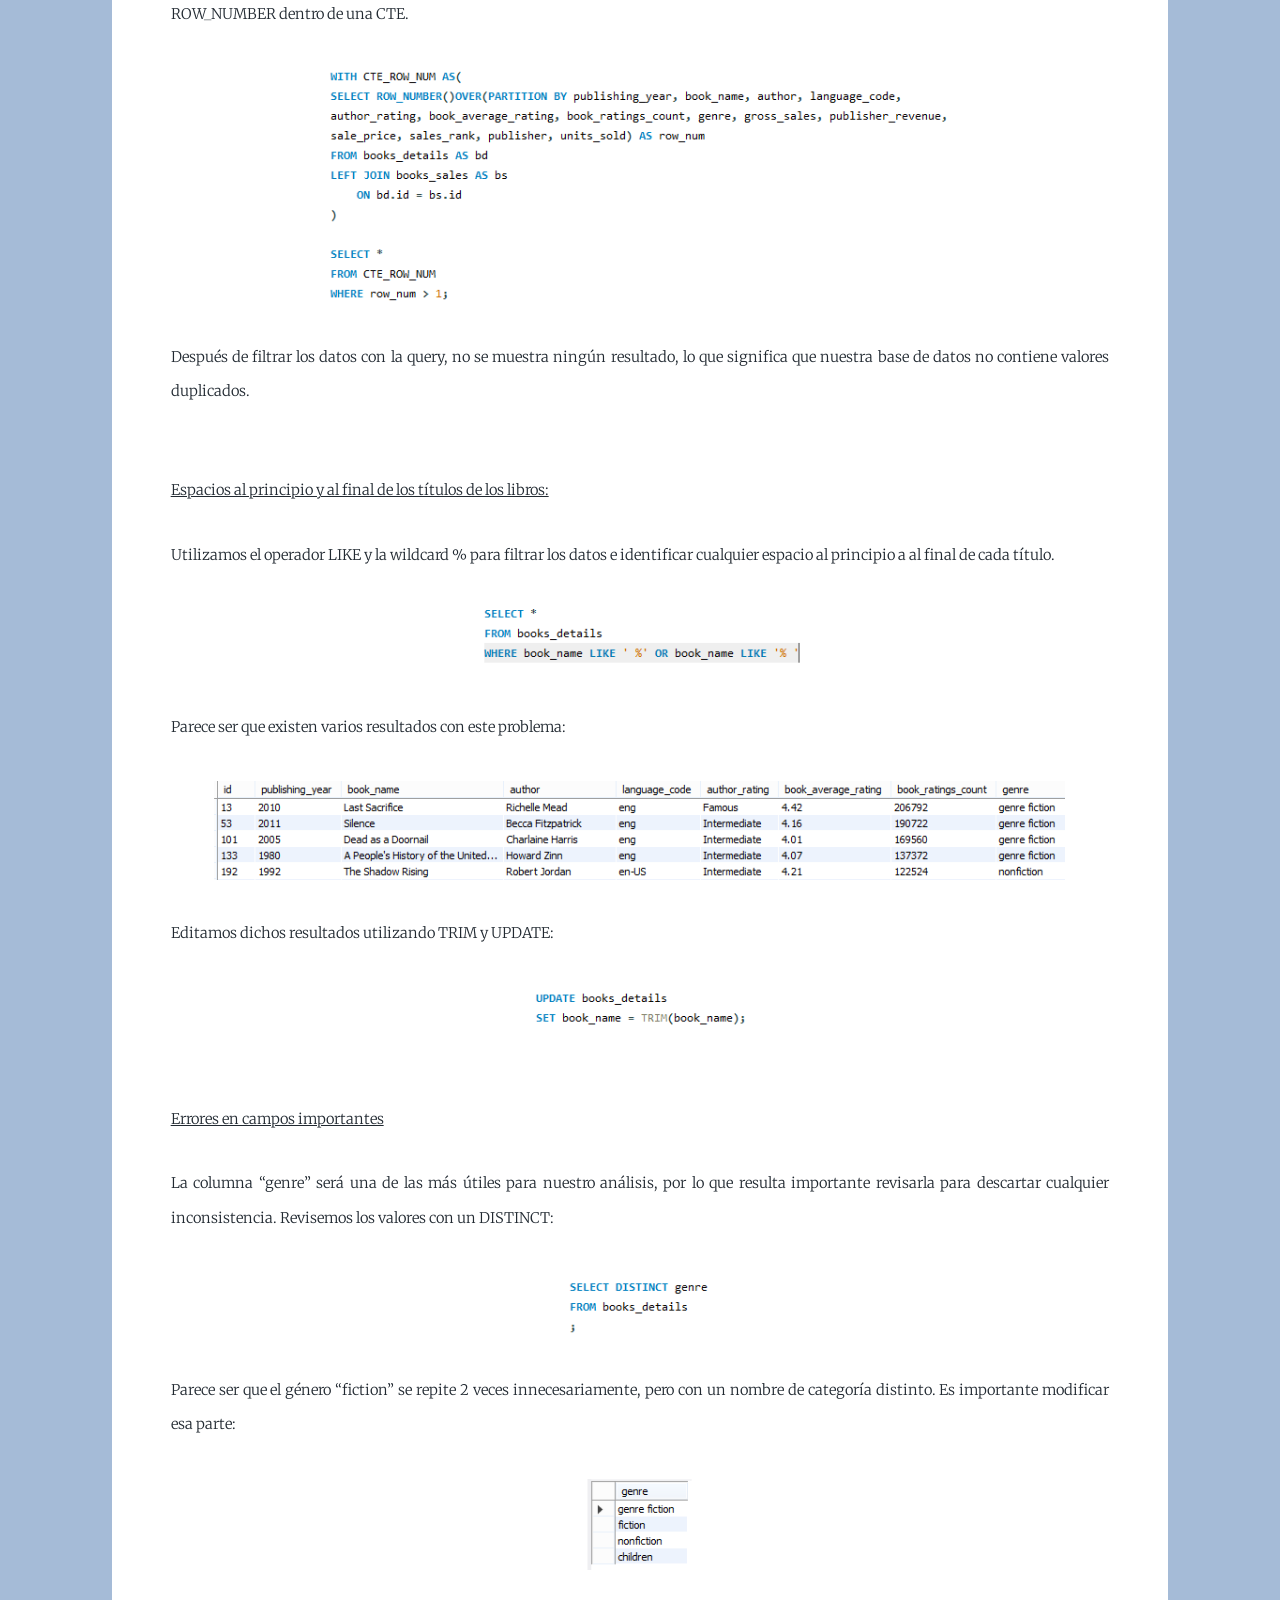
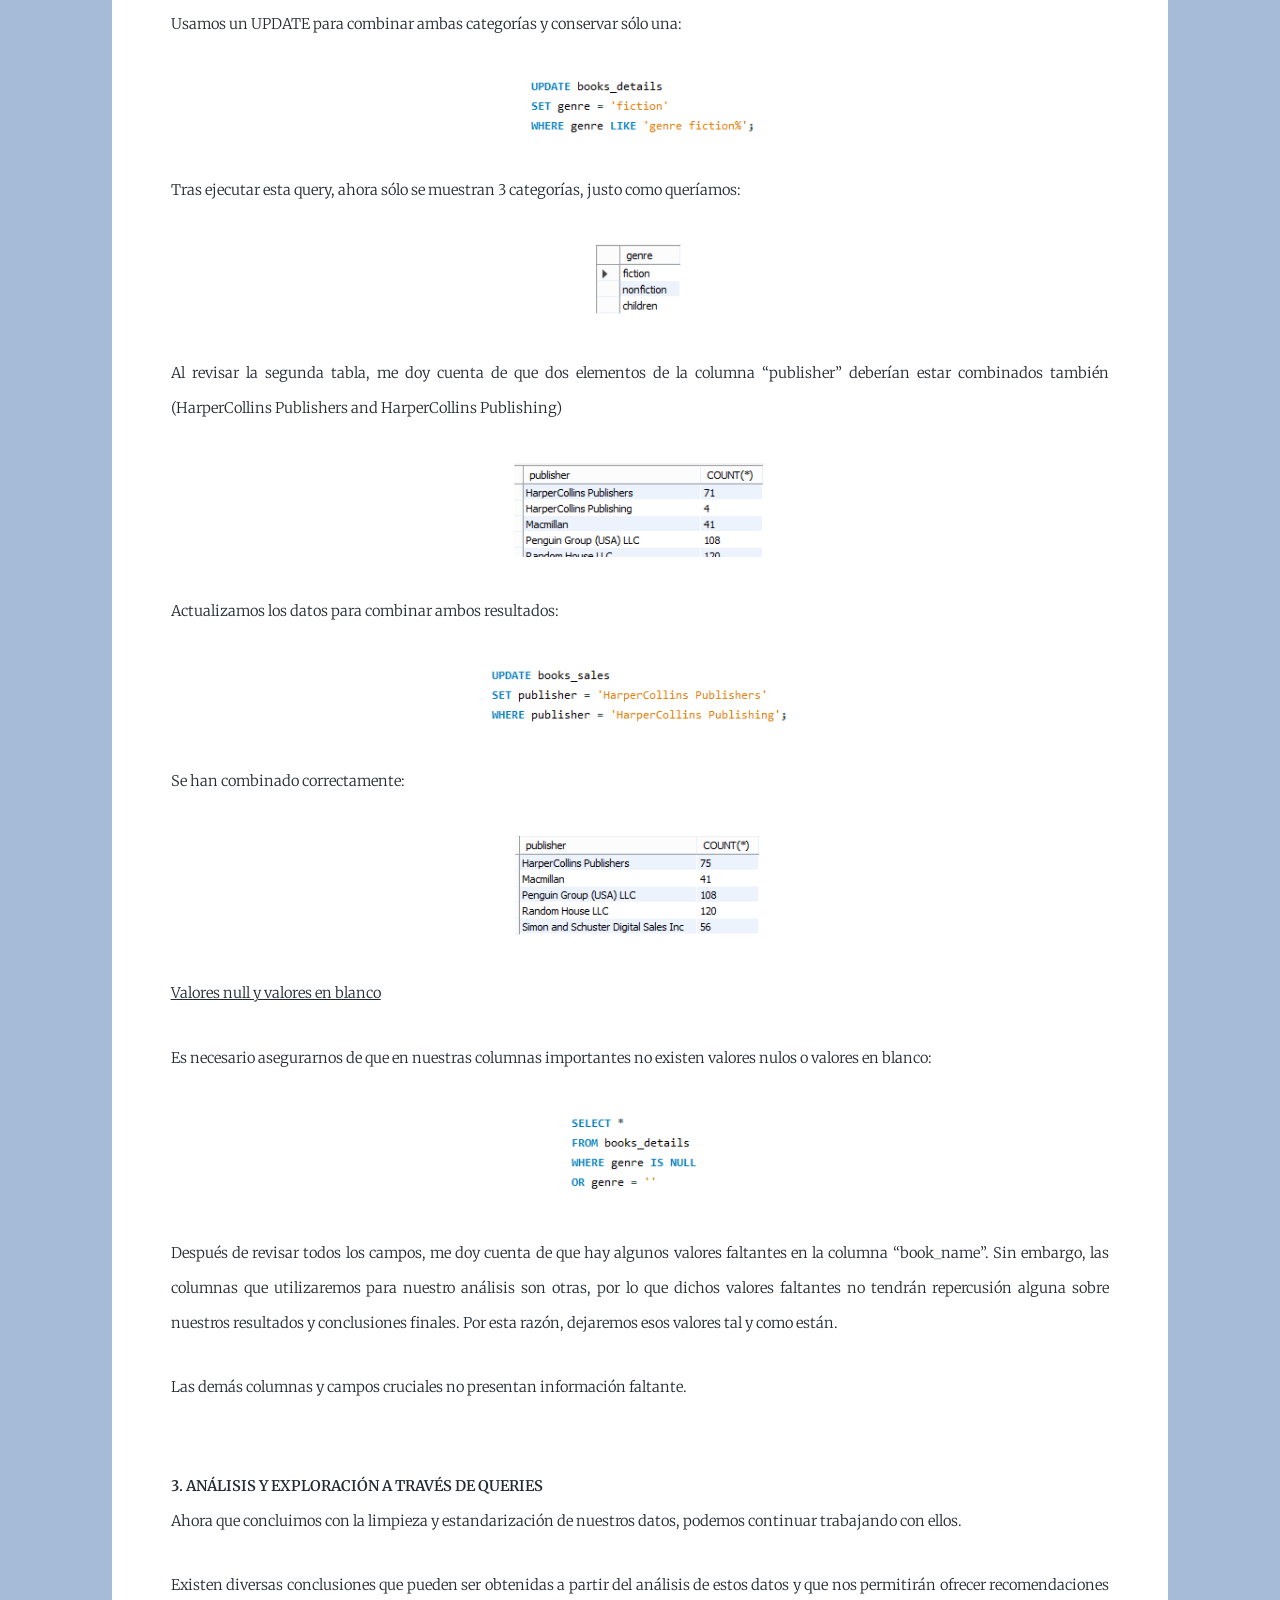
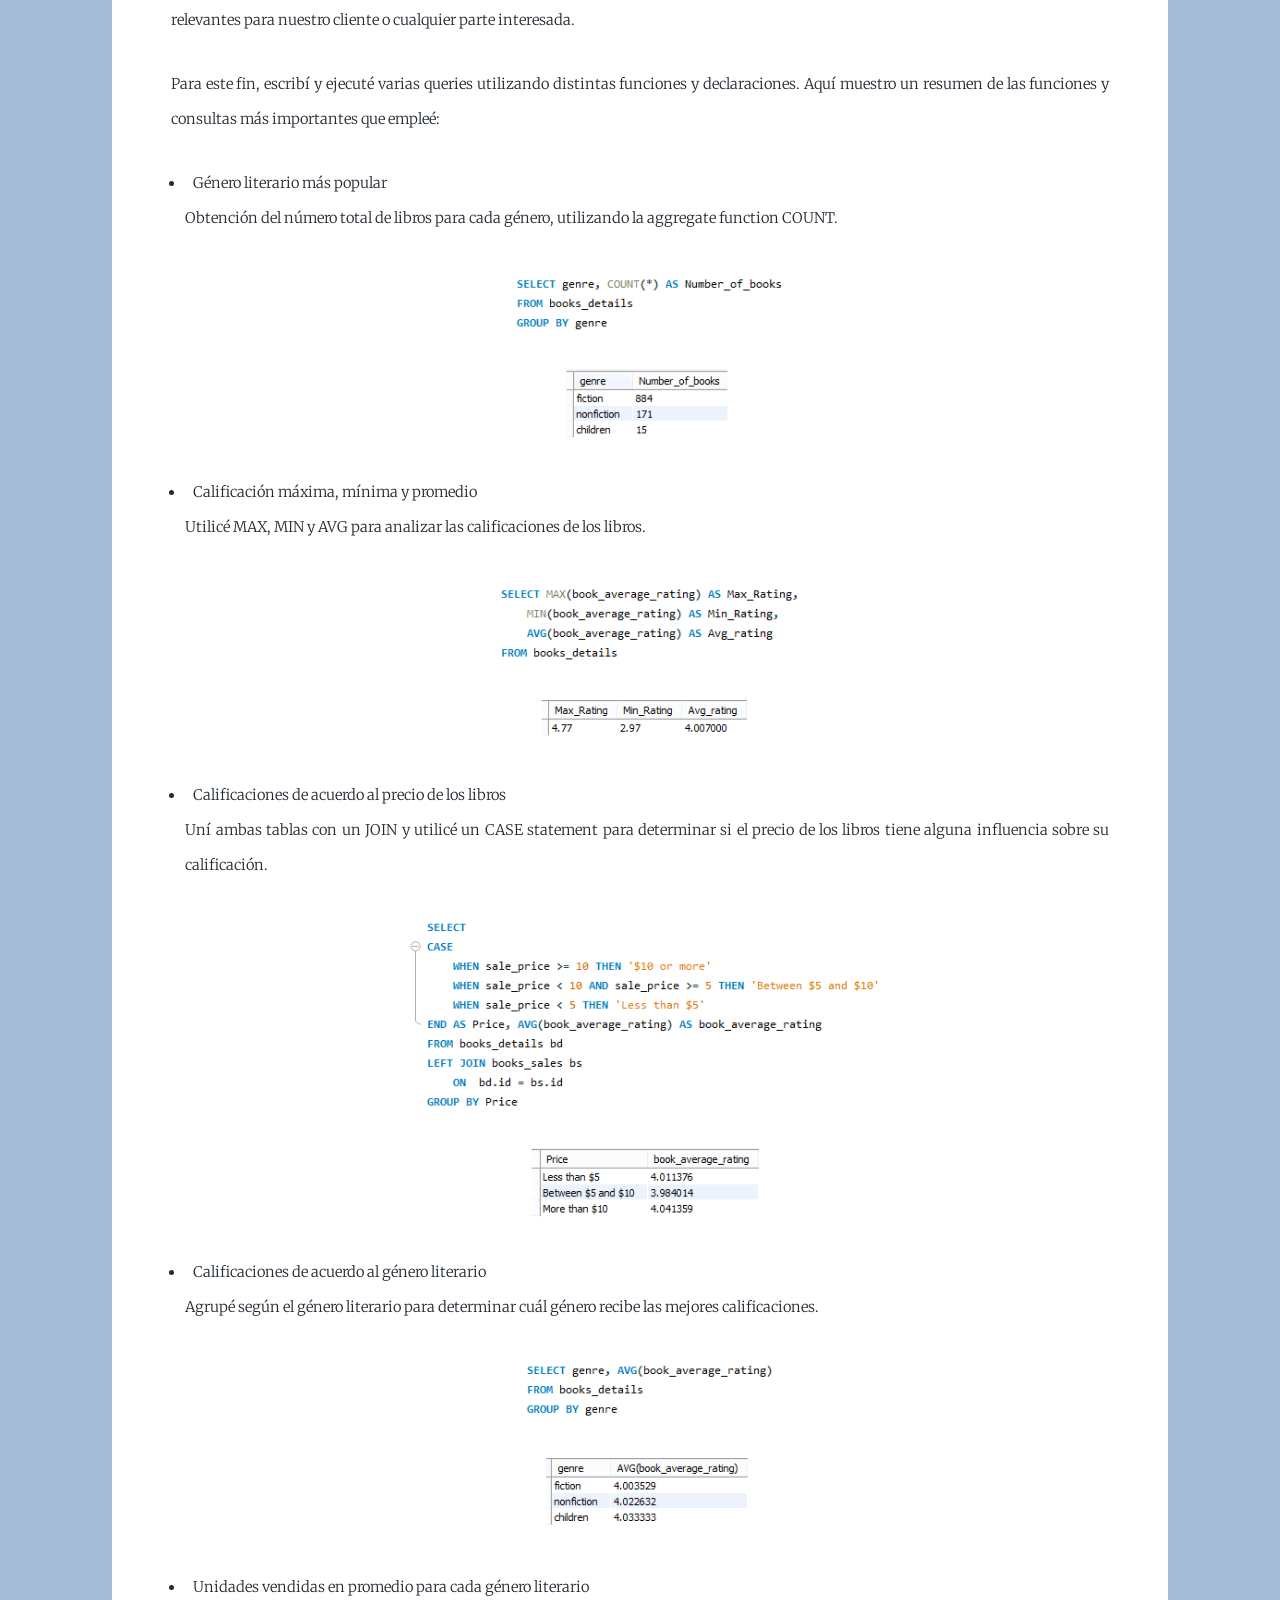
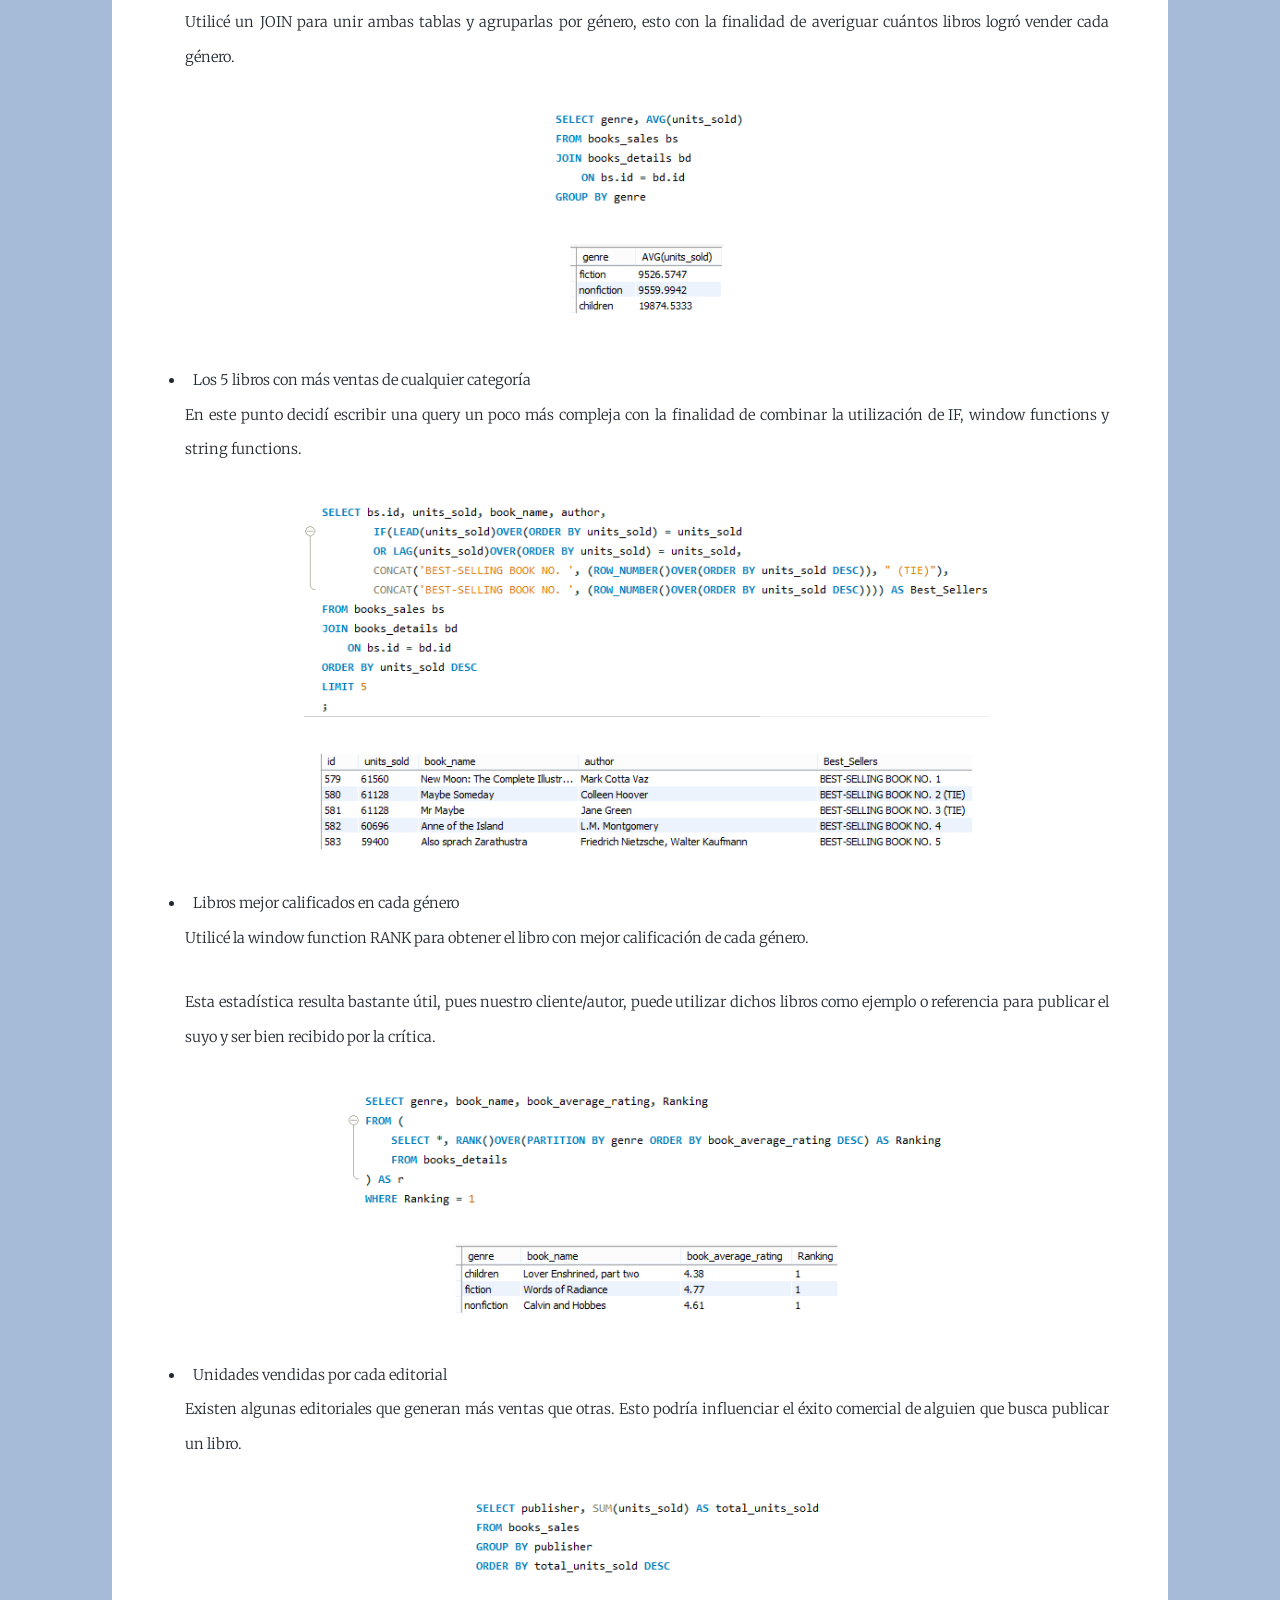
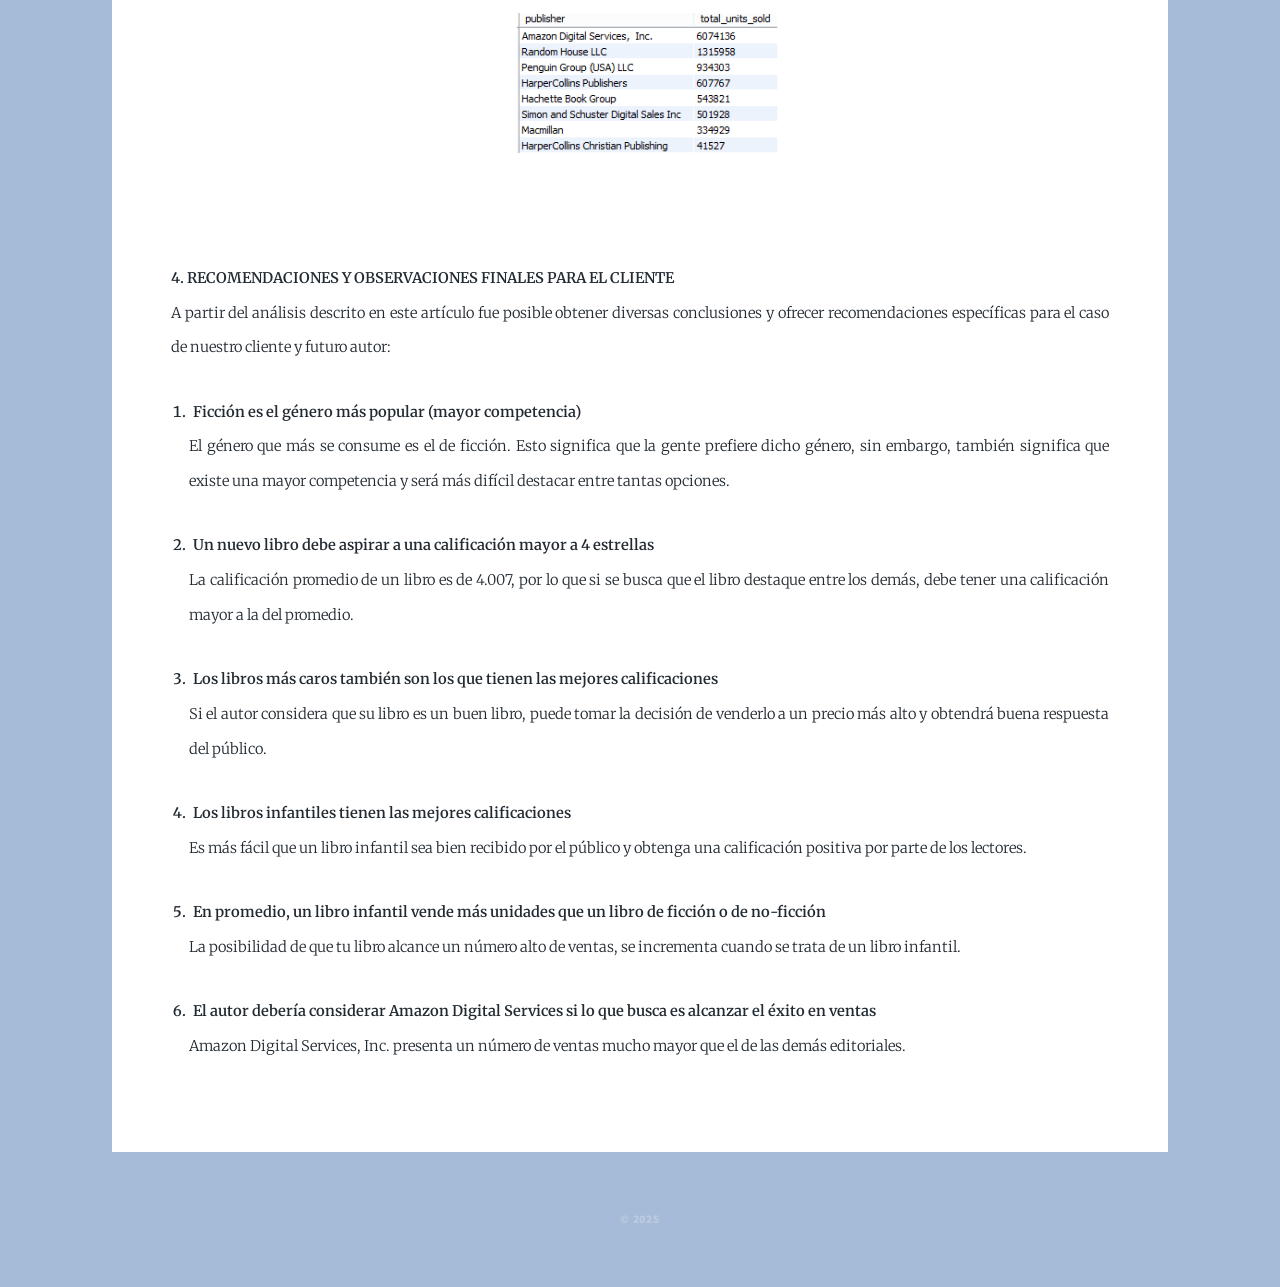
==== commit 6152c105: "testing changes, now back to normal" ====
--- a/books-es.html
+++ b/books-es.html
@@ -230,7 +230,7 @@
 
 				<!-- Copyright -->
 					<div id="copyright">
-						<ul><li>&copy; 2026</li></ul>
+						<ul><li>&copy; 2025</li></ul>
 					</div>
 
 			</div>
